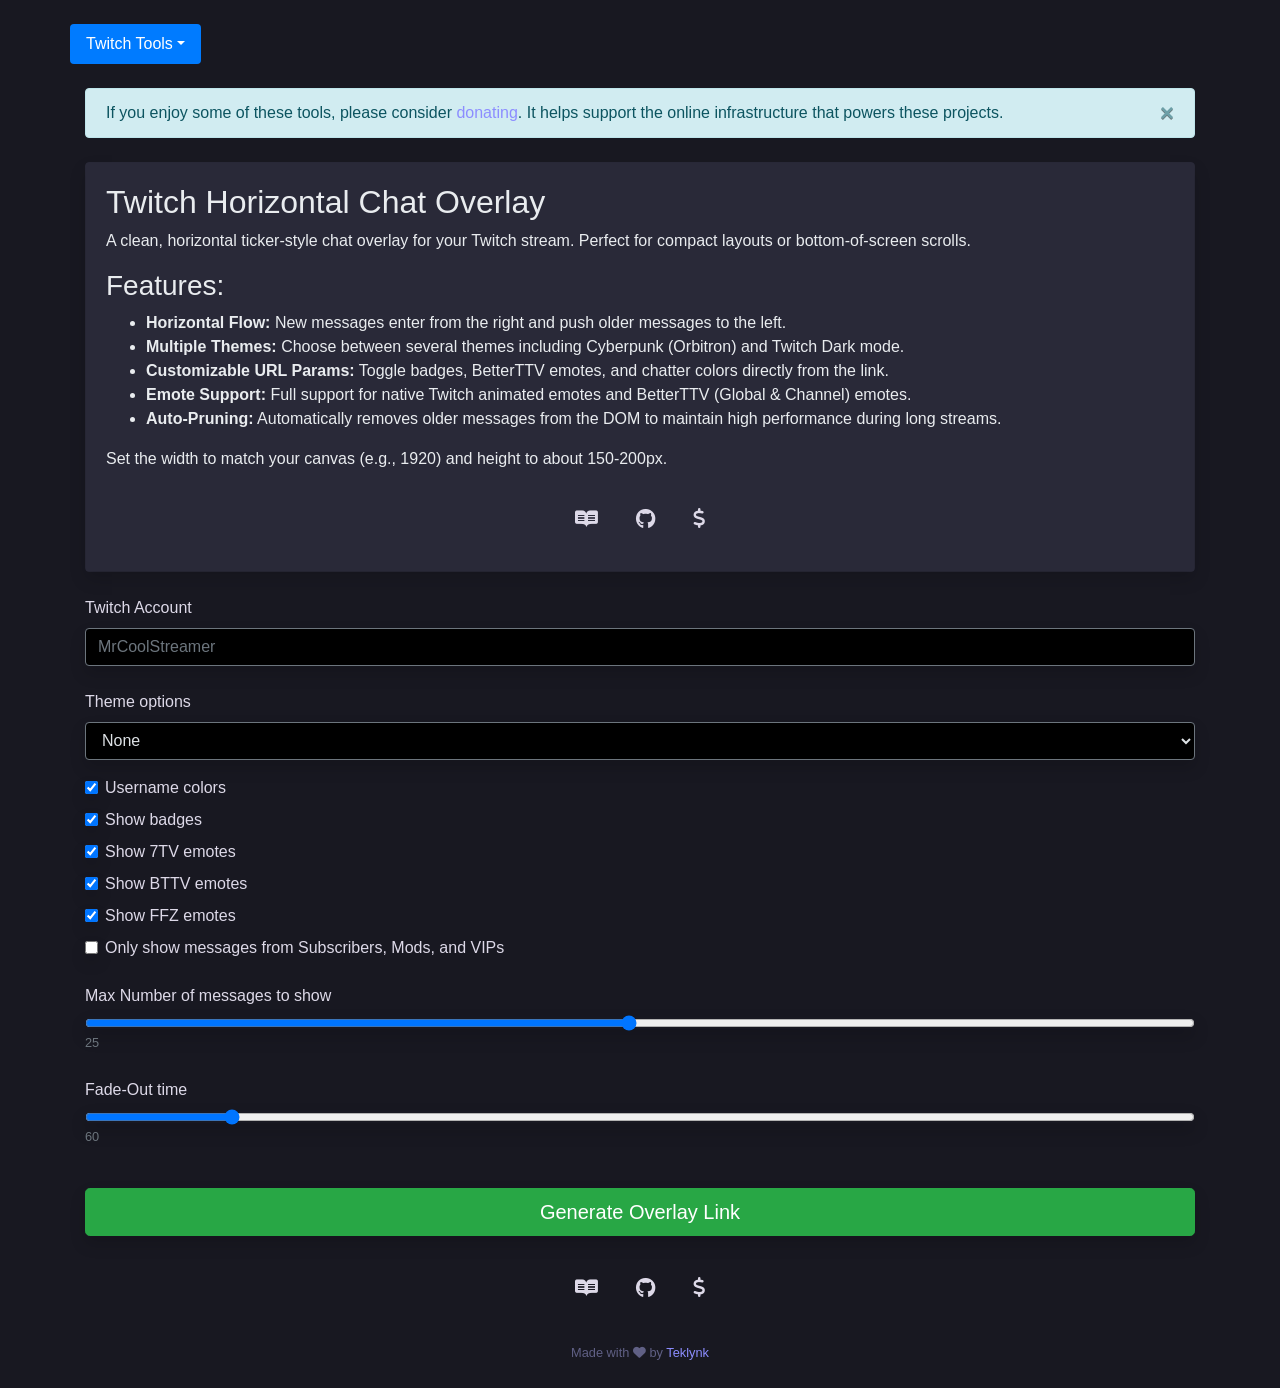
==== index.html @ e90d56e4 "added option to only show messages from subscribers mods and vips" ====
<!doctype html>
<html lang="en">

<head>
    <meta charset="utf-8">
    <meta name="viewport" content="width=device-width, initial-scale=1, shrink-to-fit=no">
    <meta name="referrer" content="strict-origin-when-cross-origin">
    <title>Twitch Chat Horizontal Overlay</title>
    <meta name="description"
        content="A clean, ticker-style horizontal chat overlay for Twitch streamers. Designed to be placed at the top or bottom of your stream, it allows chat messages to flow across the screen in a single line, making it ideal for minimalist or high-action layouts where vertical space is limited." />
    <meta name="keywords" content="Twitch, chat, horizontal, overlay" />
    <meta property="og:type" content="website" />
    <meta property="og:title" content="Twitch Chat Horizontal Overlay" />
    <meta property="og:description"
        content="A clean, ticker-style horizontal chat overlay for Twitch streamers. Designed to be placed at the top or bottom of your stream, it allows chat messages to flow across the screen in a single line, making it ideal for minimalist or high-action layouts where vertical space is limited." />
    <meta property="og:url" content="https://twitchchathorizontal.teklynk.com/" />
    <meta property="og:site_name" content="Twitch Chat Horizontal Overlay" />
    <script src="assets/js/jquery-3.6.0.min.js"></script>
    <script src="assets/js/bootstrap.bundle.min.js"></script>
    <link rel="stylesheet" href="assets/css/bootstrap452.min.css">
    <link rel="stylesheet" href="assets/css/dark.min.css">
    <link href="https://cdnjs.cloudflare.com/ajax/libs/font-awesome/6.4.2/css/all.min.css" rel="stylesheet">
    <link rel="apple-touch-icon" sizes="57x57" href="assets/images/apple-icon-57x57.png">
    <link rel="apple-touch-icon" sizes="60x60" href="assets/images/apple-icon-60x60.png">
    <link rel="apple-touch-icon" sizes="72x72" href="assets/images/apple-icon-72x72.png">
    <link rel="apple-touch-icon" sizes="76x76" href="assets/images/apple-icon-76x76.png">
    <link rel="apple-touch-icon" sizes="114x114" href="assets/images/apple-icon-114x114.png">
    <link rel="apple-touch-icon" sizes="120x120" href="assets/images/apple-icon-120x120.png">
    <link rel="apple-touch-icon" sizes="144x144" href="assets/images/apple-icon-144x144.png">
    <link rel="apple-touch-icon" sizes="152x152" href="assets/images/apple-icon-152x152.png">
    <link rel="apple-touch-icon" sizes="180x180" href="assets/images/apple-icon-180x180.png">
    <link rel="icon" type="image/png" sizes="192x192" href="assets/images/android-icon-192x192.png">
    <link rel="icon" type="image/png" sizes="32x32" href="assets/images/favicon-32x32.png">
    <link rel="icon" type="image/png" sizes="96x96" href="assets/images/favicon-96x96.png">
    <link rel="icon" type="image/png" sizes="16x16" href="assets/images/favicon-16x16.png">
</head>
<style>
    body {
        font-family: -apple-system, BlinkMacSystemFont, Segoe UI, Noto Sans, Helvetica, Arial, sans-serif, "Apple Color Emoji", "Segoe UI Emoji";
        background-color: #181821;
        color: #ddd9e8 !important;
    }

    a {
        text-decoration: none !important;
        color: #8c8dff !important;
    }

    a:hover,
    a:focus {
        text-decoration: underline !important;
        color: #a0a1ff !important;
    }

    .nav-pills a {
        text-decoration: none !important;
        color: #fff !important;
    }

    a i {
        color: #ddd9e8;
    }

    a:hover i,
    a:focus i,
    a.active i {
        color: #eef0f3;
    }

    .btn-link {
        color: #ddd9e8 !important;
    }

    .muted {
        color: #606085 !important;
    }

    .card,
    .alert-dark {
        background-color: #292938 !important;
        border-color: #292938 !important;
        color: #ddd9e8 !important;
    }

    .hide {
        display: none;
    }

    .ml-0 {
        margin-left: 0 !important;
    }

    .ml-4 {
        margin-left: 1.5rem !important;
    }

    .pl-0 {
        padding-left: 0 !important;
    }

    .pr-0 {
        padding-right: 0 !important;
    }

    .dark-blue {
        background-color: #1b2836 !important;
        color: #fff !important;
    }

    .light-blue {
        background-color: #354e69 !important;
        color: #fff !important;
    }

    .btn-purple,
    .btn-purple:hover,
    .btn-purple:focus,
    .btn-purple:active {
        background-color: #6441a5;
        border-color: #523c7c;
    }
</style>

<body onload="onInit()">
    <div class="container">
        <div class="row pt-md-4 mb-4">
            <ul class="nav nav-pills">
                <li class="nav-item dropdown">
                    <a class="nav-link dropdown-toggle active" data-toggle="dropdown" href="#" role="button"
                        aria-haspopup="true" aria-expanded="false">Twitch Tools</a>
                    <div class="dropdown-menu" id="main-nav">
                    </div>
                </li>
            </ul>
        </div>

        <div class="alert alert-info alert-dismissible fade show mb-4" role="alert">
            <p style="margin: 0;">If you enjoy some of these tools, please consider <a
                    href="https://www.teklynk.com/support" target="_blank" style="color: #007bff;">donating</a>. It
                helps support the online infrastructure that powers these projects.</p>
            <button type="button" class="close" data-dismiss="alert" aria-label="Close">
                <span aria-hidden="true">&times;</span>
            </button>
        </div>

        <div class="card mb-4">
            <div class="card-body shadow">
                <h2>Twitch Horizontal Chat Overlay</h2>
                <p>A clean, horizontal ticker-style chat overlay for your Twitch stream. Perfect for compact layouts or
                    bottom-of-screen scrolls.</p>
                <h3>Features:</h3>
                <ul>
                    <li><strong>Horizontal Flow:</strong> New messages enter from the right and push older messages to
                        the left.</li>
                    <li><strong>Multiple Themes:</strong> Choose between several themes including Cyberpunk (Orbitron)
                        and Twitch Dark mode.</li>
                    <li><strong>Customizable URL Params:</strong> Toggle badges, BetterTTV emotes, and chatter colors
                        directly from the link.</li>
                    <li><strong>Emote Support:</strong> Full support for native Twitch animated emotes and BetterTTV
                        (Global & Channel) emotes.</li>
                    <li><strong>Auto-Pruning:</strong> Automatically removes older messages from the DOM to maintain
                        high performance during long streams.</li>
                </ul>
                <p>Set the width to match your canvas (e.g., 1920) and height to about 150-200px.</p>
                
                <div class="text-center p-2 col-12">
                    <a class="btn btn-link btn-lg" href="https://github.com/teklynk/twitch_chat_overlay_horizontal/blob/master/README.md" target="_blank" title="README"><i class="fa-brands fa-readme"></i></a>
                    <a class="btn btn-link btn-lg" href="https://github.com/teklynk/twitch_chat_overlay_horizontal" target="_blank" title="GitHub"><i class="fa-brands fa-github"></i></a>
                    <a class="btn btn-link btn-lg" href="https://github.com/sponsors/teklynk" target="_blank" title="Donate/Support"><i class="fa-solid fa-dollar-sign"></i></a>
                </div>
            </div>
        </div>

        <div class="form-label-group mb-4">
            <label for="mainChannel">Twitch Account</label>
            <input type="text" id="mainChannel" class="form-control shadow" value="" placeholder="MrCoolStreamer"
                size="50">
        </div>

        <div class="form-group">
            <label for="themeOption">Theme options</label>
            <select class="form-control shadow" id="themeOption">
                <option value="0" selected>None</option>
                <option value="1">Modern</option>
                <option value="2">Cyber Orbitron</option>
                <option value="3">Pink Comfortaa</option>
                <option value="4">Twitchy</option>
            </select>
        </div>

        <div class="form-check mb-2">
            <input class="form-check-input shadow" type="checkbox" value="" id="useColor" checked>
            <label class="form-check-label" for="useColor">
                Username colors
            </label>
        </div>
        <div class="form-check mb-2">
            <input class="form-check-input shadow" type="checkbox" value="" id="showBadges" checked>
            <label class="form-check-label" for="showBadges">
                Show badges
            </label>
        </div>
        <div class="form-check mb-2">
            <input class="form-check-input shadow" type="checkbox" value="" id="show7tvEmotes" checked>
            <label class="form-check-label" for="show7tvEmotes">
                Show 7TV emotes
            </label>
        </div>
        <div class="form-check mb-2">
            <input class="form-check-input shadow" type="checkbox" value="" id="showBttvEmotes" checked>
            <label class="form-check-label" for="showBttvEmotes">
                Show BTTV emotes
            </label>
        </div>
        <div class="form-check mb-2">
            <input class="form-check-input shadow" type="checkbox" value="" id="showFfzEmotes" checked>
            <label class="form-check-label" for="showFfzEmotes">
                Show FFZ emotes
            </label>
        </div>
        <div class="form-check mb-2">
            <input class="form-check-input shadow" type="checkbox" value="" id="onlySpecialUsers">
            <label class="form-check-label" for="onlySpecialUsers">
                Only show messages from Subscribers, Mods, and VIPs
            </label>
        </div>

        <div class="form-group range-slider mt-4">
            <label for="maxMessages">Max Number of messages to show</label>
            <input type="range" max="50" min="1" step="1" class="form-control range-slider-range shadow" id="maxMessages"
                value="25" style="height: 0;">
            <small class="text-muted range-slider-value"></small>
            <small class="text-muted range-slider-value">Messages</small>
        </div>

        <div class="form-group range-slider mt-4">
            <label for="fadeOutTime">Fade-Out time</label>
            <input type="range" max="500" min="1" step="1" class="form-control range-slider-range shadow" id="fadeOutTime"
                value="60" style="height: 0;">
            <small class="text-muted range-slider-value"></small>
            <small class="text-muted range-slider-value">Seconds</small>
        </div>

        <br>
        <button class="btn btn-lg btn-success btn-block text-white shadow" id="generate_button" type="button">Generate
            Overlay
            Link</button>
        <br>
        <div id="overlaylink" class="hide"></div>
    </div>
    <div class="text-center p-1">
        <a class="btn btn-link btn-lg" href="https://github.com/teklynk/twitch_chat_overlay_horizontal/blob/main/README.md"
            target="_blank" title="README"><i class="fa-brands fa-readme"></i></a>
        <a class="btn btn-link btn-lg" href="https://github.com/teklynk/twitch_chat_overlay_horizontal" target="_blank"
            title="GitHub"><i class="fa-brands fa-github"></i></a>
        <a class="btn btn-link btn-lg" href="https://github.com/sponsors/teklynk" target="_blank"
            title="Donate/Support"><i class="fa-solid fa-dollar-sign"></i></a>
    </div>
    <div class="container text-center p-4">
        <small class="muted">Made with <i class="fa fa-heart vertical-middle"></i> by <a href="https://www.teklynk.com"
                target="_blank">Teklynk</a></small>
    </div>
    <script>

        function onInit() {

            if (localStorage.getItem("TwitchChatMainChannel")) {
                document.getElementById("mainChannel").value = localStorage.getItem("TwitchChatMainChannel");
            }
            if (localStorage.getItem("TwitchChatThemeOption")) {
                document.getElementById("themeOption").value = localStorage.getItem("TwitchChatThemeOption");
            }

            if (localStorage.getItem("TwitchChatShowBadges")) {
                let isChecked = (localStorage.getItem("TwitchChatShowBadges") === 'true');
                document.getElementById("showBadges").checked = isChecked;
            }
            if (localStorage.getItem("TwitchChatUseColor")) {
                let isChecked = (localStorage.getItem("TwitchChatUseColor") === 'true');
                document.getElementById("useColor").checked = isChecked;
            }
            if (localStorage.getItem("TwitchChatShowBTTVEmotes")) {
                let isChecked = (localStorage.getItem("TwitchChatShowBTTVEmotes") === 'true');
                document.getElementById("showBttvEmotes").checked = isChecked;
            }
            if (localStorage.getItem("TwitchChatShow7TVEmotes")) {
                let isChecked = (localStorage.getItem("TwitchChatShow7TVEmotes") === 'true');
                document.getElementById("show7tvEmotes").checked = isChecked;
            }
            if (localStorage.getItem("TwitchChatShowFfzEmotes")) {
                let isChecked = (localStorage.getItem("TwitchChatShowFfzEmotes") === 'true');
                document.getElementById("showFfzEmotes").checked = isChecked;
            }
            if (localStorage.getItem("TwitchChatOnlySpecialUsers")) {
                let isChecked = (localStorage.getItem("TwitchChatOnlySpecialUsers") === 'true');
                document.getElementById("onlySpecialUsers").checked = isChecked;
            }
            if (localStorage.getItem("TwitchFadeOutTime")) {
                document.getElementById("fadeOutTime").value = localStorage.getItem("TwitchFadeOutTime");
            }
            if (localStorage.getItem("TwitchMaxMessages")) {
                document.getElementById("maxMessages").value = localStorage.getItem("TwitchMaxMessages");
            }

            let rangeSlider = function rangeSlider() {
                let slider = $('.range-slider'),
                    range = $('.range-slider-range'),
                    value = $('.range-slider-value');

                slider.each(function () {

                    value.each(function () {
                        let value = $(this).prev().val();
                        $(this).html(value);
                    });

                    range.on('input', function () {
                        $(this).next(value).html(this.value);
                    });
                });
            };

            rangeSlider();
        }

        document.getElementById("mainChannel").oninput = function () {
            localStorage.setItem("TwitchChatMainChannel", this.value.toLowerCase());
        };

        document.getElementById("themeOption").onchange = function () {
            localStorage.setItem("TwitchChatThemeOption", this.value);
        };

        document.getElementById("useColor").onchange = function () {
            localStorage.setItem("TwitchChatUseColor", this.checked);
        };

        document.getElementById("showBadges").onchange = function () {
            localStorage.setItem("TwitchChatShowBadges", this.checked);
        };

        document.getElementById("showBttvEmotes").onchange = function () {
            localStorage.setItem("TwitchChatShowBTTVEmotes", this.checked);
        };

        document.getElementById("show7tvEmotes").onchange = function () {
            localStorage.setItem("TwitchChatShow7TVEmotes", this.checked);
        };

        document.getElementById("showFfzEmotes").onchange = function () {
            localStorage.setItem("TwitchChatShowFfzEmotes", this.checked);
        };

        document.getElementById("onlySpecialUsers").onchange = function () {
            localStorage.setItem("TwitchChatOnlySpecialUsers", this.checked);
        };

        document.getElementById("fadeOutTime").oninput = function () {
            localStorage.setItem("TwitchFadeOutTime", this.value);
        };

        document.getElementById("maxMessages").oninput = function () {
            localStorage.setItem("TwitchMaxMessages", this.value);
        };

        // Check if any input fields have changed
        $(":text,textarea,select,:checkbox,input[type=range],input[type=password],input[type=number]").on('change', function (e) {
            $("#overlaylink").addClass("hide");
        });

        document.getElementById("generate_button").addEventListener("click", function (e) {
            let mainChannel = document.getElementById("mainChannel").value.trim();
            let themeOption = document.getElementById("themeOption").value;
            let useColor = document.getElementById("useColor").checked;
            let showBadges = document.getElementById("showBadges").checked;
            let showBttvEmotes = document.getElementById("showBttvEmotes").checked;
            let show7tvEmotes = document.getElementById("show7tvEmotes").checked;
            let showFfzEmotes = document.getElementById("showFfzEmotes").checked;
            let onlySpecialUsers = document.getElementById("onlySpecialUsers").checked;
            let fadeOutTime = document.getElementById("fadeOutTime").value;
            let maxMessages = document.getElementById("maxMessages").value;

            let validationError = false;

            if (!mainChannel) {
                alert('Twitch main channel is not set');
            }

            function validateForm() {
                const mainChannelInput = document.getElementById('mainChannel');
                const mainChannelValue = mainChannelInput.value;
                return true;
            }

            validateForm();

            if (!validationError) {
                // build overlay url
                let srcURL = window.location.protocol + "//" + window.location.host + window.location.pathname;
                let fullUrl = srcURL + "chat.html?channel=" + mainChannel + "&themeOption=" + themeOption + "&useColor=" + useColor + "&showBadges=" + showBadges + "&showBttvEmotes=" + showBttvEmotes + "&show7tvEmotes=" + show7tvEmotes + "&showFfzEmotes=" + showFfzEmotes + "&onlySpecialUsers=" + onlySpecialUsers + "&fadeOutTime=" + fadeOutTime + "&maxMessages=" + maxMessages;
                fullUrl = fullUrl.replace("index.htmlchat.html", "chat.html");
                document.getElementById("overlaylink").classList.remove("hide");
                document.getElementById("overlaylink").innerHTML = "<p>Add this link as a browser source in OBS.<br>" +
                    "<a style='word-break:break-all;' href='" + fullUrl + "' target='_blank'>" + fullUrl + "</a><br><span class='text-warning'><small>* Never share this url with anyone or show it on stream!</small></span></p>";
            }

        });

        // Json data - Ajax call
        fetch("https://twitchapi.teklynk.com/getnav.php")
            .then(response => response.json())
            .then(nav_json => {
                $.each(nav_json, function (i, val) {
                    $('<a class="dropdown-item" href="' + val.url + '">' + val.name + '</a>').appendTo('#main-nav');
                });
            })
            .catch(error => console.error('Error loading navigation:', error));
    </script>
</body>

</html>
---- assets/css/dark.min.css ----
:root{--blue:#007bff;--indigo:#6610f2;--purple:#6f42c1;--pink:#e83e8c;--red:#dc3545;--orange:#fd7e14;--yellow:#ffc107;--green:#28a745;--teal:#20c997;--cyan:#17a2b8;--white:#fff;--gray:#6c757d;--gray-dark:#343a40;--primary:#007bff;--secondary:#6c757d;--success:#28a745;--info:#17a2b8;--warning:#ffc107;--danger:#dc3545;--light:#f8f9fa;--dark:#343a40;--breakpoint-xs:0;--breakpoint-sm:576px;--breakpoint-md:768px;--breakpoint-lg:992px;--breakpoint-xl:1200px;--font-family-sans-serif:-apple-system,BlinkMacSystemFont,"Segoe UI",Roboto,"Helvetica Neue",Arial,"Noto Sans","Liberation Sans",sans-serif,"Apple Color Emoji","Segoe UI Emoji","Segoe UI Symbol","Noto Color Emoji";--font-family-monospace:SFMono-Regular,Menlo,Monaco,Consolas,"Liberation Mono","Courier New",monospace}*,::after,::before{box-sizing:border-box}html{font-family:sans-serif;line-height:1.15;-webkit-text-size-adjust:100%;-webkit-tap-highlight-color:transparent}article,aside,figcaption,figure,footer,header,hgroup,main,nav,section{display:block}body{margin:0;font-family:-apple-system,BlinkMacSystemFont,"Segoe UI",Roboto,"Helvetica Neue",Arial,"Noto Sans","Liberation Sans",sans-serif,"Apple Color Emoji","Segoe UI Emoji","Segoe UI Symbol","Noto Color Emoji";font-size:1rem;font-weight:400;line-height:1.5;color:#d3d3d3;text-align:left;background-color:#191d21}[tabindex="-1"]:focus:not(:focus-visible){outline:0!important}hr{box-sizing:content-box;height:0;overflow:visible}h1,h2,h3,h4,h5,h6{margin-top:0;margin-bottom:.5rem}p{margin-top:0;margin-bottom:1rem}abbr[data-original-title],abbr[title]{text-decoration:underline;-webkit-text-decoration:underline dotted;text-decoration:underline dotted;cursor:help;border-bottom:0;-webkit-text-decoration-skip-ink:none;text-decoration-skip-ink:none}address{margin-bottom:1rem;font-style:normal;line-height:inherit}dl,ol,ul{margin-top:0;margin-bottom:1rem}ol ol,ol ul,ul ol,ul ul{margin-bottom:0}dt{font-weight:700}dd{margin-bottom:.5rem;margin-left:0}blockquote{margin:0 0 1rem}b,strong{font-weight:bolder}small{font-size:80%}sub,sup{position:relative;font-size:75%;line-height:0;vertical-align:baseline}sub{bottom:-.25em}sup{top:-.5em}a{color:#adadad;text-decoration:none;background-color:transparent}a:hover{color:#878787;text-decoration:underline}a:not([href]):not([class]){color:inherit;text-decoration:none}a:not([href]):not([class]):hover{color:inherit;text-decoration:none}code,kbd,pre,samp{font-family:SFMono-Regular,Menlo,Monaco,Consolas,"Liberation Mono","Courier New",monospace;font-size:1em}pre{margin-top:0;margin-bottom:1rem;overflow:auto;-ms-overflow-style:scrollbar}figure{margin:0 0 1rem}img{vertical-align:middle;border-style:none}svg{overflow:hidden;vertical-align:middle}table{border-collapse:collapse}caption{padding-top:.75rem;padding-bottom:.75rem;color:#6c757d;text-align:left;caption-side:bottom}th{text-align:inherit;text-align:-webkit-match-parent}label{display:inline-block;margin-bottom:.5rem}button{border-radius:0}button:focus:not(:focus-visible){outline:0}button,input,optgroup,select,textarea{margin:0;font-family:inherit;font-size:inherit;line-height:inherit}button,input{overflow:visible}button,select{text-transform:none}[role=button]{cursor:pointer}select{word-wrap:normal}[type=button],[type=reset],[type=submit],button{-webkit-appearance:button}[type=button]:not(:disabled),[type=reset]:not(:disabled),[type=submit]:not(:disabled),button:not(:disabled){cursor:pointer}[type=button]::-moz-focus-inner,[type=reset]::-moz-focus-inner,[type=submit]::-moz-focus-inner,button::-moz-focus-inner{padding:0;border-style:none}input[type=checkbox],input[type=radio]{box-sizing:border-box;padding:0}textarea{overflow:auto;resize:vertical}fieldset{min-width:0;padding:0;margin:0;border:0}legend{display:block;width:100%;max-width:100%;padding:0;margin-bottom:.5rem;font-size:1.5rem;line-height:inherit;color:inherit;white-space:normal}progress{vertical-align:baseline}[type=number]::-webkit-inner-spin-button,[type=number]::-webkit-outer-spin-button{height:auto}[type=search]{outline-offset:-2px;-webkit-appearance:none}[type=search]::-webkit-search-decoration{-webkit-appearance:none}::-webkit-file-upload-button{font:inherit;-webkit-appearance:button}output{display:inline-block}summary{display:list-item;cursor:pointer}template{display:none}[hidden]{display:none!important}.h1,.h2,.h3,.h4,.h5,.h6,h1,h2,h3,h4,h5,h6{margin-bottom:.5rem;font-weight:500;line-height:1.2}.h1,h1{font-size:2.5rem}.h2,h2{font-size:2rem}.h3,h3{font-size:1.75rem}.h4,h4{font-size:1.5rem}.h5,h5{font-size:1.25rem}.h6,h6{font-size:1rem}.lead{font-size:1.25rem;font-weight:300}.display-1{font-size:6rem;font-weight:300;line-height:1.2}.display-2{font-size:5.5rem;font-weight:300;line-height:1.2}.display-3{font-size:4.5rem;font-weight:300;line-height:1.2}.display-4{font-size:3.5rem;font-weight:300;line-height:1.2}hr{margin-top:1rem;margin-bottom:1rem;border:0;border-top:1px solid rgba(255,255,255,.1)}.small,small{font-size:80%;font-weight:400}.mark,mark{padding:.2em;background-color:#fcf8e3}.list-unstyled{padding-left:0;list-style:none}.list-inline{padding-left:0;list-style:none}.list-inline-item{display:inline-block}.list-inline-item:not(:last-child){margin-right:.5rem}.initialism{font-size:90%;text-transform:uppercase}.blockquote{margin-bottom:1rem;font-size:1.25rem}.blockquote-footer{display:block;font-size:80%;color:#6c757d}.blockquote-footer::before{content:"\2014\00A0"}.img-fluid{max-width:100%;height:auto}.img-thumbnail{padding:.25rem;background-color:#fff;border:1px solid #dee2e6;border-radius:.25rem;max-width:100%;height:auto}.figure{display:inline-block}.figure-img{margin-bottom:.5rem;line-height:1}.figure-caption{font-size:90%;color:#6c757d}code{font-size:87.5%;color:#e83e8c;word-wrap:break-word}a>code{color:inherit}kbd{padding:.2rem .4rem;font-size:87.5%;color:#fff;background-color:#212529;border-radius:.2rem}kbd kbd{padding:0;font-size:100%;font-weight:700}pre{display:block;font-size:87.5%;color:#212529}pre code{font-size:inherit;color:inherit;word-break:normal}.pre-scrollable{max-height:340px;overflow-y:scroll}.container,.container-fluid,.container-lg,.container-md,.container-sm,.container-xl{width:100%;padding-right:15px;padding-left:15px;margin-right:auto;margin-left:auto}@media (min-width:576px){.container,.container-sm{max-width:540px}}@media (min-width:768px){.container,.container-md,.container-sm{max-width:720px}}@media (min-width:992px){.container,.container-lg,.container-md,.container-sm{max-width:960px}}@media (min-width:1200px){.container,.container-lg,.container-md,.container-sm,.container-xl{max-width:1140px}}.row{display:flex;flex-wrap:wrap;margin-right:-15px;margin-left:-15px}.no-gutters{margin-right:0;margin-left:0}.no-gutters>.col,.no-gutters>[class*=col-]{padding-right:0;padding-left:0}.col,.col-1,.col-10,.col-11,.col-12,.col-2,.col-3,.col-4,.col-5,.col-6,.col-7,.col-8,.col-9,.col-auto,.col-lg,.col-lg-1,.col-lg-10,.col-lg-11,.col-lg-12,.col-lg-2,.col-lg-3,.col-lg-4,.col-lg-5,.col-lg-6,.col-lg-7,.col-lg-8,.col-lg-9,.col-lg-auto,.col-md,.col-md-1,.col-md-10,.col-md-11,.col-md-12,.col-md-2,.col-md-3,.col-md-4,.col-md-5,.col-md-6,.col-md-7,.col-md-8,.col-md-9,.col-md-auto,.col-sm,.col-sm-1,.col-sm-10,.col-sm-11,.col-sm-12,.col-sm-2,.col-sm-3,.col-sm-4,.col-sm-5,.col-sm-6,.col-sm-7,.col-sm-8,.col-sm-9,.col-sm-auto,.col-xl,.col-xl-1,.col-xl-10,.col-xl-11,.col-xl-12,.col-xl-2,.col-xl-3,.col-xl-4,.col-xl-5,.col-xl-6,.col-xl-7,.col-xl-8,.col-xl-9,.col-xl-auto{position:relative;width:100%;padding-right:15px;padding-left:15px}.col{flex-basis:0;flex-grow:1;max-width:100%}.row-cols-1>*{flex:0 0 100%;max-width:100%}.row-cols-2>*{flex:0 0 50%;max-width:50%}.row-cols-3>*{flex:0 0 33.33333%;max-width:33.33333%}.row-cols-4>*{flex:0 0 25%;max-width:25%}.row-cols-5>*{flex:0 0 20%;max-width:20%}.row-cols-6>*{flex:0 0 16.66667%;max-width:16.66667%}.col-auto{flex:0 0 auto;width:auto;max-width:100%}.col-1{flex:0 0 8.33333%;max-width:8.33333%}.col-2{flex:0 0 16.66667%;max-width:16.66667%}.col-3{flex:0 0 25%;max-width:25%}.col-4{flex:0 0 33.33333%;max-width:33.33333%}.col-5{flex:0 0 41.66667%;max-width:41.66667%}.col-6{flex:0 0 50%;max-width:50%}.col-7{flex:0 0 58.33333%;max-width:58.33333%}.col-8{flex:0 0 66.66667%;max-width:66.66667%}.col-9{flex:0 0 75%;max-width:75%}.col-10{flex:0 0 83.33333%;max-width:83.33333%}.col-11{flex:0 0 91.66667%;max-width:91.66667%}.col-12{flex:0 0 100%;max-width:100%}.order-first{order:-1}.order-last{order:13}.order-0{order:0}.order-1{order:1}.order-2{order:2}.order-3{order:3}.order-4{order:4}.order-5{order:5}.order-6{order:6}.order-7{order:7}.order-8{order:8}.order-9{order:9}.order-10{order:10}.order-11{order:11}.order-12{order:12}.offset-1{margin-left:8.33333%}.offset-2{margin-left:16.66667%}.offset-3{margin-left:25%}.offset-4{margin-left:33.33333%}.offset-5{margin-left:41.66667%}.offset-6{margin-left:50%}.offset-7{margin-left:58.33333%}.offset-8{margin-left:66.66667%}.offset-9{margin-left:75%}.offset-10{margin-left:83.33333%}.offset-11{margin-left:91.66667%}@media (min-width:576px){.col-sm{flex-basis:0;flex-grow:1;max-width:100%}.row-cols-sm-1>*{flex:0 0 100%;max-width:100%}.row-cols-sm-2>*{flex:0 0 50%;max-width:50%}.row-cols-sm-3>*{flex:0 0 33.33333%;max-width:33.33333%}.row-cols-sm-4>*{flex:0 0 25%;max-width:25%}.row-cols-sm-5>*{flex:0 0 20%;max-width:20%}.row-cols-sm-6>*{flex:0 0 16.66667%;max-width:16.66667%}.col-sm-auto{flex:0 0 auto;width:auto;max-width:100%}.col-sm-1{flex:0 0 8.33333%;max-width:8.33333%}.col-sm-2{flex:0 0 16.66667%;max-width:16.66667%}.col-sm-3{flex:0 0 25%;max-width:25%}.col-sm-4{flex:0 0 33.33333%;max-width:33.33333%}.col-sm-5{flex:0 0 41.66667%;max-width:41.66667%}.col-sm-6{flex:0 0 50%;max-width:50%}.col-sm-7{flex:0 0 58.33333%;max-width:58.33333%}.col-sm-8{flex:0 0 66.66667%;max-width:66.66667%}.col-sm-9{flex:0 0 75%;max-width:75%}.col-sm-10{flex:0 0 83.33333%;max-width:83.33333%}.col-sm-11{flex:0 0 91.66667%;max-width:91.66667%}.col-sm-12{flex:0 0 100%;max-width:100%}.order-sm-first{order:-1}.order-sm-last{order:13}.order-sm-0{order:0}.order-sm-1{order:1}.order-sm-2{order:2}.order-sm-3{order:3}.order-sm-4{order:4}.order-sm-5{order:5}.order-sm-6{order:6}.order-sm-7{order:7}.order-sm-8{order:8}.order-sm-9{order:9}.order-sm-10{order:10}.order-sm-11{order:11}.order-sm-12{order:12}.offset-sm-0{margin-left:0}.offset-sm-1{margin-left:8.33333%}.offset-sm-2{margin-left:16.66667%}.offset-sm-3{margin-left:25%}.offset-sm-4{margin-left:33.33333%}.offset-sm-5{margin-left:41.66667%}.offset-sm-6{margin-left:50%}.offset-sm-7{margin-left:58.33333%}.offset-sm-8{margin-left:66.66667%}.offset-sm-9{margin-left:75%}.offset-sm-10{margin-left:83.33333%}.offset-sm-11{margin-left:91.66667%}}@media (min-width:768px){.col-md{flex-basis:0;flex-grow:1;max-width:100%}.row-cols-md-1>*{flex:0 0 100%;max-width:100%}.row-cols-md-2>*{flex:0 0 50%;max-width:50%}.row-cols-md-3>*{flex:0 0 33.33333%;max-width:33.33333%}.row-cols-md-4>*{flex:0 0 25%;max-width:25%}.row-cols-md-5>*{flex:0 0 20%;max-width:20%}.row-cols-md-6>*{flex:0 0 16.66667%;max-width:16.66667%}.col-md-auto{flex:0 0 auto;width:auto;max-width:100%}.col-md-1{flex:0 0 8.33333%;max-width:8.33333%}.col-md-2{flex:0 0 16.66667%;max-width:16.66667%}.col-md-3{flex:0 0 25%;max-width:25%}.col-md-4{flex:0 0 33.33333%;max-width:33.33333%}.col-md-5{flex:0 0 41.66667%;max-width:41.66667%}.col-md-6{flex:0 0 50%;max-width:50%}.col-md-7{flex:0 0 58.33333%;max-width:58.33333%}.col-md-8{flex:0 0 66.66667%;max-width:66.66667%}.col-md-9{flex:0 0 75%;max-width:75%}.col-md-10{flex:0 0 83.33333%;max-width:83.33333%}.col-md-11{flex:0 0 91.66667%;max-width:91.66667%}.col-md-12{flex:0 0 100%;max-width:100%}.order-md-first{order:-1}.order-md-last{order:13}.order-md-0{order:0}.order-md-1{order:1}.order-md-2{order:2}.order-md-3{order:3}.order-md-4{order:4}.order-md-5{order:5}.order-md-6{order:6}.order-md-7{order:7}.order-md-8{order:8}.order-md-9{order:9}.order-md-10{order:10}.order-md-11{order:11}.order-md-12{order:12}.offset-md-0{margin-left:0}.offset-md-1{margin-left:8.33333%}.offset-md-2{margin-left:16.66667%}.offset-md-3{margin-left:25%}.offset-md-4{margin-left:33.33333%}.offset-md-5{margin-left:41.66667%}.offset-md-6{margin-left:50%}.offset-md-7{margin-left:58.33333%}.offset-md-8{margin-left:66.66667%}.offset-md-9{margin-left:75%}.offset-md-10{margin-left:83.33333%}.offset-md-11{margin-left:91.66667%}}@media (min-width:992px){.col-lg{flex-basis:0;flex-grow:1;max-width:100%}.row-cols-lg-1>*{flex:0 0 100%;max-width:100%}.row-cols-lg-2>*{flex:0 0 50%;max-width:50%}.row-cols-lg-3>*{flex:0 0 33.33333%;max-width:33.33333%}.row-cols-lg-4>*{flex:0 0 25%;max-width:25%}.row-cols-lg-5>*{flex:0 0 20%;max-width:20%}.row-cols-lg-6>*{flex:0 0 16.66667%;max-width:16.66667%}.col-lg-auto{flex:0 0 auto;width:auto;max-width:100%}.col-lg-1{flex:0 0 8.33333%;max-width:8.33333%}.col-lg-2{flex:0 0 16.66667%;max-width:16.66667%}.col-lg-3{flex:0 0 25%;max-width:25%}.col-lg-4{flex:0 0 33.33333%;max-width:33.33333%}.col-lg-5{flex:0 0 41.66667%;max-width:41.66667%}.col-lg-6{flex:0 0 50%;max-width:50%}.col-lg-7{flex:0 0 58.33333%;max-width:58.33333%}.col-lg-8{flex:0 0 66.66667%;max-width:66.66667%}.col-lg-9{flex:0 0 75%;max-width:75%}.col-lg-10{flex:0 0 83.33333%;max-width:83.33333%}.col-lg-11{flex:0 0 91.66667%;max-width:91.66667%}.col-lg-12{flex:0 0 100%;max-width:100%}.order-lg-first{order:-1}.order-lg-last{order:13}.order-lg-0{order:0}.order-lg-1{order:1}.order-lg-2{order:2}.order-lg-3{order:3}.order-lg-4{order:4}.order-lg-5{order:5}.order-lg-6{order:6}.order-lg-7{order:7}.order-lg-8{order:8}.order-lg-9{order:9}.order-lg-10{order:10}.order-lg-11{order:11}.order-lg-12{order:12}.offset-lg-0{margin-left:0}.offset-lg-1{margin-left:8.33333%}.offset-lg-2{margin-left:16.66667%}.offset-lg-3{margin-left:25%}.offset-lg-4{margin-left:33.33333%}.offset-lg-5{margin-left:41.66667%}.offset-lg-6{margin-left:50%}.offset-lg-7{margin-left:58.33333%}.offset-lg-8{margin-left:66.66667%}.offset-lg-9{margin-left:75%}.offset-lg-10{margin-left:83.33333%}.offset-lg-11{margin-left:91.66667%}}@media (min-width:1200px){.col-xl{flex-basis:0;flex-grow:1;max-width:100%}.row-cols-xl-1>*{flex:0 0 100%;max-width:100%}.row-cols-xl-2>*{flex:0 0 50%;max-width:50%}.row-cols-xl-3>*{flex:0 0 33.33333%;max-width:33.33333%}.row-cols-xl-4>*{flex:0 0 25%;max-width:25%}.row-cols-xl-5>*{flex:0 0 20%;max-width:20%}.row-cols-xl-6>*{flex:0 0 16.66667%;max-width:16.66667%}.col-xl-auto{flex:0 0 auto;width:auto;max-width:100%}.col-xl-1{flex:0 0 8.33333%;max-width:8.33333%}.col-xl-2{flex:0 0 16.66667%;max-width:16.66667%}.col-xl-3{flex:0 0 25%;max-width:25%}.col-xl-4{flex:0 0 33.33333%;max-width:33.33333%}.col-xl-5{flex:0 0 41.66667%;max-width:41.66667%}.col-xl-6{flex:0 0 50%;max-width:50%}.col-xl-7{flex:0 0 58.33333%;max-width:58.33333%}.col-xl-8{flex:0 0 66.66667%;max-width:66.66667%}.col-xl-9{flex:0 0 75%;max-width:75%}.col-xl-10{flex:0 0 83.33333%;max-width:83.33333%}.col-xl-11{flex:0 0 91.66667%;max-width:91.66667%}.col-xl-12{flex:0 0 100%;max-width:100%}.order-xl-first{order:-1}.order-xl-last{order:13}.order-xl-0{order:0}.order-xl-1{order:1}.order-xl-2{order:2}.order-xl-3{order:3}.order-xl-4{order:4}.order-xl-5{order:5}.order-xl-6{order:6}.order-xl-7{order:7}.order-xl-8{order:8}.order-xl-9{order:9}.order-xl-10{order:10}.order-xl-11{order:11}.order-xl-12{order:12}.offset-xl-0{margin-left:0}.offset-xl-1{margin-left:8.33333%}.offset-xl-2{margin-left:16.66667%}.offset-xl-3{margin-left:25%}.offset-xl-4{margin-left:33.33333%}.offset-xl-5{margin-left:41.66667%}.offset-xl-6{margin-left:50%}.offset-xl-7{margin-left:58.33333%}.offset-xl-8{margin-left:66.66667%}.offset-xl-9{margin-left:75%}.offset-xl-10{margin-left:83.33333%}.offset-xl-11{margin-left:91.66667%}}.table{width:100%;margin-bottom:1rem;color:#d3d3d3}.table td,.table th{padding:.75rem;vertical-align:top;border-top:1px solid #343a40}.table thead th{vertical-align:bottom;border-bottom:2px solid #343a40}.table tbody+tbody{border-top:2px solid #343a40}.table-sm td,.table-sm th{padding:.3rem}.table-bordered{border:1px solid #343a40}.table-bordered td,.table-bordered th{border:1px solid #343a40}.table-bordered thead td,.table-bordered thead th{border-bottom-width:2px}.table-borderless tbody+tbody,.table-borderless td,.table-borderless th,.table-borderless thead th{border:0}.table-striped tbody tr:nth-of-type(odd){background-color:rgba(0,0,0,.05)}.table-hover tbody tr:hover{color:#d3d3d3;background-color:rgba(0,0,0,.075)}.table-primary,.table-primary>td,.table-primary>th{background-color:#b8daff}.table-primary tbody+tbody,.table-primary td,.table-primary th,.table-primary thead th{border-color:#7abaff}.table-hover .table-primary:hover{background-color:#9fcdff}.table-hover .table-primary:hover>td,.table-hover .table-primary:hover>th{background-color:#9fcdff}.table-secondary,.table-secondary>td,.table-secondary>th{background-color:#d6d8db}.table-secondary tbody+tbody,.table-secondary td,.table-secondary th,.table-secondary thead th{border-color:#b3b7bb}.table-hover .table-secondary:hover{background-color:#c8cbcf}.table-hover .table-secondary:hover>td,.table-hover .table-secondary:hover>th{background-color:#c8cbcf}.table-success,.table-success>td,.table-success>th{background-color:#c3e6cb}.table-success tbody+tbody,.table-success td,.table-success th,.table-success thead th{border-color:#8fd19e}.table-hover .table-success:hover{background-color:#b1dfbb}.table-hover .table-success:hover>td,.table-hover .table-success:hover>th{background-color:#b1dfbb}.table-info,.table-info>td,.table-info>th{background-color:#bee5eb}.table-info tbody+tbody,.table-info td,.table-info th,.table-info thead th{border-color:#86cfda}.table-hover .table-info:hover{background-color:#abdde5}.table-hover .table-info:hover>td,.table-hover .table-info:hover>th{background-color:#abdde5}.table-warning,.table-warning>td,.table-warning>th{background-color:#ffeeba}.table-warning tbody+tbody,.table-warning td,.table-warning th,.table-warning thead th{border-color:#ffdf7e}.table-hover .table-warning:hover{background-color:#ffe8a1}.table-hover .table-warning:hover>td,.table-hover .table-warning:hover>th{background-color:#ffe8a1}.table-danger,.table-danger>td,.table-danger>th{background-color:#f5c6cb}.table-danger tbody+tbody,.table-danger td,.table-danger th,.table-danger thead th{border-color:#ed969e}.table-hover .table-danger:hover{background-color:#f1b0b7}.table-hover .table-danger:hover>td,.table-hover .table-danger:hover>th{background-color:#f1b0b7}.table-light,.table-light>td,.table-light>th{background-color:#fdfdfe}.table-light tbody+tbody,.table-light td,.table-light th,.table-light thead th{border-color:#fbfcfc}.table-hover .table-light:hover{background-color:#ececf6}.table-hover .table-light:hover>td,.table-hover .table-light:hover>th{background-color:#ececf6}.table-dark,.table-dark>td,.table-dark>th{background-color:#c6c8ca}.table-dark tbody+tbody,.table-dark td,.table-dark th,.table-dark thead th{border-color:#95999c}.table-hover .table-dark:hover{background-color:#b9bbbe}.table-hover .table-dark:hover>td,.table-hover .table-dark:hover>th{background-color:#b9bbbe}.table-active,.table-active>td,.table-active>th{background-color:rgba(0,0,0,.075)}.table-hover .table-active:hover{background-color:rgba(0,0,0,.075)}.table-hover .table-active:hover>td,.table-hover .table-active:hover>th{background-color:rgba(0,0,0,.075)}.table .thead-dark th{color:#dee2e6;background-color:#343a40;border-color:#454d55}.table .thead-light th{color:#495057;background-color:#e9ecef;border-color:#343a40}.table-dark{color:#dee2e6;background-color:#343a40}.table-dark td,.table-dark th,.table-dark thead th{border-color:#454d55}.table-dark.table-bordered{border:0}.table-dark.table-striped tbody tr:nth-of-type(odd){background-color:rgba(255,255,255,.05)}.table-dark.table-hover tbody tr:hover{color:#fff;background-color:rgba(255,255,255,.075)}@media (max-width:575.98px){.table-responsive-sm{display:block;width:100%;overflow-x:auto;-webkit-overflow-scrolling:touch}.table-responsive-sm>.table-bordered{border:0}}@media (max-width:767.98px){.table-responsive-md{display:block;width:100%;overflow-x:auto;-webkit-overflow-scrolling:touch}.table-responsive-md>.table-bordered{border:0}}@media (max-width:991.98px){.table-responsive-lg{display:block;width:100%;overflow-x:auto;-webkit-overflow-scrolling:touch}.table-responsive-lg>.table-bordered{border:0}}@media (max-width:1199.98px){.table-responsive-xl{display:block;width:100%;overflow-x:auto;-webkit-overflow-scrolling:touch}.table-responsive-xl>.table-bordered{border:0}}.table-responsive{display:block;width:100%;overflow-x:auto;-webkit-overflow-scrolling:touch}.table-responsive>.table-bordered{border:0}.table-primary,.table-primary>td,.table-primary>th{color:#212529}.table-hover .table-primary:hover{color:#212529}.table-hover .table-primary:hover>td,.table-hover .table-primary:hover>th{color:#212529}.table-secondary,.table-secondary>td,.table-secondary>th{color:#212529}.table-hover .table-secondary:hover{color:#212529}.table-hover .table-secondary:hover>td,.table-hover .table-secondary:hover>th{color:#212529}.table-success,.table-success>td,.table-success>th{color:#212529}.table-hover .table-success:hover{color:#212529}.table-hover .table-success:hover>td,.table-hover .table-success:hover>th{color:#212529}.table-info,.table-info>td,.table-info>th{color:#212529}.table-hover .table-info:hover{color:#212529}.table-hover .table-info:hover>td,.table-hover .table-info:hover>th{color:#212529}.table-warning,.table-warning>td,.table-warning>th{color:#212529}.table-hover .table-warning:hover{color:#212529}.table-hover .table-warning:hover>td,.table-hover .table-warning:hover>th{color:#212529}.table-danger,.table-danger>td,.table-danger>th{color:#212529}.table-hover .table-danger:hover{color:#212529}.table-hover .table-danger:hover>td,.table-hover .table-danger:hover>th{color:#212529}.table-light,.table-light>td,.table-light>th{color:#212529}.table-hover .table-light:hover{color:#212529}.table-hover .table-light:hover>td,.table-hover .table-light:hover>th{color:#212529}.table-dark,.table-dark>td,.table-dark>th{color:#212529}.table-hover .table-dark:hover{color:#212529}.table-hover .table-dark:hover>td,.table-hover .table-dark:hover>th{color:#212529}.table-active,.table-active>td,.table-active>th{color:#ced4da}.table-hover .table-active:hover{color:#ced4da}.table-hover .table-active:hover>td,.table-hover .table-active:hover>th{color:#ced4da}.table-dark{color:#dee2e6}.form-control{display:block;width:100%;height:calc(1.5em + .75rem + 2px);padding:.375rem .75rem;font-size:1rem;font-weight:400;line-height:1.5;color:#dee2e6;background-color:#000;background-clip:padding-box;border:1px solid #6c757d;border-radius:.25rem;transition:border-color .15s ease-in-out,box-shadow .15s ease-in-out}@media (prefers-reduced-motion:reduce){.form-control{transition:none}}.form-control::-ms-expand{background-color:transparent;border:0}.form-control:-moz-focusring{color:transparent;text-shadow:0 0 0 #dee2e6}.form-control:focus{color:#dee2e6;background-color:#191d21;border-color:#b3d7ff;outline:0;box-shadow:0 0 0 .2rem rgba(0,123,255,.25)}.form-control::-webkit-input-placeholder{color:#6c757d;opacity:1}.form-control::-moz-placeholder{color:#6c757d;opacity:1}.form-control::-ms-input-placeholder{color:#6c757d;opacity:1}.form-control::placeholder{color:#6c757d;opacity:1}.form-control:disabled,.form-control[readonly]{background-color:#343a40;opacity:1}input[type=date].form-control,input[type=datetime-local].form-control,input[type=month].form-control,input[type=time].form-control{-webkit-appearance:none;-moz-appearance:none;appearance:none}select.form-control:focus::-ms-value{color:#dee2e6;background-color:#000}.form-control-file,.form-control-range{display:block;width:100%}.col-form-label{padding-top:calc(.375rem + 1px);padding-bottom:calc(.375rem + 1px);margin-bottom:0;font-size:inherit;line-height:1.5}.col-form-label-lg{padding-top:calc(.5rem + 1px);padding-bottom:calc(.5rem + 1px);font-size:1.25rem;line-height:1.5}.col-form-label-sm{padding-top:calc(.25rem + 1px);padding-bottom:calc(.25rem + 1px);font-size:.875rem;line-height:1.5}.form-control-plaintext{display:block;width:100%;padding:.375rem 0;margin-bottom:0;font-size:1rem;line-height:1.5;color:#212529;background-color:transparent;border:solid transparent;border-width:1px 0}.form-control-plaintext.form-control-lg,.form-control-plaintext.form-control-sm{padding-right:0;padding-left:0}.form-control-sm{height:calc(1.5em + .5rem + 2px);padding:.25rem .5rem;font-size:.875rem;line-height:1.5;border-radius:.2rem}.form-control-lg{height:calc(1.5em + 1rem + 2px);padding:.5rem 1rem;font-size:1.25rem;line-height:1.5;border-radius:.3rem}select.form-control[multiple],select.form-control[size]{height:auto}textarea.form-control{height:auto}.form-group{margin-bottom:1rem}.form-text{display:block;margin-top:.25rem}.form-row{display:flex;flex-wrap:wrap;margin-right:-5px;margin-left:-5px}.form-row>.col,.form-row>[class*=col-]{padding-right:5px;padding-left:5px}.form-check{position:relative;display:block;padding-left:1.25rem}.form-check-input{position:absolute;margin-top:.3rem;margin-left:-1.25rem}.form-check-input:disabled~.form-check-label,.form-check-input[disabled]~.form-check-label{color:#6c757d}.form-check-label{margin-bottom:0}.form-check-inline{display:inline-flex;align-items:center;padding-left:0;margin-right:.75rem}.form-check-inline .form-check-input{position:static;margin-top:0;margin-right:.3125rem;margin-left:0}.valid-feedback{display:none;width:100%;margin-top:.25rem;font-size:80%;color:#28a745}.valid-tooltip{position:absolute;top:100%;left:0;z-index:5;display:none;max-width:100%;padding:.25rem .5rem;margin-top:.1rem;font-size:.875rem;line-height:1.5;color:#ced4da;background-color:rgba(40,167,69,.9);border-radius:.25rem}.form-row>.col>.valid-tooltip,.form-row>[class*=col-]>.valid-tooltip{left:5px}.is-valid~.valid-feedback,.is-valid~.valid-tooltip,.was-validated :valid~.valid-feedback,.was-validated :valid~.valid-tooltip{display:block}.form-control.is-valid,.was-validated .form-control:valid{border-color:#28a745;padding-right:calc(1.5em + .75rem);background-image:url("data:image/svg+xml,%3csvg xmlns='http://www.w3.org/2000/svg' width='8' height='8' viewBox='0 0 8 8'%3e%3cpath fill='%2328a745' d='M2.3 6.73L.6 4.53c-.4-1.04.46-1.4 1.1-.8l1.1 1.4 3.4-3.8c.6-.63 1.6-.27 1.2.7l-4 4.6c-.43.5-.8.4-1.1.1z'/%3e%3c/svg%3e");background-repeat:no-repeat;background-position:right calc(.375em + .1875rem) center;background-size:calc(.75em + .375rem) calc(.75em + .375rem)}.form-control.is-valid:focus,.was-validated .form-control:valid:focus{border-color:#28a745;box-shadow:0 0 0 .2rem rgba(40,167,69,.25)}.was-validated textarea.form-control:valid,textarea.form-control.is-valid{padding-right:calc(1.5em + .75rem);background-position:top calc(.375em + .1875rem) right calc(.375em + .1875rem)}.custom-select.is-valid,.was-validated .custom-select:valid{border-color:#28a745;padding-right:calc(.75em + 2.3125rem);background:url("data:image/svg+xml,%3csvg xmlns='http://www.w3.org/2000/svg' width='4' height='5' viewBox='0 0 4 5'%3e%3cpath fill='%23343a40' d='M2 0L0 2h4zm0 5L0 3h4z'/%3e%3c/svg%3e") right .75rem center/8px 10px no-repeat,#000 url("data:image/svg+xml,%3csvg xmlns='http://www.w3.org/2000/svg' width='8' height='8' viewBox='0 0 8 8'%3e%3cpath fill='%2328a745' d='M2.3 6.73L.6 4.53c-.4-1.04.46-1.4 1.1-.8l1.1 1.4 3.4-3.8c.6-.63 1.6-.27 1.2.7l-4 4.6c-.43.5-.8.4-1.1.1z'/%3e%3c/svg%3e") center right 1.75rem/calc(.75em + .375rem) calc(.75em + .375rem) no-repeat}.custom-select.is-valid:focus,.was-validated .custom-select:valid:focus{border-color:#28a745;box-shadow:0 0 0 .2rem rgba(40,167,69,.25)}.form-check-input.is-valid~.form-check-label,.was-validated .form-check-input:valid~.form-check-label{color:#28a745}.form-check-input.is-valid~.valid-feedback,.form-check-input.is-valid~.valid-tooltip,.was-validated .form-check-input:valid~.valid-feedback,.was-validated .form-check-input:valid~.valid-tooltip{display:block}.custom-control-input.is-valid~.custom-control-label,.was-validated .custom-control-input:valid~.custom-control-label{color:#28a745}.custom-control-input.is-valid~.custom-control-label::before,.was-validated .custom-control-input:valid~.custom-control-label::before{border-color:#28a745}.custom-control-input.is-valid:checked~.custom-control-label::before,.was-validated .custom-control-input:valid:checked~.custom-control-label::before{border-color:#34ce57;background-color:#34ce57}.custom-control-input.is-valid:focus~.custom-control-label::before,.was-validated .custom-control-input:valid:focus~.custom-control-label::before{box-shadow:0 0 0 .2rem rgba(40,167,69,.25)}.custom-control-input.is-valid:focus:not(:checked)~.custom-control-label::before,.was-validated .custom-control-input:valid:focus:not(:checked)~.custom-control-label::before{border-color:#28a745}.custom-file-input.is-valid~.custom-file-label,.was-validated .custom-file-input:valid~.custom-file-label{border-color:#28a745}.custom-file-input.is-valid:focus~.custom-file-label,.was-validated .custom-file-input:valid:focus~.custom-file-label{border-color:#28a745;box-shadow:0 0 0 .2rem rgba(40,167,69,.25)}.invalid-feedback{display:none;width:100%;margin-top:.25rem;font-size:80%;color:#dc3545}.invalid-tooltip{position:absolute;top:100%;left:0;z-index:5;display:none;max-width:100%;padding:.25rem .5rem;margin-top:.1rem;font-size:.875rem;line-height:1.5;color:#ced4da;background-color:rgba(220,53,69,.9);border-radius:.25rem}.form-row>.col>.invalid-tooltip,.form-row>[class*=col-]>.invalid-tooltip{left:5px}.is-invalid~.invalid-feedback,.is-invalid~.invalid-tooltip,.was-validated :invalid~.invalid-feedback,.was-validated :invalid~.invalid-tooltip{display:block}.form-control.is-invalid,.was-validated .form-control:invalid{border-color:#dc3545;padding-right:calc(1.5em + .75rem);background-image:url("data:image/svg+xml,%3csvg xmlns='http://www.w3.org/2000/svg' width='12' height='12' fill='none' stroke='%23dc3545' viewBox='0 0 12 12'%3e%3ccircle cx='6' cy='6' r='4.5'/%3e%3cpath stroke-linejoin='round' d='M5.8 3.6h.4L6 6.5z'/%3e%3ccircle cx='6' cy='8.2' r='.6' fill='%23dc3545' stroke='none'/%3e%3c/svg%3e");background-repeat:no-repeat;background-position:right calc(.375em + .1875rem) center;background-size:calc(.75em + .375rem) calc(.75em + .375rem)}.form-control.is-invalid:focus,.was-validated .form-control:invalid:focus{border-color:#dc3545;box-shadow:0 0 0 .2rem rgba(220,53,69,.25)}.was-validated textarea.form-control:invalid,textarea.form-control.is-invalid{padding-right:calc(1.5em + .75rem);background-position:top calc(.375em + .1875rem) right calc(.375em + .1875rem)}.custom-select.is-invalid,.was-validated .custom-select:invalid{border-color:#dc3545;padding-right:calc(.75em + 2.3125rem);background:url("data:image/svg+xml,%3csvg xmlns='http://www.w3.org/2000/svg' width='4' height='5' viewBox='0 0 4 5'%3e%3cpath fill='%23343a40' d='M2 0L0 2h4zm0 5L0 3h4z'/%3e%3c/svg%3e") right .75rem center/8px 10px no-repeat,#000 url("data:image/svg+xml,%3csvg xmlns='http://www.w3.org/2000/svg' width='12' height='12' fill='none' stroke='%23dc3545' viewBox='0 0 12 12'%3e%3ccircle cx='6' cy='6' r='4.5'/%3e%3cpath stroke-linejoin='round' d='M5.8 3.6h.4L6 6.5z'/%3e%3ccircle cx='6' cy='8.2' r='.6' fill='%23dc3545' stroke='none'/%3e%3c/svg%3e") center right 1.75rem/calc(.75em + .375rem) calc(.75em + .375rem) no-repeat}.custom-select.is-invalid:focus,.was-validated .custom-select:invalid:focus{border-color:#dc3545;box-shadow:0 0 0 .2rem rgba(220,53,69,.25)}.form-check-input.is-invalid~.form-check-label,.was-validated .form-check-input:invalid~.form-check-label{color:#dc3545}.form-check-input.is-invalid~.invalid-feedback,.form-check-input.is-invalid~.invalid-tooltip,.was-validated .form-check-input:invalid~.invalid-feedback,.was-validated .form-check-input:invalid~.invalid-tooltip{display:block}.custom-control-input.is-invalid~.custom-control-label,.was-validated .custom-control-input:invalid~.custom-control-label{color:#dc3545}.custom-control-input.is-invalid~.custom-control-label::before,.was-validated .custom-control-input:invalid~.custom-control-label::before{border-color:#dc3545}.custom-control-input.is-invalid:checked~.custom-control-label::before,.was-validated .custom-control-input:invalid:checked~.custom-control-label::before{border-color:#e4606d;background-color:#e4606d}.custom-control-input.is-invalid:focus~.custom-control-label::before,.was-validated .custom-control-input:invalid:focus~.custom-control-label::before{box-shadow:0 0 0 .2rem rgba(220,53,69,.25)}.custom-control-input.is-invalid:focus:not(:checked)~.custom-control-label::before,.was-validated .custom-control-input:invalid:focus:not(:checked)~.custom-control-label::before{border-color:#dc3545}.custom-file-input.is-invalid~.custom-file-label,.was-validated .custom-file-input:invalid~.custom-file-label{border-color:#dc3545}.custom-file-input.is-invalid:focus~.custom-file-label,.was-validated .custom-file-input:invalid:focus~.custom-file-label{border-color:#dc3545;box-shadow:0 0 0 .2rem rgba(220,53,69,.25)}.form-inline{display:flex;flex-flow:row wrap;align-items:center}.form-inline .form-check{width:100%}@media (min-width:576px){.form-inline label{display:flex;align-items:center;justify-content:center;margin-bottom:0}.form-inline .form-group{display:flex;flex:0 0 auto;flex-flow:row wrap;align-items:center;margin-bottom:0}.form-inline .form-control{display:inline-block;width:auto;vertical-align:middle}.form-inline .form-control-plaintext{display:inline-block}.form-inline .custom-select,.form-inline .input-group{width:auto}.form-inline .form-check{display:flex;align-items:center;justify-content:center;width:auto;padding-left:0}.form-inline .form-check-input{position:relative;flex-shrink:0;margin-top:0;margin-right:.25rem;margin-left:0}.form-inline .custom-control{align-items:center;justify-content:center}.form-inline .custom-control-label{margin-bottom:0}}.btn{display:inline-block;font-weight:400;color:#d3d3d3;text-align:center;vertical-align:middle;-webkit-user-select:none;-moz-user-select:none;-ms-user-select:none;user-select:none;background-color:transparent;border:1px solid transparent;padding:.375rem .75rem;font-size:1rem;line-height:1.5;border-radius:.25rem;transition:color .15s ease-in-out,background-color .15s ease-in-out,border-color .15s ease-in-out,box-shadow .15s ease-in-out}@media (prefers-reduced-motion:reduce){.btn{transition:none}}.btn:hover{color:#d3d3d3;text-decoration:none}.btn.focus,.btn:focus{outline:0;box-shadow:0 0 0 .2rem rgba(0,123,255,.25)}.btn.disabled,.btn:disabled{opacity:.65}.btn:not(:disabled):not(.disabled){cursor:pointer}a.btn.disabled,fieldset:disabled a.btn{pointer-events:none}.btn-primary{color:#ced4da;background-color:#007bff;border-color:#007bff}.btn-primary:hover{color:#ced4da;background-color:#0069d9;border-color:#0062cc}.btn-primary.focus,.btn-primary:focus{color:#ced4da;background-color:#0069d9;border-color:#0062cc;box-shadow:0 0 0 .2rem rgba(31,136,249,.5)}.btn-primary.disabled,.btn-primary:disabled{color:#ced4da;background-color:#007bff;border-color:#007bff}.btn-primary:not(:disabled):not(.disabled).active,.btn-primary:not(:disabled):not(.disabled):active,.show>.btn-primary.dropdown-toggle{color:#ced4da;background-color:#0062cc;border-color:#005cbf}.btn-primary:not(:disabled):not(.disabled).active:focus,.btn-primary:not(:disabled):not(.disabled):active:focus,.show>.btn-primary.dropdown-toggle:focus{box-shadow:0 0 0 .2rem rgba(31,136,249,.5)}.btn-secondary{color:#ced4da;background-color:#6c757d;border-color:#6c757d}.btn-secondary:hover{color:#ced4da;background-color:#5a6268;border-color:#545b62}.btn-secondary.focus,.btn-secondary:focus{color:#ced4da;background-color:#5a6268;border-color:#545b62;box-shadow:0 0 0 .2rem rgba(123,131,139,.5)}.btn-secondary.disabled,.btn-secondary:disabled{color:#ced4da;background-color:#6c757d;border-color:#6c757d}.btn-secondary:not(:disabled):not(.disabled).active,.btn-secondary:not(:disabled):not(.disabled):active,.show>.btn-secondary.dropdown-toggle{color:#ced4da;background-color:#545b62;border-color:#4e555b}.btn-secondary:not(:disabled):not(.disabled).active:focus,.btn-secondary:not(:disabled):not(.disabled):active:focus,.show>.btn-secondary.dropdown-toggle:focus{box-shadow:0 0 0 .2rem rgba(123,131,139,.5)}.btn-success{color:#ced4da;background-color:#28a745;border-color:#28a745}.btn-success:hover{color:#ced4da;background-color:#218838;border-color:#1e7e34}.btn-success.focus,.btn-success:focus{color:#ced4da;background-color:#218838;border-color:#1e7e34;box-shadow:0 0 0 .2rem rgba(65,174,91,.5)}.btn-success.disabled,.btn-success:disabled{color:#ced4da;background-color:#28a745;border-color:#28a745}.btn-success:not(:disabled):not(.disabled).active,.btn-success:not(:disabled):not(.disabled):active,.show>.btn-success.dropdown-toggle{color:#ced4da;background-color:#1e7e34;border-color:#1c7430}.btn-success:not(:disabled):not(.disabled).active:focus,.btn-success:not(:disabled):not(.disabled):active:focus,.show>.btn-success.dropdown-toggle:focus{box-shadow:0 0 0 .2rem rgba(65,174,91,.5)}.btn-info{color:#ced4da;background-color:#17a2b8;border-color:#17a2b8}.btn-info:hover{color:#ced4da;background-color:#138496;border-color:#117a8b}.btn-info.focus,.btn-info:focus{color:#ced4da;background-color:#138496;border-color:#117a8b;box-shadow:0 0 0 .2rem rgba(50,170,189,.5)}.btn-info.disabled,.btn-info:disabled{color:#ced4da;background-color:#17a2b8;border-color:#17a2b8}.btn-info:not(:disabled):not(.disabled).active,.btn-info:not(:disabled):not(.disabled):active,.show>.btn-info.dropdown-toggle{color:#ced4da;background-color:#117a8b;border-color:#10707f}.btn-info:not(:disabled):not(.disabled).active:focus,.btn-info:not(:disabled):not(.disabled):active:focus,.show>.btn-info.dropdown-toggle:focus{box-shadow:0 0 0 .2rem rgba(50,170,189,.5)}.btn-warning{color:#212529;background-color:#ffc107;border-color:#ffc107}.btn-warning:hover{color:#212529;background-color:#e0a800;border-color:#d39e00}.btn-warning.focus,.btn-warning:focus{color:#212529;background-color:#e0a800;border-color:#d39e00;box-shadow:0 0 0 .2rem rgba(222,170,12,.5)}.btn-warning.disabled,.btn-warning:disabled{color:#212529;background-color:#ffc107;border-color:#ffc107}.btn-warning:not(:disabled):not(.disabled).active,.btn-warning:not(:disabled):not(.disabled):active,.show>.btn-warning.dropdown-toggle{color:#212529;background-color:#d39e00;border-color:#c69500}.btn-warning:not(:disabled):not(.disabled).active:focus,.btn-warning:not(:disabled):not(.disabled):active:focus,.show>.btn-warning.dropdown-toggle:focus{box-shadow:0 0 0 .2rem rgba(222,170,12,.5)}.btn-danger{color:#ced4da;background-color:#dc3545;border-color:#dc3545}.btn-danger:hover{color:#ced4da;background-color:#c82333;border-color:#bd2130}.btn-danger.focus,.btn-danger:focus{color:#ced4da;background-color:#c82333;border-color:#bd2130;box-shadow:0 0 0 .2rem rgba(218,77,91,.5)}.btn-danger.disabled,.btn-danger:disabled{color:#ced4da;background-color:#dc3545;border-color:#dc3545}.btn-danger:not(:disabled):not(.disabled).active,.btn-danger:not(:disabled):not(.disabled):active,.show>.btn-danger.dropdown-toggle{color:#ced4da;background-color:#bd2130;border-color:#b21f2d}.btn-danger:not(:disabled):not(.disabled).active:focus,.btn-danger:not(:disabled):not(.disabled):active:focus,.show>.btn-danger.dropdown-toggle:focus{box-shadow:0 0 0 .2rem rgba(218,77,91,.5)}.btn-light{color:#212529;background-color:#f8f9fa;border-color:#f8f9fa}.btn-light:hover{color:#212529;background-color:#e2e6ea;border-color:#dae0e5}.btn-light.focus,.btn-light:focus{color:#212529;background-color:#e2e6ea;border-color:#dae0e5;box-shadow:0 0 0 .2rem rgba(216,217,219,.5)}.btn-light.disabled,.btn-light:disabled{color:#212529;background-color:#f8f9fa;border-color:#f8f9fa}.btn-light:not(:disabled):not(.disabled).active,.btn-light:not(:disabled):not(.disabled):active,.show>.btn-light.dropdown-toggle{color:#212529;background-color:#dae0e5;border-color:#d3d9df}.btn-light:not(:disabled):not(.disabled).active:focus,.btn-light:not(:disabled):not(.disabled):active:focus,.show>.btn-light.dropdown-toggle:focus{box-shadow:0 0 0 .2rem rgba(216,217,219,.5)}.btn-dark{color:#ced4da;background-color:#343a40;border-color:#343a40}.btn-dark:hover{color:#ced4da;background-color:#23272b;border-color:#1d2124}.btn-dark.focus,.btn-dark:focus{color:#ced4da;background-color:#23272b;border-color:#1d2124;box-shadow:0 0 0 .2rem rgba(75,81,87,.5)}.btn-dark.disabled,.btn-dark:disabled{color:#ced4da;background-color:#343a40;border-color:#343a40}.btn-dark:not(:disabled):not(.disabled).active,.btn-dark:not(:disabled):not(.disabled):active,.show>.btn-dark.dropdown-toggle{color:#ced4da;background-color:#1d2124;border-color:#171a1d}.btn-dark:not(:disabled):not(.disabled).active:focus,.btn-dark:not(:disabled):not(.disabled):active:focus,.show>.btn-dark.dropdown-toggle:focus{box-shadow:0 0 0 .2rem rgba(75,81,87,.5)}.btn-outline-primary{color:#007bff;border-color:#007bff}.btn-outline-primary:hover{color:#ced4da;background-color:#007bff;border-color:#007bff}.btn-outline-primary.focus,.btn-outline-primary:focus{box-shadow:0 0 0 .2rem rgba(0,123,255,.5)}.btn-outline-primary.disabled,.btn-outline-primary:disabled{color:#007bff;background-color:transparent}.btn-outline-primary:not(:disabled):not(.disabled).active,.btn-outline-primary:not(:disabled):not(.disabled):active,.show>.btn-outline-primary.dropdown-toggle{color:#ced4da;background-color:#007bff;border-color:#007bff}.btn-outline-primary:not(:disabled):not(.disabled).active:focus,.btn-outline-primary:not(:disabled):not(.disabled):active:focus,.show>.btn-outline-primary.dropdown-toggle:focus{box-shadow:0 0 0 .2rem rgba(0,123,255,.5)}.btn-outline-secondary{color:#6c757d;border-color:#6c757d}.btn-outline-secondary:hover{color:#ced4da;background-color:#6c757d;border-color:#6c757d}.btn-outline-secondary.focus,.btn-outline-secondary:focus{box-shadow:0 0 0 .2rem rgba(108,117,125,.5)}.btn-outline-secondary.disabled,.btn-outline-secondary:disabled{color:#6c757d;background-color:transparent}.btn-outline-secondary:not(:disabled):not(.disabled).active,.btn-outline-secondary:not(:disabled):not(.disabled):active,.show>.btn-outline-secondary.dropdown-toggle{color:#ced4da;background-color:#6c757d;border-color:#6c757d}.btn-outline-secondary:not(:disabled):not(.disabled).active:focus,.btn-outline-secondary:not(:disabled):not(.disabled):active:focus,.show>.btn-outline-secondary.dropdown-toggle:focus{box-shadow:0 0 0 .2rem rgba(108,117,125,.5)}.btn-outline-success{color:#28a745;border-color:#28a745}.btn-outline-success:hover{color:#ced4da;background-color:#28a745;border-color:#28a745}.btn-outline-success.focus,.btn-outline-success:focus{box-shadow:0 0 0 .2rem rgba(40,167,69,.5)}.btn-outline-success.disabled,.btn-outline-success:disabled{color:#28a745;background-color:transparent}.btn-outline-success:not(:disabled):not(.disabled).active,.btn-outline-success:not(:disabled):not(.disabled):active,.show>.btn-outline-success.dropdown-toggle{color:#ced4da;background-color:#28a745;border-color:#28a745}.btn-outline-success:not(:disabled):not(.disabled).active:focus,.btn-outline-success:not(:disabled):not(.disabled):active:focus,.show>.btn-outline-success.dropdown-toggle:focus{box-shadow:0 0 0 .2rem rgba(40,167,69,.5)}.btn-outline-info{color:#17a2b8;border-color:#17a2b8}.btn-outline-info:hover{color:#ced4da;background-color:#17a2b8;border-color:#17a2b8}.btn-outline-info.focus,.btn-outline-info:focus{box-shadow:0 0 0 .2rem rgba(23,162,184,.5)}.btn-outline-info.disabled,.btn-outline-info:disabled{color:#17a2b8;background-color:transparent}.btn-outline-info:not(:disabled):not(.disabled).active,.btn-outline-info:not(:disabled):not(.disabled):active,.show>.btn-outline-info.dropdown-toggle{color:#ced4da;background-color:#17a2b8;border-color:#17a2b8}.btn-outline-info:not(:disabled):not(.disabled).active:focus,.btn-outline-info:not(:disabled):not(.disabled):active:focus,.show>.btn-outline-info.dropdown-toggle:focus{box-shadow:0 0 0 .2rem rgba(23,162,184,.5)}.btn-outline-warning{color:#ffc107;border-color:#ffc107}.btn-outline-warning:hover{color:#212529;background-color:#ffc107;border-color:#ffc107}.btn-outline-warning.focus,.btn-outline-warning:focus{box-shadow:0 0 0 .2rem rgba(255,193,7,.5)}.btn-outline-warning.disabled,.btn-outline-warning:disabled{color:#ffc107;background-color:transparent}.btn-outline-warning:not(:disabled):not(.disabled).active,.btn-outline-warning:not(:disabled):not(.disabled):active,.show>.btn-outline-warning.dropdown-toggle{color:#212529;background-color:#ffc107;border-color:#ffc107}.btn-outline-warning:not(:disabled):not(.disabled).active:focus,.btn-outline-warning:not(:disabled):not(.disabled):active:focus,.show>.btn-outline-warning.dropdown-toggle:focus{box-shadow:0 0 0 .2rem rgba(255,193,7,.5)}.btn-outline-danger{color:#dc3545;border-color:#dc3545}.btn-outline-danger:hover{color:#ced4da;background-color:#dc3545;border-color:#dc3545}.btn-outline-danger.focus,.btn-outline-danger:focus{box-shadow:0 0 0 .2rem rgba(220,53,69,.5)}.btn-outline-danger.disabled,.btn-outline-danger:disabled{color:#dc3545;background-color:transparent}.btn-outline-danger:not(:disabled):not(.disabled).active,.btn-outline-danger:not(:disabled):not(.disabled):active,.show>.btn-outline-danger.dropdown-toggle{color:#ced4da;background-color:#dc3545;border-color:#dc3545}.btn-outline-danger:not(:disabled):not(.disabled).active:focus,.btn-outline-danger:not(:disabled):not(.disabled):active:focus,.show>.btn-outline-danger.dropdown-toggle:focus{box-shadow:0 0 0 .2rem rgba(220,53,69,.5)}.btn-outline-light{color:#f8f9fa;border-color:#f8f9fa}.btn-outline-light:hover{color:#212529;background-color:#f8f9fa;border-color:#f8f9fa}.btn-outline-light.focus,.btn-outline-light:focus{box-shadow:0 0 0 .2rem rgba(248,249,250,.5)}.btn-outline-light.disabled,.btn-outline-light:disabled{color:#f8f9fa;background-color:transparent}.btn-outline-light:not(:disabled):not(.disabled).active,.btn-outline-light:not(:disabled):not(.disabled):active,.show>.btn-outline-light.dropdown-toggle{color:#212529;background-color:#f8f9fa;border-color:#f8f9fa}.btn-outline-light:not(:disabled):not(.disabled).active:focus,.btn-outline-light:not(:disabled):not(.disabled):active:focus,.show>.btn-outline-light.dropdown-toggle:focus{box-shadow:0 0 0 .2rem rgba(248,249,250,.5)}.btn-outline-dark{color:#343a40;border-color:#343a40}.btn-outline-dark:hover{color:#ced4da;background-color:#343a40;border-color:#343a40}.btn-outline-dark.focus,.btn-outline-dark:focus{box-shadow:0 0 0 .2rem rgba(52,58,64,.5)}.btn-outline-dark.disabled,.btn-outline-dark:disabled{color:#343a40;background-color:transparent}.btn-outline-dark:not(:disabled):not(.disabled).active,.btn-outline-dark:not(:disabled):not(.disabled):active,.show>.btn-outline-dark.dropdown-toggle{color:#ced4da;background-color:#343a40;border-color:#343a40}.btn-outline-dark:not(:disabled):not(.disabled).active:focus,.btn-outline-dark:not(:disabled):not(.disabled):active:focus,.show>.btn-outline-dark.dropdown-toggle:focus{box-shadow:0 0 0 .2rem rgba(52,58,64,.5)}.btn-link{font-weight:400;color:#adadad;text-decoration:none}.btn-link:hover{color:#878787;text-decoration:underline}.btn-link.focus,.btn-link:focus{text-decoration:underline}.btn-link.disabled,.btn-link:disabled{color:#6c757d;pointer-events:none}.btn-group-lg>.btn,.btn-lg{padding:.5rem 1rem;font-size:1.25rem;line-height:1.5;border-radius:.3rem}.btn-group-sm>.btn,.btn-sm{padding:.25rem .5rem;font-size:.875rem;line-height:1.5;border-radius:.2rem}.btn-block{display:block;width:100%}.btn-block+.btn-block{margin-top:.5rem}input[type=button].btn-block,input[type=reset].btn-block,input[type=submit].btn-block{width:100%}.fade{transition:opacity .15s linear}@media (prefers-reduced-motion:reduce){.fade{transition:none}}.fade:not(.show){opacity:0}.collapse:not(.show){display:none}.collapsing{position:relative;height:0;overflow:hidden;transition:height .35s ease}@media (prefers-reduced-motion:reduce){.collapsing{transition:none}}.dropdown,.dropleft,.dropright,.dropup{position:relative}.dropdown-toggle{white-space:nowrap}.dropdown-toggle::after{display:inline-block;margin-left:.255em;vertical-align:.255em;content:"";border-top:.3em solid;border-right:.3em solid transparent;border-bottom:0;border-left:.3em solid transparent}.dropdown-toggle:empty::after{margin-left:0}.dropdown-menu{position:absolute;top:100%;left:0;z-index:1000;display:none;float:left;min-width:10rem;padding:.5rem 0;margin:.125rem 0 0;font-size:1rem;color:#d3d3d3;text-align:left;list-style:none;background-color:#000;background-clip:padding-box;border:1px solid rgba(255,255,255,.15);border-radius:.25rem}.dropdown-menu-left{right:auto;left:0}.dropdown-menu-right{right:0;left:auto}@media (min-width:576px){.dropdown-menu-sm-left{right:auto;left:0}.dropdown-menu-sm-right{right:0;left:auto}}@media (min-width:768px){.dropdown-menu-md-left{right:auto;left:0}.dropdown-menu-md-right{right:0;left:auto}}@media (min-width:992px){.dropdown-menu-lg-left{right:auto;left:0}.dropdown-menu-lg-right{right:0;left:auto}}@media (min-width:1200px){.dropdown-menu-xl-left{right:auto;left:0}.dropdown-menu-xl-right{right:0;left:auto}}.dropup .dropdown-menu{top:auto;bottom:100%;margin-top:0;margin-bottom:.125rem}.dropup .dropdown-toggle::after{display:inline-block;margin-left:.255em;vertical-align:.255em;content:"";border-top:0;border-right:.3em solid transparent;border-bottom:.3em solid;border-left:.3em solid transparent}.dropup .dropdown-toggle:empty::after{margin-left:0}.dropright .dropdown-menu{top:0;right:auto;left:100%;margin-top:0;margin-left:.125rem}.dropright .dropdown-toggle::after{display:inline-block;margin-left:.255em;vertical-align:.255em;content:"";border-top:.3em solid transparent;border-right:0;border-bottom:.3em solid transparent;border-left:.3em solid}.dropright .dropdown-toggle:empty::after{margin-left:0}.dropright .dropdown-toggle::after{vertical-align:0}.dropleft .dropdown-menu{top:0;right:100%;left:auto;margin-top:0;margin-right:.125rem}.dropleft .dropdown-toggle::after{display:inline-block;margin-left:.255em;vertical-align:.255em;content:""}.dropleft .dropdown-toggle::after{display:none}.dropleft .dropdown-toggle::before{display:inline-block;margin-right:.255em;vertical-align:.255em;content:"";border-top:.3em solid transparent;border-right:.3em solid;border-bottom:.3em solid transparent}.dropleft .dropdown-toggle:empty::after{margin-left:0}.dropleft .dropdown-toggle::before{vertical-align:0}.dropdown-menu[x-placement^=bottom],.dropdown-menu[x-placement^=left],.dropdown-menu[x-placement^=right],.dropdown-menu[x-placement^=top]{right:auto;bottom:auto}.dropdown-divider{height:0;margin:.5rem 0;overflow:hidden;border-top:1px solid #343a40}.dropdown-item{display:block;width:100%;padding:.25rem 1.5rem;clear:both;font-weight:400;color:#f8f9fa;text-align:inherit;white-space:nowrap;background-color:transparent;border:0}.dropdown-item:focus,.dropdown-item:hover{color:#fff;text-decoration:none;background-color:#212529}.dropdown-item.active,.dropdown-item:active{color:#000;text-decoration:none;background-color:#3395ff}.dropdown-item.disabled,.dropdown-item:disabled{color:#ced4da;pointer-events:none;background-color:transparent}.dropdown-menu.show{display:block}.dropdown-header{display:block;padding:.5rem 1.5rem;margin-bottom:0;font-size:.875rem;color:#ced4da;white-space:nowrap}.dropdown-item-text{display:block;padding:.25rem 1.5rem;color:#f8f9fa}.btn-group,.btn-group-vertical{position:relative;display:inline-flex;vertical-align:middle}.btn-group-vertical>.btn,.btn-group>.btn{position:relative;flex:1 1 auto}.btn-group-vertical>.btn:hover,.btn-group>.btn:hover{z-index:1}.btn-group-vertical>.btn.active,.btn-group-vertical>.btn:active,.btn-group-vertical>.btn:focus,.btn-group>.btn.active,.btn-group>.btn:active,.btn-group>.btn:focus{z-index:1}.btn-toolbar{display:flex;flex-wrap:wrap;justify-content:flex-start}.btn-toolbar .input-group{width:auto}.btn-group>.btn-group:not(:first-child),.btn-group>.btn:not(:first-child){margin-left:-1px}.btn-group>.btn-group:not(:last-child)>.btn,.btn-group>.btn:not(:last-child):not(.dropdown-toggle){border-top-right-radius:0;border-bottom-right-radius:0}.btn-group>.btn-group:not(:first-child)>.btn,.btn-group>.btn:not(:first-child){border-top-left-radius:0;border-bottom-left-radius:0}.dropdown-toggle-split{padding-right:.5625rem;padding-left:.5625rem}.dropdown-toggle-split::after,.dropright .dropdown-toggle-split::after,.dropup .dropdown-toggle-split::after{margin-left:0}.dropleft .dropdown-toggle-split::before{margin-right:0}.btn-group-sm>.btn+.dropdown-toggle-split,.btn-sm+.dropdown-toggle-split{padding-right:.375rem;padding-left:.375rem}.btn-group-lg>.btn+.dropdown-toggle-split,.btn-lg+.dropdown-toggle-split{padding-right:.75rem;padding-left:.75rem}.btn-group-vertical{flex-direction:column;align-items:flex-start;justify-content:center}.btn-group-vertical>.btn,.btn-group-vertical>.btn-group{width:100%}.btn-group-vertical>.btn-group:not(:first-child),.btn-group-vertical>.btn:not(:first-child){margin-top:-1px}.btn-group-vertical>.btn-group:not(:last-child)>.btn,.btn-group-vertical>.btn:not(:last-child):not(.dropdown-toggle){border-bottom-right-radius:0;border-bottom-left-radius:0}.btn-group-vertical>.btn-group:not(:first-child)>.btn,.btn-group-vertical>.btn:not(:first-child){border-top-left-radius:0;border-top-right-radius:0}.btn-group-toggle>.btn,.btn-group-toggle>.btn-group>.btn{margin-bottom:0}.btn-group-toggle>.btn input[type=checkbox],.btn-group-toggle>.btn input[type=radio],.btn-group-toggle>.btn-group>.btn input[type=checkbox],.btn-group-toggle>.btn-group>.btn input[type=radio]{position:absolute;clip:rect(0,0,0,0);pointer-events:none}.input-group{position:relative;display:flex;flex-wrap:wrap;align-items:stretch;width:100%}.input-group>.custom-file,.input-group>.custom-select,.input-group>.form-control,.input-group>.form-control-plaintext{position:relative;flex:1 1 auto;width:1%;min-width:0;margin-bottom:0}.input-group>.custom-file+.custom-file,.input-group>.custom-file+.custom-select,.input-group>.custom-file+.form-control,.input-group>.custom-select+.custom-file,.input-group>.custom-select+.custom-select,.input-group>.custom-select+.form-control,.input-group>.form-control+.custom-file,.input-group>.form-control+.custom-select,.input-group>.form-control+.form-control,.input-group>.form-control-plaintext+.custom-file,.input-group>.form-control-plaintext+.custom-select,.input-group>.form-control-plaintext+.form-control{margin-left:-1px}.input-group>.custom-file .custom-file-input:focus~.custom-file-label,.input-group>.custom-select:focus,.input-group>.form-control:focus{z-index:3}.input-group>.custom-file .custom-file-input:focus{z-index:4}.input-group>.custom-select:not(:first-child),.input-group>.form-control:not(:first-child){border-top-left-radius:0;border-bottom-left-radius:0}.input-group>.custom-file{display:flex;align-items:center}.input-group>.custom-file:not(:first-child) .custom-file-label,.input-group>.custom-file:not(:last-child) .custom-file-label{border-top-left-radius:0;border-bottom-left-radius:0}.input-group:not(.has-validation)>.custom-file:not(:last-child) .custom-file-label::after,.input-group:not(.has-validation)>.custom-select:not(:last-child),.input-group:not(.has-validation)>.form-control:not(:last-child){border-top-right-radius:0;border-bottom-right-radius:0}.input-group.has-validation>.custom-file:nth-last-child(n+3) .custom-file-label::after,.input-group.has-validation>.custom-select:nth-last-child(n+3),.input-group.has-validation>.form-control:nth-last-child(n+3){border-top-right-radius:0;border-bottom-right-radius:0}.input-group-append,.input-group-prepend{display:flex}.input-group-append .btn,.input-group-prepend .btn{position:relative;z-index:2}.input-group-append .btn:focus,.input-group-prepend .btn:focus{z-index:3}.input-group-append .btn+.btn,.input-group-append .btn+.input-group-text,.input-group-append .input-group-text+.btn,.input-group-append .input-group-text+.input-group-text,.input-group-prepend .btn+.btn,.input-group-prepend .btn+.input-group-text,.input-group-prepend .input-group-text+.btn,.input-group-prepend .input-group-text+.input-group-text{margin-left:-1px}.input-group-prepend{margin-right:-1px}.input-group-append{margin-left:-1px}.input-group-text{display:flex;align-items:center;padding:.375rem .75rem;margin-bottom:0;font-size:1rem;font-weight:400;line-height:1.5;color:#dee2e6;text-align:center;white-space:nowrap;background-color:#343a40;border:1px solid #6c757d;border-radius:.25rem}.input-group-text input[type=checkbox],.input-group-text input[type=radio]{margin-top:0}.input-group-lg>.custom-select,.input-group-lg>.form-control:not(textarea){height:calc(1.5em + 1rem + 2px)}.input-group-lg>.custom-select,.input-group-lg>.form-control,.input-group-lg>.input-group-append>.btn,.input-group-lg>.input-group-append>.input-group-text,.input-group-lg>.input-group-prepend>.btn,.input-group-lg>.input-group-prepend>.input-group-text{padding:.5rem 1rem;font-size:1.25rem;line-height:1.5;border-radius:.3rem}.input-group-sm>.custom-select,.input-group-sm>.form-control:not(textarea){height:calc(1.5em + .5rem + 2px)}.input-group-sm>.custom-select,.input-group-sm>.form-control,.input-group-sm>.input-group-append>.btn,.input-group-sm>.input-group-append>.input-group-text,.input-group-sm>.input-group-prepend>.btn,.input-group-sm>.input-group-prepend>.input-group-text{padding:.25rem .5rem;font-size:.875rem;line-height:1.5;border-radius:.2rem}.input-group-lg>.custom-select,.input-group-sm>.custom-select{padding-right:1.75rem}.input-group.has-validation>.input-group-append:nth-last-child(n+3)>.btn,.input-group.has-validation>.input-group-append:nth-last-child(n+3)>.input-group-text,.input-group:not(.has-validation)>.input-group-append:not(:last-child)>.btn,.input-group:not(.has-validation)>.input-group-append:not(:last-child)>.input-group-text,.input-group>.input-group-append:last-child>.btn:not(:last-child):not(.dropdown-toggle),.input-group>.input-group-append:last-child>.input-group-text:not(:last-child),.input-group>.input-group-prepend>.btn,.input-group>.input-group-prepend>.input-group-text{border-top-right-radius:0;border-bottom-right-radius:0}.input-group>.input-group-append>.btn,.input-group>.input-group-append>.input-group-text,.input-group>.input-group-prepend:first-child>.btn:not(:first-child),.input-group>.input-group-prepend:first-child>.input-group-text:not(:first-child),.input-group>.input-group-prepend:not(:first-child)>.btn,.input-group>.input-group-prepend:not(:first-child)>.input-group-text{border-top-left-radius:0;border-bottom-left-radius:0}.input-group>.input-group-append>.custom-select{border-top-left-radius:0;border-bottom-left-radius:0}.input-group>.input-group-prepend>.custom-select{border-top-right-radius:0;border-bottom-right-radius:0}.custom-control{position:relative;z-index:1;display:block;min-height:1.5rem;padding-left:1.5rem;-webkit-print-color-adjust:exact;color-adjust:exact}.custom-control-inline{display:inline-flex;margin-right:1rem}.custom-control-input{position:absolute;left:0;z-index:-1;width:1rem;height:1.25rem;opacity:0}.custom-control-input:checked~.custom-control-label::before{color:#fff;border-color:#007bff;background-color:#007bff}.custom-control-input:focus~.custom-control-label::before{box-shadow:0 0 0 .2rem rgba(0,123,255,.25)}.custom-control-input:focus:not(:checked)~.custom-control-label::before{border-color:#80bdff}.custom-control-input:not(:disabled):active~.custom-control-label::before{color:#fff;background-color:#b3d7ff;border-color:#b3d7ff}.custom-control-input:disabled~.custom-control-label,.custom-control-input[disabled]~.custom-control-label{color:#6c757d}.custom-control-input:disabled~.custom-control-label::before,.custom-control-input[disabled]~.custom-control-label::before{background-color:#e9ecef}.custom-control-label{position:relative;margin-bottom:0;vertical-align:top}.custom-control-label::before{position:absolute;top:.25rem;left:-1.5rem;display:block;width:1rem;height:1rem;pointer-events:none;content:"";background-color:#fff;border:#adb5bd solid 1px}.custom-control-label::after{position:absolute;top:.25rem;left:-1.5rem;display:block;width:1rem;height:1rem;content:"";background:50%/50% 50% no-repeat}.custom-checkbox .custom-control-label::before{border-radius:.25rem}.custom-checkbox .custom-control-input:checked~.custom-control-label::after{background-image:url("data:image/svg+xml,%3csvg xmlns='http://www.w3.org/2000/svg' width='8' height='8' viewBox='0 0 8 8'%3e%3cpath fill='%23fff' d='M6.564.75l-3.59 3.612-1.538-1.55L0 4.26l2.974 2.99L8 2.193z'/%3e%3c/svg%3e")}.custom-checkbox .custom-control-input:indeterminate~.custom-control-label::before{border-color:#007bff;background-color:#007bff}.custom-checkbox .custom-control-input:indeterminate~.custom-control-label::after{background-image:url("data:image/svg+xml,%3csvg xmlns='http://www.w3.org/2000/svg' width='4' height='4' viewBox='0 0 4 4'%3e%3cpath stroke='%23fff' d='M0 2h4'/%3e%3c/svg%3e")}.custom-checkbox .custom-control-input:disabled:checked~.custom-control-label::before{background-color:rgba(0,123,255,.5)}.custom-checkbox .custom-control-input:disabled:indeterminate~.custom-control-label::before{background-color:rgba(0,123,255,.5)}.custom-radio .custom-control-label::before{border-radius:50%}.custom-radio .custom-control-input:checked~.custom-control-label::after{background-image:url("data:image/svg+xml,%3csvg xmlns='http://www.w3.org/2000/svg' width='12' height='12' viewBox='-4 -4 8 8'%3e%3ccircle r='3' fill='%23fff'/%3e%3c/svg%3e")}.custom-radio .custom-control-input:disabled:checked~.custom-control-label::before{background-color:rgba(0,123,255,.5)}.custom-switch{padding-left:2.25rem}.custom-switch .custom-control-label::before{left:-2.25rem;width:1.75rem;pointer-events:all;border-radius:.5rem}.custom-switch .custom-control-label::after{top:calc(.25rem + 2px);left:calc(-2.25rem + 2px);width:calc(1rem - 4px);height:calc(1rem - 4px);background-color:#adb5bd;border-radius:.5rem;transition:transform .15s ease-in-out,background-color .15s ease-in-out,border-color .15s ease-in-out,box-shadow .15s ease-in-out}@media (prefers-reduced-motion:reduce){.custom-switch .custom-control-label::after{transition:none}}.custom-switch .custom-control-input:checked~.custom-control-label::after{background-color:#fff;transform:translateX(.75rem)}.custom-switch .custom-control-input:disabled:checked~.custom-control-label::before{background-color:rgba(0,123,255,.5)}.custom-select{display:inline-block;width:100%;height:calc(1.5em + .75rem + 2px);padding:.375rem 1.75rem .375rem .75rem;font-size:1rem;font-weight:400;line-height:1.5;color:#dee2e6;vertical-align:middle;background:#000 url("data:image/svg+xml,%3csvg xmlns='http://www.w3.org/2000/svg' width='4' height='5' viewBox='0 0 4 5'%3e%3cpath fill='%23343a40' d='M2 0L0 2h4zm0 5L0 3h4z'/%3e%3c/svg%3e") right .75rem center/8px 10px no-repeat;border:1px solid #6c757d;border-radius:.25rem;-webkit-appearance:none;-moz-appearance:none;appearance:none}.custom-select:focus{border-color:#80bdff;outline:0;box-shadow:0 0 0 .2rem rgba(0,123,255,.25)}.custom-select:focus::-ms-value{color:#dee2e6;background-color:#000}.custom-select[multiple],.custom-select[size]:not([size="1"]){height:auto;padding-right:.75rem;background-image:none}.custom-select:disabled{color:#ced4da;background-color:#343a40}.custom-select::-ms-expand{display:none}.custom-select:-moz-focusring{color:transparent;text-shadow:0 0 0 #dee2e6}.custom-select-sm{height:calc(1.5em + .5rem + 2px);padding-top:.25rem;padding-bottom:.25rem;padding-left:.5rem;font-size:.875rem}.custom-select-lg{height:calc(1.5em + 1rem + 2px);padding-top:.5rem;padding-bottom:.5rem;padding-left:1rem;font-size:1.25rem}.custom-file{position:relative;display:inline-block;width:100%;height:calc(1.5em + .75rem + 2px);margin-bottom:0}.custom-file-input{position:relative;z-index:2;width:100%;height:calc(1.5em + .75rem + 2px);margin:0;overflow:hidden;opacity:0}.custom-file-input:focus~.custom-file-label{border-color:#80bdff;box-shadow:0 0 0 .2rem rgba(0,123,255,.25)}.custom-file-input:disabled~.custom-file-label,.custom-file-input[disabled]~.custom-file-label{background-color:#e9ecef}.custom-file-input:lang(en)~.custom-file-label::after{content:"Browse"}.custom-file-input~.custom-file-label[data-browse]::after{content:attr(data-browse)}.custom-file-label{position:absolute;top:0;right:0;left:0;z-index:1;height:calc(1.5em + .75rem + 2px);padding:.375rem .75rem;overflow:hidden;font-weight:400;line-height:1.5;color:#495057;background-color:#fff;border:1px solid #ced4da;border-radius:.25rem}.custom-file-label::after{position:absolute;top:0;right:0;bottom:0;z-index:3;display:block;height:calc(1.5em + .75rem);padding:.375rem .75rem;line-height:1.5;color:#495057;content:"Browse";background-color:#e9ecef;border-left:inherit;border-radius:0 .25rem .25rem 0}.custom-range{width:100%;height:1.4rem;padding:0;background-color:transparent;-webkit-appearance:none;-moz-appearance:none;appearance:none}.custom-range:focus{outline:0}.custom-range:focus::-webkit-slider-thumb{box-shadow:0 0 0 1px #fff,0 0 0 .2rem rgba(0,123,255,.25)}.custom-range:focus::-moz-range-thumb{box-shadow:0 0 0 1px #fff,0 0 0 .2rem rgba(0,123,255,.25)}.custom-range:focus::-ms-thumb{box-shadow:0 0 0 1px #fff,0 0 0 .2rem rgba(0,123,255,.25)}.custom-range::-moz-focus-outer{border:0}.custom-range::-webkit-slider-thumb{width:1rem;height:1rem;margin-top:-.25rem;background-color:#007bff;border:0;border-radius:1rem;-webkit-transition:background-color .15s ease-in-out,border-color .15s ease-in-out,box-shadow .15s ease-in-out;transition:background-color .15s ease-in-out,border-color .15s ease-in-out,box-shadow .15s ease-in-out;-webkit-appearance:none;appearance:none}@media (prefers-reduced-motion:reduce){.custom-range::-webkit-slider-thumb{-webkit-transition:none;transition:none}}.custom-range::-webkit-slider-thumb:active{background-color:#b3d7ff}.custom-range::-webkit-slider-runnable-track{width:100%;height:.5rem;color:transparent;cursor:pointer;background-color:#dee2e6;border-color:transparent;border-radius:1rem}.custom-range::-moz-range-thumb{width:1rem;height:1rem;background-color:#007bff;border:0;border-radius:1rem;-moz-transition:background-color .15s ease-in-out,border-color .15s ease-in-out,box-shadow .15s ease-in-out;transition:background-color .15s ease-in-out,border-color .15s ease-in-out,box-shadow .15s ease-in-out;-moz-appearance:none;appearance:none}@media (prefers-reduced-motion:reduce){.custom-range::-moz-range-thumb{-moz-transition:none;transition:none}}.custom-range::-moz-range-thumb:active{background-color:#b3d7ff}.custom-range::-moz-range-track{width:100%;height:.5rem;color:transparent;cursor:pointer;background-color:#dee2e6;border-color:transparent;border-radius:1rem}.custom-range::-ms-thumb{width:1rem;height:1rem;margin-top:0;margin-right:.2rem;margin-left:.2rem;background-color:#007bff;border:0;border-radius:1rem;-ms-transition:background-color .15s ease-in-out,border-color .15s ease-in-out,box-shadow .15s ease-in-out;transition:background-color .15s ease-in-out,border-color .15s ease-in-out,box-shadow .15s ease-in-out;appearance:none}@media (prefers-reduced-motion:reduce){.custom-range::-ms-thumb{-ms-transition:none;transition:none}}.custom-range::-ms-thumb:active{background-color:#b3d7ff}.custom-range::-ms-track{width:100%;height:.5rem;color:transparent;cursor:pointer;background-color:transparent;border-color:transparent;border-width:.5rem}.custom-range::-ms-fill-lower{background-color:#dee2e6;border-radius:1rem}.custom-range::-ms-fill-upper{margin-right:15px;background-color:#dee2e6;border-radius:1rem}.custom-range:disabled::-webkit-slider-thumb{background-color:#adb5bd}.custom-range:disabled::-webkit-slider-runnable-track{cursor:default}.custom-range:disabled::-moz-range-thumb{background-color:#adb5bd}.custom-range:disabled::-moz-range-track{cursor:default}.custom-range:disabled::-ms-thumb{background-color:#adb5bd}.custom-control-label::before,.custom-file-label,.custom-select{transition:background-color .15s ease-in-out,border-color .15s ease-in-out,box-shadow .15s ease-in-out}@media (prefers-reduced-motion:reduce){.custom-control-label::before,.custom-file-label,.custom-select{transition:none}}.nav{display:flex;flex-wrap:wrap;padding-left:0;margin-bottom:0;list-style:none}.nav-link{display:block;padding:.5rem 1rem}.nav-link:focus,.nav-link:hover{text-decoration:none}.nav-link.disabled{color:#6c757d;pointer-events:none;cursor:default}.nav-tabs{border-bottom:1px solid rgba(255,255,255,.125)}.nav-tabs .nav-link{margin-bottom:-1px;border:1px solid transparent;border-top-left-radius:.25rem;border-top-right-radius:.25rem}.nav-tabs .nav-link:focus,.nav-tabs .nav-link:hover{border-color:#495057 #495057 rgba(255,255,255,.125)}.nav-tabs .nav-link.disabled{color:#6c757d;background-color:transparent;border-color:transparent}.nav-tabs .nav-item.show .nav-link,.nav-tabs .nav-link.active{color:#f8f9fa;background-color:#191d21;border-color:#495057 #495057 #191d21}.nav-tabs .dropdown-menu{margin-top:-1px;border-top-left-radius:0;border-top-right-radius:0}.nav-pills .nav-link{border-radius:.25rem}.nav-pills .nav-link.active,.nav-pills .show>.nav-link{color:#fff;background-color:#007bff}.nav-fill .nav-item,.nav-fill>.nav-link{flex:1 1 auto;text-align:center}.nav-justified .nav-item,.nav-justified>.nav-link{flex-basis:0;flex-grow:1;text-align:center}.tab-content>.tab-pane{display:none}.tab-content>.active{display:block}.navbar{position:relative;display:flex;flex-wrap:wrap;align-items:center;justify-content:space-between;padding:.5rem 1rem}.navbar .container,.navbar .container-fluid,.navbar .container-lg,.navbar .container-md,.navbar .container-sm,.navbar .container-xl{display:flex;flex-wrap:wrap;align-items:center;justify-content:space-between}.navbar-brand{display:inline-block;padding-top:.3125rem;padding-bottom:.3125rem;margin-right:1rem;font-size:1.25rem;line-height:inherit;white-space:nowrap}.navbar-brand:focus,.navbar-brand:hover{text-decoration:none}.navbar-nav{display:flex;flex-direction:column;padding-left:0;margin-bottom:0;list-style:none}.navbar-nav .nav-link{padding-right:0;padding-left:0}.navbar-nav .dropdown-menu{position:static;float:none}.navbar-text{display:inline-block;padding-top:.5rem;padding-bottom:.5rem}.navbar-collapse{flex-basis:100%;flex-grow:1;align-items:center}.navbar-toggler{padding:.25rem .75rem;font-size:1.25rem;line-height:1;background-color:transparent;border:1px solid transparent;border-radius:.25rem}.navbar-toggler:focus,.navbar-toggler:hover{text-decoration:none}.navbar-toggler-icon{display:inline-block;width:1.5em;height:1.5em;vertical-align:middle;content:"";background:50%/100% 100% no-repeat}.navbar-nav-scroll{max-height:75vh;overflow-y:auto}@media (max-width:575.98px){.navbar-expand-sm>.container,.navbar-expand-sm>.container-fluid,.navbar-expand-sm>.container-lg,.navbar-expand-sm>.container-md,.navbar-expand-sm>.container-sm,.navbar-expand-sm>.container-xl{padding-right:0;padding-left:0}}@media (min-width:576px){.navbar-expand-sm{flex-flow:row nowrap;justify-content:flex-start}.navbar-expand-sm .navbar-nav{flex-direction:row}.navbar-expand-sm .navbar-nav .dropdown-menu{position:absolute}.navbar-expand-sm .navbar-nav .nav-link{padding-right:.5rem;padding-left:.5rem}.navbar-expand-sm>.container,.navbar-expand-sm>.container-fluid,.navbar-expand-sm>.container-lg,.navbar-expand-sm>.container-md,.navbar-expand-sm>.container-sm,.navbar-expand-sm>.container-xl{flex-wrap:nowrap}.navbar-expand-sm .navbar-nav-scroll{overflow:visible}.navbar-expand-sm .navbar-collapse{display:flex!important;flex-basis:auto}.navbar-expand-sm .navbar-toggler{display:none}}@media (max-width:767.98px){.navbar-expand-md>.container,.navbar-expand-md>.container-fluid,.navbar-expand-md>.container-lg,.navbar-expand-md>.container-md,.navbar-expand-md>.container-sm,.navbar-expand-md>.container-xl{padding-right:0;padding-left:0}}@media (min-width:768px){.navbar-expand-md{flex-flow:row nowrap;justify-content:flex-start}.navbar-expand-md .navbar-nav{flex-direction:row}.navbar-expand-md .navbar-nav .dropdown-menu{position:absolute}.navbar-expand-md .navbar-nav .nav-link{padding-right:.5rem;padding-left:.5rem}.navbar-expand-md>.container,.navbar-expand-md>.container-fluid,.navbar-expand-md>.container-lg,.navbar-expand-md>.container-md,.navbar-expand-md>.container-sm,.navbar-expand-md>.container-xl{flex-wrap:nowrap}.navbar-expand-md .navbar-nav-scroll{overflow:visible}.navbar-expand-md .navbar-collapse{display:flex!important;flex-basis:auto}.navbar-expand-md .navbar-toggler{display:none}}@media (max-width:991.98px){.navbar-expand-lg>.container,.navbar-expand-lg>.container-fluid,.navbar-expand-lg>.container-lg,.navbar-expand-lg>.container-md,.navbar-expand-lg>.container-sm,.navbar-expand-lg>.container-xl{padding-right:0;padding-left:0}}@media (min-width:992px){.navbar-expand-lg{flex-flow:row nowrap;justify-content:flex-start}.navbar-expand-lg .navbar-nav{flex-direction:row}.navbar-expand-lg .navbar-nav .dropdown-menu{position:absolute}.navbar-expand-lg .navbar-nav .nav-link{padding-right:.5rem;padding-left:.5rem}.navbar-expand-lg>.container,.navbar-expand-lg>.container-fluid,.navbar-expand-lg>.container-lg,.navbar-expand-lg>.container-md,.navbar-expand-lg>.container-sm,.navbar-expand-lg>.container-xl{flex-wrap:nowrap}.navbar-expand-lg .navbar-nav-scroll{overflow:visible}.navbar-expand-lg .navbar-collapse{display:flex!important;flex-basis:auto}.navbar-expand-lg .navbar-toggler{display:none}}@media (max-width:1199.98px){.navbar-expand-xl>.container,.navbar-expand-xl>.container-fluid,.navbar-expand-xl>.container-lg,.navbar-expand-xl>.container-md,.navbar-expand-xl>.container-sm,.navbar-expand-xl>.container-xl{padding-right:0;padding-left:0}}@media (min-width:1200px){.navbar-expand-xl{flex-flow:row nowrap;justify-content:flex-start}.navbar-expand-xl .navbar-nav{flex-direction:row}.navbar-expand-xl .navbar-nav .dropdown-menu{position:absolute}.navbar-expand-xl .navbar-nav .nav-link{padding-right:.5rem;padding-left:.5rem}.navbar-expand-xl>.container,.navbar-expand-xl>.container-fluid,.navbar-expand-xl>.container-lg,.navbar-expand-xl>.container-md,.navbar-expand-xl>.container-sm,.navbar-expand-xl>.container-xl{flex-wrap:nowrap}.navbar-expand-xl .navbar-nav-scroll{overflow:visible}.navbar-expand-xl .navbar-collapse{display:flex!important;flex-basis:auto}.navbar-expand-xl .navbar-toggler{display:none}}.navbar-expand{flex-flow:row nowrap;justify-content:flex-start}.navbar-expand>.container,.navbar-expand>.container-fluid,.navbar-expand>.container-lg,.navbar-expand>.container-md,.navbar-expand>.container-sm,.navbar-expand>.container-xl{padding-right:0;padding-left:0}.navbar-expand .navbar-nav{flex-direction:row}.navbar-expand .navbar-nav .dropdown-menu{position:absolute}.navbar-expand .navbar-nav .nav-link{padding-right:.5rem;padding-left:.5rem}.navbar-expand>.container,.navbar-expand>.container-fluid,.navbar-expand>.container-lg,.navbar-expand>.container-md,.navbar-expand>.container-sm,.navbar-expand>.container-xl{flex-wrap:nowrap}.navbar-expand .navbar-nav-scroll{overflow:visible}.navbar-expand .navbar-collapse{display:flex!important;flex-basis:auto}.navbar-expand .navbar-toggler{display:none}.navbar-light .navbar-brand{color:rgba(0,0,0,.9)}.navbar-light .navbar-brand:focus,.navbar-light .navbar-brand:hover{color:rgba(0,0,0,.9)}.navbar-light .navbar-nav .nav-link{color:rgba(0,0,0,.5)}.navbar-light .navbar-nav .nav-link:focus,.navbar-light .navbar-nav .nav-link:hover{color:rgba(0,0,0,.7)}.navbar-light .navbar-nav .nav-link.disabled{color:rgba(0,0,0,.3)}.navbar-light .navbar-nav .active>.nav-link,.navbar-light .navbar-nav .nav-link.active,.navbar-light .navbar-nav .nav-link.show,.navbar-light .navbar-nav .show>.nav-link{color:rgba(0,0,0,.9)}.navbar-light .navbar-toggler{color:rgba(0,0,0,.5);border-color:rgba(0,0,0,.1)}.navbar-light .navbar-toggler-icon{background-image:url("data:image/svg+xml,%3csvg xmlns='http://www.w3.org/2000/svg' width='30' height='30' viewBox='0 0 30 30'%3e%3cpath stroke='rgba%280, 0, 0, 0.5%29' stroke-linecap='round' stroke-miterlimit='10' stroke-width='2' d='M4 7h22M4 15h22M4 23h22'/%3e%3c/svg%3e")}.navbar-light .navbar-text{color:rgba(0,0,0,.5)}.navbar-light .navbar-text a{color:rgba(0,0,0,.9)}.navbar-light .navbar-text a:focus,.navbar-light .navbar-text a:hover{color:rgba(0,0,0,.9)}.navbar-dark .navbar-brand{color:#fff}.navbar-dark .navbar-brand:focus,.navbar-dark .navbar-brand:hover{color:#fff}.navbar-dark .navbar-nav .nav-link{color:rgba(255,255,255,.5)}.navbar-dark .navbar-nav .nav-link:focus,.navbar-dark .navbar-nav .nav-link:hover{color:rgba(255,255,255,.75)}.navbar-dark .navbar-nav .nav-link.disabled{color:rgba(255,255,255,.25)}.navbar-dark .navbar-nav .active>.nav-link,.navbar-dark .navbar-nav .nav-link.active,.navbar-dark .navbar-nav .nav-link.show,.navbar-dark .navbar-nav .show>.nav-link{color:#fff}.navbar-dark .navbar-toggler{color:rgba(255,255,255,.5);border-color:rgba(255,255,255,.1)}.navbar-dark .navbar-toggler-icon{background-image:url("data:image/svg+xml,%3csvg xmlns='http://www.w3.org/2000/svg' width='30' height='30' viewBox='0 0 30 30'%3e%3cpath stroke='rgba%28255, 255, 255, 0.5%29' stroke-linecap='round' stroke-miterlimit='10' stroke-width='2' d='M4 7h22M4 15h22M4 23h22'/%3e%3c/svg%3e")}.navbar-dark .navbar-text{color:rgba(255,255,255,.5)}.navbar-dark .navbar-text a{color:#fff}.navbar-dark .navbar-text a:focus,.navbar-dark .navbar-text a:hover{color:#fff}.card{position:relative;display:flex;flex-direction:column;min-width:0;word-wrap:break-word;background-color:#212529;background-clip:border-box;border:1px solid rgba(255,255,255,.125);border-radius:.25rem}.card>hr{margin-right:0;margin-left:0}.card>.list-group{border-top:inherit;border-bottom:inherit}.card>.list-group:first-child{border-top-width:0;border-top-left-radius:calc(.25rem - 1px);border-top-right-radius:calc(.25rem - 1px)}.card>.list-group:last-child{border-bottom-width:0;border-bottom-right-radius:calc(.25rem - 1px);border-bottom-left-radius:calc(.25rem - 1px)}.card>.card-header+.list-group,.card>.list-group+.card-footer{border-top:0}.card-body{flex:1 1 auto;min-height:1px;padding:1.25rem;color:#e9ecef}.card-title{margin-bottom:.75rem}.card-subtitle{margin-top:-.375rem;margin-bottom:0}.card-text:last-child{margin-bottom:0}.card-link:hover{text-decoration:none}.card-link+.card-link{margin-left:1.25rem}.card-header{padding:.75rem 1.25rem;margin-bottom:0;background-color:rgba(255,255,255,.03);border-bottom:1px solid rgba(255,255,255,.125)}.card-header:first-child{border-radius:calc(.25rem - 1px) calc(.25rem - 1px) 0 0}.card-footer{padding:.75rem 1.25rem;background-color:rgba(255,255,255,.03);border-top:1px solid rgba(255,255,255,.125)}.card-footer:last-child{border-radius:0 0 calc(.25rem - 1px) calc(.25rem - 1px)}.card-header-tabs{margin-right:-.625rem;margin-bottom:-.75rem;margin-left:-.625rem;border-bottom:0}.card-header-pills{margin-right:-.625rem;margin-left:-.625rem}.card-img-overlay{position:absolute;top:0;right:0;bottom:0;left:0;padding:1.25rem;border-radius:calc(.25rem - 1px)}.card-img,.card-img-bottom,.card-img-top{flex-shrink:0;width:100%}.card-img,.card-img-top{border-top-left-radius:calc(.25rem - 1px);border-top-right-radius:calc(.25rem - 1px)}.card-img,.card-img-bottom{border-bottom-right-radius:calc(.25rem - 1px);border-bottom-left-radius:calc(.25rem - 1px)}.card-deck .card{margin-bottom:15px}@media (min-width:576px){.card-deck{display:flex;flex-flow:row wrap;margin-right:-15px;margin-left:-15px}.card-deck .card{flex:1 0 0%;margin-right:15px;margin-bottom:0;margin-left:15px}}.card-group>.card{margin-bottom:15px}@media (min-width:576px){.card-group{display:flex;flex-flow:row wrap}.card-group>.card{flex:1 0 0%;margin-bottom:0}.card-group>.card+.card{margin-left:0;border-left:0}.card-group>.card:not(:last-child){border-top-right-radius:0;border-bottom-right-radius:0}.card-group>.card:not(:last-child) .card-header,.card-group>.card:not(:last-child) .card-img-top{border-top-right-radius:0}.card-group>.card:not(:last-child) .card-footer,.card-group>.card:not(:last-child) .card-img-bottom{border-bottom-right-radius:0}.card-group>.card:not(:first-child){border-top-left-radius:0;border-bottom-left-radius:0}.card-group>.card:not(:first-child) .card-header,.card-group>.card:not(:first-child) .card-img-top{border-top-left-radius:0}.card-group>.card:not(:first-child) .card-footer,.card-group>.card:not(:first-child) .card-img-bottom{border-bottom-left-radius:0}}.card-columns .card{margin-bottom:.75rem}@media (min-width:576px){.card-columns{-moz-column-count:3;column-count:3;-moz-column-gap:1.25rem;column-gap:1.25rem;orphans:1;widows:1}.card-columns .card{display:inline-block;width:100%}}.accordion{overflow-anchor:none}.accordion>.card{overflow:hidden}.accordion>.card:not(:last-of-type){border-bottom:0;border-bottom-right-radius:0;border-bottom-left-radius:0}.accordion>.card:not(:first-of-type){border-top-left-radius:0;border-top-right-radius:0}.accordion>.card>.card-header{border-radius:0;margin-bottom:-1px}.breadcrumb{display:flex;flex-wrap:wrap;padding:.75rem 1rem;margin-bottom:1rem;list-style:none;background-color:#343a40;border-radius:.25rem}.breadcrumb-item+.breadcrumb-item{padding-left:.5rem}.breadcrumb-item+.breadcrumb-item::before{float:left;padding-right:.5rem;color:#ced4da;content:"/"}.breadcrumb-item+.breadcrumb-item:hover::before{text-decoration:underline}.breadcrumb-item+.breadcrumb-item:hover::before{text-decoration:none}.breadcrumb-item.active{color:#ced4da}.pagination{display:flex;padding-left:0;list-style:none;border-radius:.25rem}.page-link{position:relative;display:block;padding:.5rem .75rem;margin-left:-1px;line-height:1.25;color:#adadad;background-color:#000;border:1px solid #495057}.page-link:hover{z-index:2;color:#878787;text-decoration:none;background-color:#343a40;border-color:#495057}.page-link:focus{z-index:3;outline:0;box-shadow:0 0 0 .2rem rgba(0,123,255,.25)}.page-item:first-child .page-link{margin-left:0;border-top-left-radius:.25rem;border-bottom-left-radius:.25rem}.page-item:last-child .page-link{border-top-right-radius:.25rem;border-bottom-right-radius:.25rem}.page-item.active .page-link{z-index:3;color:#000;background-color:#3395ff;border-color:#3395ff}.page-item.disabled .page-link{color:#ced4da;pointer-events:none;cursor:auto;background-color:#000;border-color:#495057}.pagination-lg .page-link{padding:.75rem 1.5rem;font-size:1.25rem;line-height:1.5}.pagination-lg .page-item:first-child .page-link{border-top-left-radius:.3rem;border-bottom-left-radius:.3rem}.pagination-lg .page-item:last-child .page-link{border-top-right-radius:.3rem;border-bottom-right-radius:.3rem}.pagination-sm .page-link{padding:.25rem .5rem;font-size:.875rem;line-height:1.5}.pagination-sm .page-item:first-child .page-link{border-top-left-radius:.2rem;border-bottom-left-radius:.2rem}.pagination-sm .page-item:last-child .page-link{border-top-right-radius:.2rem;border-bottom-right-radius:.2rem}.badge{display:inline-block;padding:.25em .4em;font-size:75%;font-weight:700;line-height:1;text-align:center;white-space:nowrap;vertical-align:baseline;border-radius:.25rem;transition:color .15s ease-in-out,background-color .15s ease-in-out,border-color .15s ease-in-out,box-shadow .15s ease-in-out}@media (prefers-reduced-motion:reduce){.badge{transition:none}}a.badge:focus,a.badge:hover{text-decoration:none}.badge:empty{display:none}.btn .badge{position:relative;top:-1px}.badge-pill{padding-right:.6em;padding-left:.6em;border-radius:10rem}.badge-primary{color:#ced4da;background-color:#007bff}a.badge-primary:focus,a.badge-primary:hover{color:#ced4da;background-color:#0062cc}a.badge-primary.focus,a.badge-primary:focus{outline:0;box-shadow:0 0 0 .2rem rgba(0,123,255,.5)}.badge-secondary{color:#ced4da;background-color:#6c757d}a.badge-secondary:focus,a.badge-secondary:hover{color:#ced4da;background-color:#545b62}a.badge-secondary.focus,a.badge-secondary:focus{outline:0;box-shadow:0 0 0 .2rem rgba(108,117,125,.5)}.badge-success{color:#ced4da;background-color:#28a745}a.badge-success:focus,a.badge-success:hover{color:#ced4da;background-color:#1e7e34}a.badge-success.focus,a.badge-success:focus{outline:0;box-shadow:0 0 0 .2rem rgba(40,167,69,.5)}.badge-info{color:#ced4da;background-color:#17a2b8}a.badge-info:focus,a.badge-info:hover{color:#ced4da;background-color:#117a8b}a.badge-info.focus,a.badge-info:focus{outline:0;box-shadow:0 0 0 .2rem rgba(23,162,184,.5)}.badge-warning{color:#212529;background-color:#ffc107}a.badge-warning:focus,a.badge-warning:hover{color:#212529;background-color:#d39e00}a.badge-warning.focus,a.badge-warning:focus{outline:0;box-shadow:0 0 0 .2rem rgba(255,193,7,.5)}.badge-danger{color:#ced4da;background-color:#dc3545}a.badge-danger:focus,a.badge-danger:hover{color:#ced4da;background-color:#bd2130}a.badge-danger.focus,a.badge-danger:focus{outline:0;box-shadow:0 0 0 .2rem rgba(220,53,69,.5)}.badge-light{color:#212529;background-color:#f8f9fa}a.badge-light:focus,a.badge-light:hover{color:#212529;background-color:#dae0e5}a.badge-light.focus,a.badge-light:focus{outline:0;box-shadow:0 0 0 .2rem rgba(248,249,250,.5)}.badge-dark{color:#ced4da;background-color:#343a40}a.badge-dark:focus,a.badge-dark:hover{color:#ced4da;background-color:#1d2124}a.badge-dark.focus,a.badge-dark:focus{outline:0;box-shadow:0 0 0 .2rem rgba(52,58,64,.5)}.jumbotron{padding:2rem 1rem;margin-bottom:2rem;background-color:#343a40;border-radius:.3rem}@media (min-width:576px){.jumbotron{padding:4rem 2rem}}.jumbotron-fluid{padding-right:0;padding-left:0;border-radius:0}.alert{position:relative;padding:.75rem 1.25rem;margin-bottom:1rem;border:1px solid transparent;border-radius:.25rem}.alert-heading{color:inherit}.alert-link{font-weight:700}.alert-dismissible{padding-right:4rem}.alert-dismissible .close{position:absolute;top:0;right:0;z-index:2;padding:.75rem 1.25rem;color:inherit}.alert-primary{color:#004085;background-color:#cce5ff;border-color:#b8daff}.alert-primary hr{border-top-color:#9fcdff}.alert-primary .alert-link{color:#002752}.alert-secondary{color:#383d41;background-color:#e2e3e5;border-color:#d6d8db}.alert-secondary hr{border-top-color:#c8cbcf}.alert-secondary .alert-link{color:#202326}.alert-success{color:#155724;background-color:#d4edda;border-color:#c3e6cb}.alert-success hr{border-top-color:#b1dfbb}.alert-success .alert-link{color:#0b2e13}.alert-info{color:#0c5460;background-color:#d1ecf1;border-color:#bee5eb}.alert-info hr{border-top-color:#abdde5}.alert-info .alert-link{color:#062c33}.alert-warning{color:#856404;background-color:#fff3cd;border-color:#ffeeba}.alert-warning hr{border-top-color:#ffe8a1}.alert-warning .alert-link{color:#533f03}.alert-danger{color:#721c24;background-color:#f8d7da;border-color:#f5c6cb}.alert-danger hr{border-top-color:#f1b0b7}.alert-danger .alert-link{color:#491217}.alert-light{color:#818182;background-color:#fefefe;border-color:#fdfdfe}.alert-light hr{border-top-color:#ececf6}.alert-light .alert-link{color:#686868}.alert-dark{color:#1b1e21;background-color:#d6d8d9;border-color:#c6c8ca}.alert-dark hr{border-top-color:#b9bbbe}.alert-dark .alert-link{color:#040505}@-webkit-keyframes progress-bar-stripes{from{background-position:1rem 0}to{background-position:0 0}}@keyframes progress-bar-stripes{from{background-position:1rem 0}to{background-position:0 0}}.progress{display:flex;height:1rem;overflow:hidden;line-height:0;font-size:.75rem;background-color:#e9ecef;border-radius:.25rem}.progress-bar{display:flex;flex-direction:column;justify-content:center;overflow:hidden;color:#fff;text-align:center;white-space:nowrap;background-color:#007bff;transition:width .6s ease}@media (prefers-reduced-motion:reduce){.progress-bar{transition:none}}.progress-bar-striped{background-image:linear-gradient(45deg,rgba(255,255,255,.15) 25%,transparent 25%,transparent 50%,rgba(255,255,255,.15) 50%,rgba(255,255,255,.15) 75%,transparent 75%,transparent);background-size:1rem 1rem}.progress-bar-animated{-webkit-animation:1s linear infinite progress-bar-stripes;animation:1s linear infinite progress-bar-stripes}@media (prefers-reduced-motion:reduce){.progress-bar-animated{-webkit-animation:none;animation:none}}.media{display:flex;align-items:flex-start}.media-body{flex:1}.list-group{display:flex;flex-direction:column;padding-left:0;margin-bottom:0;border-radius:.25rem}.list-group-item-action{width:100%;color:#dee2e6;text-align:inherit}.list-group-item-action:focus,.list-group-item-action:hover{z-index:1;color:#dee2e6;text-decoration:none;background-color:#212529}.list-group-item-action:active{color:#d3d3d3;background-color:#343a40}.list-group-item{position:relative;display:block;padding:.75rem 1.25rem;background-color:rgba(25,29,33,.05);border:1px solid rgba(255,255,255,.125)}.list-group-item:first-child{border-top-left-radius:inherit;border-top-right-radius:inherit}.list-group-item:last-child{border-bottom-right-radius:inherit;border-bottom-left-radius:inherit}.list-group-item.disabled,.list-group-item:disabled{color:#ced4da;pointer-events:none;background-color:rgba(25,29,33,.05)}.list-group-item.active{z-index:2;color:#000;background-color:#3395ff;border-color:#3395ff}.list-group-item+.list-group-item{border-top-width:0}.list-group-item+.list-group-item.active{margin-top:-1px;border-top-width:1px}.list-group-horizontal{flex-direction:row}.list-group-horizontal>.list-group-item:first-child{border-bottom-left-radius:.25rem;border-top-right-radius:0}.list-group-horizontal>.list-group-item:last-child{border-top-right-radius:.25rem;border-bottom-left-radius:0}.list-group-horizontal>.list-group-item.active{margin-top:0}.list-group-horizontal>.list-group-item+.list-group-item{border-top-width:1px;border-left-width:0}.list-group-horizontal>.list-group-item+.list-group-item.active{margin-left:-1px;border-left-width:1px}@media (min-width:576px){.list-group-horizontal-sm{flex-direction:row}.list-group-horizontal-sm>.list-group-item:first-child{border-bottom-left-radius:.25rem;border-top-right-radius:0}.list-group-horizontal-sm>.list-group-item:last-child{border-top-right-radius:.25rem;border-bottom-left-radius:0}.list-group-horizontal-sm>.list-group-item.active{margin-top:0}.list-group-horizontal-sm>.list-group-item+.list-group-item{border-top-width:1px;border-left-width:0}.list-group-horizontal-sm>.list-group-item+.list-group-item.active{margin-left:-1px;border-left-width:1px}}@media (min-width:768px){.list-group-horizontal-md{flex-direction:row}.list-group-horizontal-md>.list-group-item:first-child{border-bottom-left-radius:.25rem;border-top-right-radius:0}.list-group-horizontal-md>.list-group-item:last-child{border-top-right-radius:.25rem;border-bottom-left-radius:0}.list-group-horizontal-md>.list-group-item.active{margin-top:0}.list-group-horizontal-md>.list-group-item+.list-group-item{border-top-width:1px;border-left-width:0}.list-group-horizontal-md>.list-group-item+.list-group-item.active{margin-left:-1px;border-left-width:1px}}@media (min-width:992px){.list-group-horizontal-lg{flex-direction:row}.list-group-horizontal-lg>.list-group-item:first-child{border-bottom-left-radius:.25rem;border-top-right-radius:0}.list-group-horizontal-lg>.list-group-item:last-child{border-top-right-radius:.25rem;border-bottom-left-radius:0}.list-group-horizontal-lg>.list-group-item.active{margin-top:0}.list-group-horizontal-lg>.list-group-item+.list-group-item{border-top-width:1px;border-left-width:0}.list-group-horizontal-lg>.list-group-item+.list-group-item.active{margin-left:-1px;border-left-width:1px}}@media (min-width:1200px){.list-group-horizontal-xl{flex-direction:row}.list-group-horizontal-xl>.list-group-item:first-child{border-bottom-left-radius:.25rem;border-top-right-radius:0}.list-group-horizontal-xl>.list-group-item:last-child{border-top-right-radius:.25rem;border-bottom-left-radius:0}.list-group-horizontal-xl>.list-group-item.active{margin-top:0}.list-group-horizontal-xl>.list-group-item+.list-group-item{border-top-width:1px;border-left-width:0}.list-group-horizontal-xl>.list-group-item+.list-group-item.active{margin-left:-1px;border-left-width:1px}}.list-group-flush{border-radius:0}.list-group-flush>.list-group-item{border-width:0 0 1px}.list-group-flush>.list-group-item:last-child{border-bottom-width:0}.list-group-item-primary{color:#004085;background-color:#b8daff}.list-group-item-primary.list-group-item-action:focus,.list-group-item-primary.list-group-item-action:hover{color:#004085;background-color:#9fcdff}.list-group-item-primary.list-group-item-action.active{color:#fff;background-color:#004085;border-color:#004085}.list-group-item-secondary{color:#383d41;background-color:#d6d8db}.list-group-item-secondary.list-group-item-action:focus,.list-group-item-secondary.list-group-item-action:hover{color:#383d41;background-color:#c8cbcf}.list-group-item-secondary.list-group-item-action.active{color:#fff;background-color:#383d41;border-color:#383d41}.list-group-item-success{color:#155724;background-color:#c3e6cb}.list-group-item-success.list-group-item-action:focus,.list-group-item-success.list-group-item-action:hover{color:#155724;background-color:#b1dfbb}.list-group-item-success.list-group-item-action.active{color:#fff;background-color:#155724;border-color:#155724}.list-group-item-info{color:#0c5460;background-color:#bee5eb}.list-group-item-info.list-group-item-action:focus,.list-group-item-info.list-group-item-action:hover{color:#0c5460;background-color:#abdde5}.list-group-item-info.list-group-item-action.active{color:#fff;background-color:#0c5460;border-color:#0c5460}.list-group-item-warning{color:#856404;background-color:#ffeeba}.list-group-item-warning.list-group-item-action:focus,.list-group-item-warning.list-group-item-action:hover{color:#856404;background-color:#ffe8a1}.list-group-item-warning.list-group-item-action.active{color:#fff;background-color:#856404;border-color:#856404}.list-group-item-danger{color:#721c24;background-color:#f5c6cb}.list-group-item-danger.list-group-item-action:focus,.list-group-item-danger.list-group-item-action:hover{color:#721c24;background-color:#f1b0b7}.list-group-item-danger.list-group-item-action.active{color:#fff;background-color:#721c24;border-color:#721c24}.list-group-item-light{color:#818182;background-color:#fdfdfe}.list-group-item-light.list-group-item-action:focus,.list-group-item-light.list-group-item-action:hover{color:#818182;background-color:#ececf6}.list-group-item-light.list-group-item-action.active{color:#fff;background-color:#818182;border-color:#818182}.list-group-item-dark{color:#1b1e21;background-color:#c6c8ca}.list-group-item-dark.list-group-item-action:focus,.list-group-item-dark.list-group-item-action:hover{color:#1b1e21;background-color:#b9bbbe}.list-group-item-dark.list-group-item-action.active{color:#fff;background-color:#1b1e21;border-color:#1b1e21}.close{float:right;font-size:1.5rem;font-weight:700;line-height:1;color:#fff;text-shadow:0 1px 0 #000;opacity:.5}.close:hover{color:#fff;text-decoration:none}.close:not(:disabled):not(.disabled):focus,.close:not(:disabled):not(.disabled):hover{opacity:.75}button.close{padding:0;background-color:transparent;border:0}a.close.disabled{pointer-events:none}.toast{flex-basis:350px;max-width:350px;font-size:.875rem;background-color:rgba(0,0,0,.85);background-clip:padding-box;border:1px solid rgba(255,255,255,.1);box-shadow:0 .25rem .75rem rgba(255,255,255,.1);opacity:0;border-radius:.25rem}.toast:not(:last-child){margin-bottom:.75rem}.toast.showing{opacity:1}.toast.show{display:block;opacity:1}.toast.hide{display:none}.toast-header{display:flex;align-items:center;padding:.25rem .75rem;color:#ced4da;background-color:rgba(0,0,0,.85);background-clip:padding-box;border-bottom:1px solid rgba(255,255,255,.05);border-top-left-radius:calc(.25rem - 1px);border-top-right-radius:calc(.25rem - 1px)}.toast-body{padding:.75rem}.modal-open{overflow:hidden}.modal-open .modal{overflow-x:hidden;overflow-y:auto}.modal{position:fixed;top:0;left:0;z-index:1050;display:none;width:100%;height:100%;overflow:hidden;outline:0}.modal-dialog{position:relative;width:auto;margin:.5rem;pointer-events:none}.modal.fade .modal-dialog{transition:transform .3s ease-out;transform:translate(0,-50px)}@media (prefers-reduced-motion:reduce){.modal.fade .modal-dialog{transition:none}}.modal.show .modal-dialog{transform:none}.modal.modal-static .modal-dialog{transform:scale(1.02)}.modal-dialog-scrollable{display:flex;max-height:calc(100% - 1rem)}.modal-dialog-scrollable .modal-content{max-height:calc(100vh - 1rem);overflow:hidden}.modal-dialog-scrollable .modal-footer,.modal-dialog-scrollable .modal-header{flex-shrink:0}.modal-dialog-scrollable .modal-body{overflow-y:auto}.modal-dialog-centered{display:flex;align-items:center;min-height:calc(100% - 1rem)}.modal-dialog-centered::before{display:block;height:calc(100vh - 1rem);height:-webkit-min-content;height:-moz-min-content;height:min-content;content:""}.modal-dialog-centered.modal-dialog-scrollable{flex-direction:column;justify-content:center;height:100%}.modal-dialog-centered.modal-dialog-scrollable .modal-content{max-height:none}.modal-dialog-centered.modal-dialog-scrollable::before{content:none}.modal-content{position:relative;display:flex;flex-direction:column;width:100%;pointer-events:auto;background-color:#191d21;background-clip:padding-box;border:1px solid rgba(255,255,255,.2);border-radius:.3rem;outline:0}.modal-backdrop{position:fixed;top:0;left:0;z-index:1040;width:100vw;height:100vh;background-color:#000}.modal-backdrop.fade{opacity:0}.modal-backdrop.show{opacity:.5}.modal-header{display:flex;align-items:flex-start;justify-content:space-between;padding:1rem 1rem;border-bottom:1px solid #343a40;border-top-left-radius:calc(.3rem - 1px);border-top-right-radius:calc(.3rem - 1px)}.modal-header .close{padding:1rem 1rem;margin:-1rem -1rem -1rem auto}.modal-title{margin-bottom:0;line-height:1.5}.modal-body{position:relative;flex:1 1 auto;padding:1rem}.modal-footer{display:flex;flex-wrap:wrap;align-items:center;justify-content:flex-end;padding:.75rem;border-top:1px solid #343a40;border-bottom-right-radius:calc(.3rem - 1px);border-bottom-left-radius:calc(.3rem - 1px)}.modal-footer>*{margin:.25rem}.modal-scrollbar-measure{position:absolute;top:-9999px;width:50px;height:50px;overflow:scroll}@media (min-width:576px){.modal-dialog{max-width:500px;margin:1.75rem auto}.modal-dialog-scrollable{max-height:calc(100% - 3.5rem)}.modal-dialog-scrollable .modal-content{max-height:calc(100vh - 3.5rem)}.modal-dialog-centered{min-height:calc(100% - 3.5rem)}.modal-dialog-centered::before{height:calc(100vh - 3.5rem);height:-webkit-min-content;height:-moz-min-content;height:min-content}.modal-sm{max-width:300px}}@media (min-width:992px){.modal-lg,.modal-xl{max-width:800px}}@media (min-width:1200px){.modal-xl{max-width:1140px}}.tooltip{position:absolute;z-index:1070;display:block;margin:0;font-family:-apple-system,BlinkMacSystemFont,"Segoe UI",Roboto,"Helvetica Neue",Arial,"Noto Sans","Liberation Sans",sans-serif,"Apple Color Emoji","Segoe UI Emoji","Segoe UI Symbol","Noto Color Emoji";font-style:normal;font-weight:400;line-height:1.5;text-align:left;text-align:start;text-decoration:none;text-shadow:none;text-transform:none;letter-spacing:normal;word-break:normal;word-spacing:normal;white-space:normal;line-break:auto;font-size:.875rem;word-wrap:break-word;opacity:0}.tooltip.show{opacity:.9}.tooltip .arrow{position:absolute;display:block;width:.8rem;height:.4rem}.tooltip .arrow::before{position:absolute;content:"";border-color:transparent;border-style:solid}.bs-tooltip-auto[x-placement^=top],.bs-tooltip-top{padding:.4rem 0}.bs-tooltip-auto[x-placement^=top] .arrow,.bs-tooltip-top .arrow{bottom:0}.bs-tooltip-auto[x-placement^=top] .arrow::before,.bs-tooltip-top .arrow::before{top:0;border-width:.4rem .4rem 0;border-top-color:#000}.bs-tooltip-auto[x-placement^=right],.bs-tooltip-right{padding:0 .4rem}.bs-tooltip-auto[x-placement^=right] .arrow,.bs-tooltip-right .arrow{left:0;width:.4rem;height:.8rem}.bs-tooltip-auto[x-placement^=right] .arrow::before,.bs-tooltip-right .arrow::before{right:0;border-width:.4rem .4rem .4rem 0;border-right-color:#000}.bs-tooltip-auto[x-placement^=bottom],.bs-tooltip-bottom{padding:.4rem 0}.bs-tooltip-auto[x-placement^=bottom] .arrow,.bs-tooltip-bottom .arrow{top:0}.bs-tooltip-auto[x-placement^=bottom] .arrow::before,.bs-tooltip-bottom .arrow::before{bottom:0;border-width:0 .4rem .4rem;border-bottom-color:#000}.bs-tooltip-auto[x-placement^=left],.bs-tooltip-left{padding:0 .4rem}.bs-tooltip-auto[x-placement^=left] .arrow,.bs-tooltip-left .arrow{right:0;width:.4rem;height:.8rem}.bs-tooltip-auto[x-placement^=left] .arrow::before,.bs-tooltip-left .arrow::before{left:0;border-width:.4rem 0 .4rem .4rem;border-left-color:#000}.tooltip-inner{max-width:200px;padding:.25rem .5rem;color:#fff;text-align:center;background-color:#000;border-radius:.25rem}.popover{position:absolute;top:0;left:0;z-index:1060;display:block;max-width:276px;font-family:-apple-system,BlinkMacSystemFont,"Segoe UI",Roboto,"Helvetica Neue",Arial,"Noto Sans","Liberation Sans",sans-serif,"Apple Color Emoji","Segoe UI Emoji","Segoe UI Symbol","Noto Color Emoji";font-style:normal;font-weight:400;line-height:1.5;text-align:left;text-align:start;text-decoration:none;text-shadow:none;text-transform:none;letter-spacing:normal;word-break:normal;word-spacing:normal;white-space:normal;line-break:auto;font-size:.875rem;word-wrap:break-word;background-color:#fff;background-clip:padding-box;border:1px solid rgba(0,0,0,.2);border-radius:.3rem}.popover .arrow{position:absolute;display:block;width:1rem;height:.5rem;margin:0 .3rem}.popover .arrow::after,.popover .arrow::before{position:absolute;display:block;content:"";border-color:transparent;border-style:solid}.bs-popover-auto[x-placement^=top],.bs-popover-top{margin-bottom:.5rem}.bs-popover-auto[x-placement^=top]>.arrow,.bs-popover-top>.arrow{bottom:calc(-.5rem - 1px)}.bs-popover-auto[x-placement^=top]>.arrow::before,.bs-popover-top>.arrow::before{bottom:0;border-width:.5rem .5rem 0;border-top-color:rgba(0,0,0,.25)}.bs-popover-auto[x-placement^=top]>.arrow::after,.bs-popover-top>.arrow::after{bottom:1px;border-width:.5rem .5rem 0;border-top-color:#fff}.bs-popover-auto[x-placement^=right],.bs-popover-right{margin-left:.5rem}.bs-popover-auto[x-placement^=right]>.arrow,.bs-popover-right>.arrow{left:calc(-.5rem - 1px);width:.5rem;height:1rem;margin:.3rem 0}.bs-popover-auto[x-placement^=right]>.arrow::before,.bs-popover-right>.arrow::before{left:0;border-width:.5rem .5rem .5rem 0;border-right-color:rgba(0,0,0,.25)}.bs-popover-auto[x-placement^=right]>.arrow::after,.bs-popover-right>.arrow::after{left:1px;border-width:.5rem .5rem .5rem 0;border-right-color:#fff}.bs-popover-auto[x-placement^=bottom],.bs-popover-bottom{margin-top:.5rem}.bs-popover-auto[x-placement^=bottom]>.arrow,.bs-popover-bottom>.arrow{top:calc(-.5rem - 1px)}.bs-popover-auto[x-placement^=bottom]>.arrow::before,.bs-popover-bottom>.arrow::before{top:0;border-width:0 .5rem .5rem .5rem;border-bottom-color:rgba(0,0,0,.25)}.bs-popover-auto[x-placement^=bottom]>.arrow::after,.bs-popover-bottom>.arrow::after{top:1px;border-width:0 .5rem .5rem .5rem;border-bottom-color:#fff}.bs-popover-auto[x-placement^=bottom] .popover-header::before,.bs-popover-bottom .popover-header::before{position:absolute;top:0;left:50%;display:block;width:1rem;margin-left:-.5rem;content:"";border-bottom:1px solid #f7f7f7}.bs-popover-auto[x-placement^=left],.bs-popover-left{margin-right:.5rem}.bs-popover-auto[x-placement^=left]>.arrow,.bs-popover-left>.arrow{right:calc(-.5rem - 1px);width:.5rem;height:1rem;margin:.3rem 0}.bs-popover-auto[x-placement^=left]>.arrow::before,.bs-popover-left>.arrow::before{right:0;border-width:.5rem 0 .5rem .5rem;border-left-color:rgba(0,0,0,.25)}.bs-popover-auto[x-placement^=left]>.arrow::after,.bs-popover-left>.arrow::after{right:1px;border-width:.5rem 0 .5rem .5rem;border-left-color:#fff}.popover-header{padding:.5rem .75rem;margin-bottom:0;font-size:1rem;background-color:#f7f7f7;border-bottom:1px solid #ebebeb;border-top-left-radius:calc(.3rem - 1px);border-top-right-radius:calc(.3rem - 1px)}.popover-header:empty{display:none}.popover-body{padding:.5rem .75rem;color:#212529}.carousel{position:relative}.carousel.pointer-event{touch-action:pan-y}.carousel-inner{position:relative;width:100%;overflow:hidden}.carousel-inner::after{display:block;clear:both;content:""}.carousel-item{position:relative;display:none;float:left;width:100%;margin-right:-100%;-webkit-backface-visibility:hidden;backface-visibility:hidden;transition:transform .6s ease-in-out}@media (prefers-reduced-motion:reduce){.carousel-item{transition:none}}.carousel-item-next,.carousel-item-prev,.carousel-item.active{display:block}.active.carousel-item-right,.carousel-item-next:not(.carousel-item-left){transform:translateX(100%)}.active.carousel-item-left,.carousel-item-prev:not(.carousel-item-right){transform:translateX(-100%)}.carousel-fade .carousel-item{opacity:0;transition-property:opacity;transform:none}.carousel-fade .carousel-item-next.carousel-item-left,.carousel-fade .carousel-item-prev.carousel-item-right,.carousel-fade .carousel-item.active{z-index:1;opacity:1}.carousel-fade .active.carousel-item-left,.carousel-fade .active.carousel-item-right{z-index:0;opacity:0;transition:opacity 0s .6s}@media (prefers-reduced-motion:reduce){.carousel-fade .active.carousel-item-left,.carousel-fade .active.carousel-item-right{transition:none}}.carousel-control-next,.carousel-control-prev{position:absolute;top:0;bottom:0;z-index:1;display:flex;align-items:center;justify-content:center;width:15%;color:#fff;text-align:center;opacity:.5;transition:opacity .15s ease}@media (prefers-reduced-motion:reduce){.carousel-control-next,.carousel-control-prev{transition:none}}.carousel-control-next:focus,.carousel-control-next:hover,.carousel-control-prev:focus,.carousel-control-prev:hover{color:#fff;text-decoration:none;outline:0;opacity:.9}.carousel-control-prev{left:0}.carousel-control-next{right:0}.carousel-control-next-icon,.carousel-control-prev-icon{display:inline-block;width:20px;height:20px;background:50%/100% 100% no-repeat}.carousel-control-prev-icon{background-image:url("data:image/svg+xml,%3csvg xmlns='http://www.w3.org/2000/svg' fill='%23fff' width='8' height='8' viewBox='0 0 8 8'%3e%3cpath d='M5.25 0l-4 4 4 4 1.5-1.5L4.25 4l2.5-2.5L5.25 0z'/%3e%3c/svg%3e")}.carousel-control-next-icon{background-image:url("data:image/svg+xml,%3csvg xmlns='http://www.w3.org/2000/svg' fill='%23fff' width='8' height='8' viewBox='0 0 8 8'%3e%3cpath d='M2.75 0l-1.5 1.5L3.75 4l-2.5 2.5L2.75 8l4-4-4-4z'/%3e%3c/svg%3e")}.carousel-indicators{position:absolute;right:0;bottom:0;left:0;z-index:15;display:flex;justify-content:center;padding-left:0;margin-right:15%;margin-left:15%;list-style:none}.carousel-indicators li{box-sizing:content-box;flex:0 1 auto;width:30px;height:3px;margin-right:3px;margin-left:3px;text-indent:-999px;cursor:pointer;background-color:#fff;background-clip:padding-box;border-top:10px solid transparent;border-bottom:10px solid transparent;opacity:.5;transition:opacity .6s ease}@media (prefers-reduced-motion:reduce){.carousel-indicators li{transition:none}}.carousel-indicators .active{opacity:1}.carousel-caption{position:absolute;right:15%;bottom:20px;left:15%;z-index:10;padding-top:20px;padding-bottom:20px;color:#fff;text-align:center}@-webkit-keyframes spinner-border{to{transform:rotate(360deg)}}@keyframes spinner-border{to{transform:rotate(360deg)}}.spinner-border{display:inline-block;width:2rem;height:2rem;vertical-align:text-bottom;border:.25em solid currentColor;border-right-color:transparent;border-radius:50%;-webkit-animation:.75s linear infinite spinner-border;animation:.75s linear infinite spinner-border}.spinner-border-sm{width:1rem;height:1rem;border-width:.2em}@-webkit-keyframes spinner-grow{0%{transform:scale(0)}50%{opacity:1;transform:none}}@keyframes spinner-grow{0%{transform:scale(0)}50%{opacity:1;transform:none}}.spinner-grow{display:inline-block;width:2rem;height:2rem;vertical-align:text-bottom;background-color:currentColor;border-radius:50%;opacity:0;-webkit-animation:.75s linear infinite spinner-grow;animation:.75s linear infinite spinner-grow}.spinner-grow-sm{width:1rem;height:1rem}@media (prefers-reduced-motion:reduce){.spinner-border,.spinner-grow{-webkit-animation-duration:1.5s;animation-duration:1.5s}}.align-baseline{vertical-align:baseline!important}.align-top{vertical-align:top!important}.align-middle{vertical-align:middle!important}.align-bottom{vertical-align:bottom!important}.align-text-bottom{vertical-align:text-bottom!important}.align-text-top{vertical-align:text-top!important}.bg-primary{background-color:#007bff!important}a.bg-primary:focus,a.bg-primary:hover,button.bg-primary:focus,button.bg-primary:hover{background-color:#0062cc!important}.bg-secondary{background-color:#6c757d!important}a.bg-secondary:focus,a.bg-secondary:hover,button.bg-secondary:focus,button.bg-secondary:hover{background-color:#545b62!important}.bg-success{background-color:#28a745!important}a.bg-success:focus,a.bg-success:hover,button.bg-success:focus,button.bg-success:hover{background-color:#1e7e34!important}.bg-info{background-color:#17a2b8!important}a.bg-info:focus,a.bg-info:hover,button.bg-info:focus,button.bg-info:hover{background-color:#117a8b!important}.bg-warning{background-color:#ffc107!important}a.bg-warning:focus,a.bg-warning:hover,button.bg-warning:focus,button.bg-warning:hover{background-color:#d39e00!important}.bg-danger{background-color:#dc3545!important}a.bg-danger:focus,a.bg-danger:hover,button.bg-danger:focus,button.bg-danger:hover{background-color:#bd2130!important}.bg-light{background-color:#f8f9fa!important}a.bg-light:focus,a.bg-light:hover,button.bg-light:focus,button.bg-light:hover{background-color:#dae0e5!important}.bg-dark{background-color:#343a40!important}a.bg-dark:focus,a.bg-dark:hover,button.bg-dark:focus,button.bg-dark:hover{background-color:#1d2124!important}.bg-white{background-color:#fff!important}.bg-transparent{background-color:transparent!important}.border{border:1px solid #343a40!important}.border-top{border-top:1px solid #343a40!important}.border-right{border-right:1px solid #343a40!important}.border-bottom{border-bottom:1px solid #343a40!important}.border-left{border-left:1px solid #343a40!important}.border-0{border:0!important}.border-top-0{border-top:0!important}.border-right-0{border-right:0!important}.border-bottom-0{border-bottom:0!important}.border-left-0{border-left:0!important}.border-primary{border-color:#007bff!important}.border-secondary{border-color:#6c757d!important}.border-success{border-color:#28a745!important}.border-info{border-color:#17a2b8!important}.border-warning{border-color:#ffc107!important}.border-danger{border-color:#dc3545!important}.border-light{border-color:#f8f9fa!important}.border-dark{border-color:#343a40!important}.border-white{border-color:#fff!important}.rounded-sm{border-radius:.2rem!important}.rounded{border-radius:.25rem!important}.rounded-top{border-top-left-radius:.25rem!important;border-top-right-radius:.25rem!important}.rounded-right{border-top-right-radius:.25rem!important;border-bottom-right-radius:.25rem!important}.rounded-bottom{border-bottom-right-radius:.25rem!important;border-bottom-left-radius:.25rem!important}.rounded-left{border-top-left-radius:.25rem!important;border-bottom-left-radius:.25rem!important}.rounded-lg{border-radius:.3rem!important}.rounded-circle{border-radius:50%!important}.rounded-pill{border-radius:50rem!important}.rounded-0{border-radius:0!important}.clearfix::after{display:block;clear:both;content:""}.d-none{display:none!important}.d-inline{display:inline!important}.d-inline-block{display:inline-block!important}.d-block{display:block!important}.d-table{display:table!important}.d-table-row{display:table-row!important}.d-table-cell{display:table-cell!important}.d-flex{display:flex!important}.d-inline-flex{display:inline-flex!important}@media (min-width:576px){.d-sm-none{display:none!important}.d-sm-inline{display:inline!important}.d-sm-inline-block{display:inline-block!important}.d-sm-block{display:block!important}.d-sm-table{display:table!important}.d-sm-table-row{display:table-row!important}.d-sm-table-cell{display:table-cell!important}.d-sm-flex{display:flex!important}.d-sm-inline-flex{display:inline-flex!important}}@media (min-width:768px){.d-md-none{display:none!important}.d-md-inline{display:inline!important}.d-md-inline-block{display:inline-block!important}.d-md-block{display:block!important}.d-md-table{display:table!important}.d-md-table-row{display:table-row!important}.d-md-table-cell{display:table-cell!important}.d-md-flex{display:flex!important}.d-md-inline-flex{display:inline-flex!important}}@media (min-width:992px){.d-lg-none{display:none!important}.d-lg-inline{display:inline!important}.d-lg-inline-block{display:inline-block!important}.d-lg-block{display:block!important}.d-lg-table{display:table!important}.d-lg-table-row{display:table-row!important}.d-lg-table-cell{display:table-cell!important}.d-lg-flex{display:flex!important}.d-lg-inline-flex{display:inline-flex!important}}@media (min-width:1200px){.d-xl-none{display:none!important}.d-xl-inline{display:inline!important}.d-xl-inline-block{display:inline-block!important}.d-xl-block{display:block!important}.d-xl-table{display:table!important}.d-xl-table-row{display:table-row!important}.d-xl-table-cell{display:table-cell!important}.d-xl-flex{display:flex!important}.d-xl-inline-flex{display:inline-flex!important}}@media print{.d-print-none{display:none!important}.d-print-inline{display:inline!important}.d-print-inline-block{display:inline-block!important}.d-print-block{display:block!important}.d-print-table{display:table!important}.d-print-table-row{display:table-row!important}.d-print-table-cell{display:table-cell!important}.d-print-flex{display:flex!important}.d-print-inline-flex{display:inline-flex!important}}.embed-responsive{position:relative;display:block;width:100%;padding:0;overflow:hidden}.embed-responsive::before{display:block;content:""}.embed-responsive .embed-responsive-item,.embed-responsive embed,.embed-responsive iframe,.embed-responsive object,.embed-responsive video{position:absolute;top:0;bottom:0;left:0;width:100%;height:100%;border:0}.embed-responsive-21by9::before{padding-top:42.85714%}.embed-responsive-16by9::before{padding-top:56.25%}.embed-responsive-4by3::before{padding-top:75%}.embed-responsive-1by1::before{padding-top:100%}.flex-row{flex-direction:row!important}.flex-column{flex-direction:column!important}.flex-row-reverse{flex-direction:row-reverse!important}.flex-column-reverse{flex-direction:column-reverse!important}.flex-wrap{flex-wrap:wrap!important}.flex-nowrap{flex-wrap:nowrap!important}.flex-wrap-reverse{flex-wrap:wrap-reverse!important}.flex-fill{flex:1 1 auto!important}.flex-grow-0{flex-grow:0!important}.flex-grow-1{flex-grow:1!important}.flex-shrink-0{flex-shrink:0!important}.flex-shrink-1{flex-shrink:1!important}.justify-content-start{justify-content:flex-start!important}.justify-content-end{justify-content:flex-end!important}.justify-content-center{justify-content:center!important}.justify-content-between{justify-content:space-between!important}.justify-content-around{justify-content:space-around!important}.align-items-start{align-items:flex-start!important}.align-items-end{align-items:flex-end!important}.align-items-center{align-items:center!important}.align-items-baseline{align-items:baseline!important}.align-items-stretch{align-items:stretch!important}.align-content-start{align-content:flex-start!important}.align-content-end{align-content:flex-end!important}.align-content-center{align-content:center!important}.align-content-between{align-content:space-between!important}.align-content-around{align-content:space-around!important}.align-content-stretch{align-content:stretch!important}.align-self-auto{align-self:auto!important}.align-self-start{align-self:flex-start!important}.align-self-end{align-self:flex-end!important}.align-self-center{align-self:center!important}.align-self-baseline{align-self:baseline!important}.align-self-stretch{align-self:stretch!important}@media (min-width:576px){.flex-sm-row{flex-direction:row!important}.flex-sm-column{flex-direction:column!important}.flex-sm-row-reverse{flex-direction:row-reverse!important}.flex-sm-column-reverse{flex-direction:column-reverse!important}.flex-sm-wrap{flex-wrap:wrap!important}.flex-sm-nowrap{flex-wrap:nowrap!important}.flex-sm-wrap-reverse{flex-wrap:wrap-reverse!important}.flex-sm-fill{flex:1 1 auto!important}.flex-sm-grow-0{flex-grow:0!important}.flex-sm-grow-1{flex-grow:1!important}.flex-sm-shrink-0{flex-shrink:0!important}.flex-sm-shrink-1{flex-shrink:1!important}.justify-content-sm-start{justify-content:flex-start!important}.justify-content-sm-end{justify-content:flex-end!important}.justify-content-sm-center{justify-content:center!important}.justify-content-sm-between{justify-content:space-between!important}.justify-content-sm-around{justify-content:space-around!important}.align-items-sm-start{align-items:flex-start!important}.align-items-sm-end{align-items:flex-end!important}.align-items-sm-center{align-items:center!important}.align-items-sm-baseline{align-items:baseline!important}.align-items-sm-stretch{align-items:stretch!important}.align-content-sm-start{align-content:flex-start!important}.align-content-sm-end{align-content:flex-end!important}.align-content-sm-center{align-content:center!important}.align-content-sm-between{align-content:space-between!important}.align-content-sm-around{align-content:space-around!important}.align-content-sm-stretch{align-content:stretch!important}.align-self-sm-auto{align-self:auto!important}.align-self-sm-start{align-self:flex-start!important}.align-self-sm-end{align-self:flex-end!important}.align-self-sm-center{align-self:center!important}.align-self-sm-baseline{align-self:baseline!important}.align-self-sm-stretch{align-self:stretch!important}}@media (min-width:768px){.flex-md-row{flex-direction:row!important}.flex-md-column{flex-direction:column!important}.flex-md-row-reverse{flex-direction:row-reverse!important}.flex-md-column-reverse{flex-direction:column-reverse!important}.flex-md-wrap{flex-wrap:wrap!important}.flex-md-nowrap{flex-wrap:nowrap!important}.flex-md-wrap-reverse{flex-wrap:wrap-reverse!important}.flex-md-fill{flex:1 1 auto!important}.flex-md-grow-0{flex-grow:0!important}.flex-md-grow-1{flex-grow:1!important}.flex-md-shrink-0{flex-shrink:0!important}.flex-md-shrink-1{flex-shrink:1!important}.justify-content-md-start{justify-content:flex-start!important}.justify-content-md-end{justify-content:flex-end!important}.justify-content-md-center{justify-content:center!important}.justify-content-md-between{justify-content:space-between!important}.justify-content-md-around{justify-content:space-around!important}.align-items-md-start{align-items:flex-start!important}.align-items-md-end{align-items:flex-end!important}.align-items-md-center{align-items:center!important}.align-items-md-baseline{align-items:baseline!important}.align-items-md-stretch{align-items:stretch!important}.align-content-md-start{align-content:flex-start!important}.align-content-md-end{align-content:flex-end!important}.align-content-md-center{align-content:center!important}.align-content-md-between{align-content:space-between!important}.align-content-md-around{align-content:space-around!important}.align-content-md-stretch{align-content:stretch!important}.align-self-md-auto{align-self:auto!important}.align-self-md-start{align-self:flex-start!important}.align-self-md-end{align-self:flex-end!important}.align-self-md-center{align-self:center!important}.align-self-md-baseline{align-self:baseline!important}.align-self-md-stretch{align-self:stretch!important}}@media (min-width:992px){.flex-lg-row{flex-direction:row!important}.flex-lg-column{flex-direction:column!important}.flex-lg-row-reverse{flex-direction:row-reverse!important}.flex-lg-column-reverse{flex-direction:column-reverse!important}.flex-lg-wrap{flex-wrap:wrap!important}.flex-lg-nowrap{flex-wrap:nowrap!important}.flex-lg-wrap-reverse{flex-wrap:wrap-reverse!important}.flex-lg-fill{flex:1 1 auto!important}.flex-lg-grow-0{flex-grow:0!important}.flex-lg-grow-1{flex-grow:1!important}.flex-lg-shrink-0{flex-shrink:0!important}.flex-lg-shrink-1{flex-shrink:1!important}.justify-content-lg-start{justify-content:flex-start!important}.justify-content-lg-end{justify-content:flex-end!important}.justify-content-lg-center{justify-content:center!important}.justify-content-lg-between{justify-content:space-between!important}.justify-content-lg-around{justify-content:space-around!important}.align-items-lg-start{align-items:flex-start!important}.align-items-lg-end{align-items:flex-end!important}.align-items-lg-center{align-items:center!important}.align-items-lg-baseline{align-items:baseline!important}.align-items-lg-stretch{align-items:stretch!important}.align-content-lg-start{align-content:flex-start!important}.align-content-lg-end{align-content:flex-end!important}.align-content-lg-center{align-content:center!important}.align-content-lg-between{align-content:space-between!important}.align-content-lg-around{align-content:space-around!important}.align-content-lg-stretch{align-content:stretch!important}.align-self-lg-auto{align-self:auto!important}.align-self-lg-start{align-self:flex-start!important}.align-self-lg-end{align-self:flex-end!important}.align-self-lg-center{align-self:center!important}.align-self-lg-baseline{align-self:baseline!important}.align-self-lg-stretch{align-self:stretch!important}}@media (min-width:1200px){.flex-xl-row{flex-direction:row!important}.flex-xl-column{flex-direction:column!important}.flex-xl-row-reverse{flex-direction:row-reverse!important}.flex-xl-column-reverse{flex-direction:column-reverse!important}.flex-xl-wrap{flex-wrap:wrap!important}.flex-xl-nowrap{flex-wrap:nowrap!important}.flex-xl-wrap-reverse{flex-wrap:wrap-reverse!important}.flex-xl-fill{flex:1 1 auto!important}.flex-xl-grow-0{flex-grow:0!important}.flex-xl-grow-1{flex-grow:1!important}.flex-xl-shrink-0{flex-shrink:0!important}.flex-xl-shrink-1{flex-shrink:1!important}.justify-content-xl-start{justify-content:flex-start!important}.justify-content-xl-end{justify-content:flex-end!important}.justify-content-xl-center{justify-content:center!important}.justify-content-xl-between{justify-content:space-between!important}.justify-content-xl-around{justify-content:space-around!important}.align-items-xl-start{align-items:flex-start!important}.align-items-xl-end{align-items:flex-end!important}.align-items-xl-center{align-items:center!important}.align-items-xl-baseline{align-items:baseline!important}.align-items-xl-stretch{align-items:stretch!important}.align-content-xl-start{align-content:flex-start!important}.align-content-xl-end{align-content:flex-end!important}.align-content-xl-center{align-content:center!important}.align-content-xl-between{align-content:space-between!important}.align-content-xl-around{align-content:space-around!important}.align-content-xl-stretch{align-content:stretch!important}.align-self-xl-auto{align-self:auto!important}.align-self-xl-start{align-self:flex-start!important}.align-self-xl-end{align-self:flex-end!important}.align-self-xl-center{align-self:center!important}.align-self-xl-baseline{align-self:baseline!important}.align-self-xl-stretch{align-self:stretch!important}}.float-left{float:left!important}.float-right{float:right!important}.float-none{float:none!important}@media (min-width:576px){.float-sm-left{float:left!important}.float-sm-right{float:right!important}.float-sm-none{float:none!important}}@media (min-width:768px){.float-md-left{float:left!important}.float-md-right{float:right!important}.float-md-none{float:none!important}}@media (min-width:992px){.float-lg-left{float:left!important}.float-lg-right{float:right!important}.float-lg-none{float:none!important}}@media (min-width:1200px){.float-xl-left{float:left!important}.float-xl-right{float:right!important}.float-xl-none{float:none!important}}.user-select-all{-webkit-user-select:all!important;-moz-user-select:all!important;-ms-user-select:all!important;user-select:all!important}.user-select-auto{-webkit-user-select:auto!important;-moz-user-select:auto!important;-ms-user-select:auto!important;user-select:auto!important}.user-select-none{-webkit-user-select:none!important;-moz-user-select:none!important;-ms-user-select:none!important;user-select:none!important}.overflow-auto{overflow:auto!important}.overflow-hidden{overflow:hidden!important}.position-static{position:static!important}.position-relative{position:relative!important}.position-absolute{position:absolute!important}.position-fixed{position:fixed!important}.position-sticky{position:-webkit-sticky!important;position:sticky!important}.fixed-top{position:fixed;top:0;right:0;left:0;z-index:1030}.fixed-bottom{position:fixed;right:0;bottom:0;left:0;z-index:1030}@supports ((position:-webkit-sticky) or (position:sticky)){.sticky-top{position:-webkit-sticky;position:sticky;top:0;z-index:1020}}.sr-only{position:absolute;width:1px;height:1px;padding:0;margin:-1px;overflow:hidden;clip:rect(0,0,0,0);white-space:nowrap;border:0}.sr-only-focusable:active,.sr-only-focusable:focus{position:static;width:auto;height:auto;overflow:visible;clip:auto;white-space:normal}.shadow-sm{box-shadow:0 .125rem .25rem rgba(0,0,0,.075)!important}.shadow{box-shadow:0 .5rem 1rem rgba(0,0,0,.15)!important}.shadow-lg{box-shadow:0 1rem 3rem rgba(0,0,0,.175)!important}.shadow-none{box-shadow:none!important}.w-25{width:25%!important}.w-50{width:50%!important}.w-75{width:75%!important}.w-100{width:100%!important}.w-auto{width:auto!important}.h-25{height:25%!important}.h-50{height:50%!important}.h-75{height:75%!important}.h-100{height:100%!important}.h-auto{height:auto!important}.mw-100{max-width:100%!important}.mh-100{max-height:100%!important}.min-vw-100{min-width:100vw!important}.min-vh-100{min-height:100vh!important}.vw-100{width:100vw!important}.vh-100{height:100vh!important}.m-0{margin:0!important}.mt-0,.my-0{margin-top:0!important}.mr-0,.mx-0{margin-right:0!important}.mb-0,.my-0{margin-bottom:0!important}.ml-0,.mx-0{margin-left:0!important}.m-1{margin:.25rem!important}.mt-1,.my-1{margin-top:.25rem!important}.mr-1,.mx-1{margin-right:.25rem!important}.mb-1,.my-1{margin-bottom:.25rem!important}.ml-1,.mx-1{margin-left:.25rem!important}.m-2{margin:.5rem!important}.mt-2,.my-2{margin-top:.5rem!important}.mr-2,.mx-2{margin-right:.5rem!important}.mb-2,.my-2{margin-bottom:.5rem!important}.ml-2,.mx-2{margin-left:.5rem!important}.m-3{margin:1rem!important}.mt-3,.my-3{margin-top:1rem!important}.mr-3,.mx-3{margin-right:1rem!important}.mb-3,.my-3{margin-bottom:1rem!important}.ml-3,.mx-3{margin-left:1rem!important}.m-4{margin:1.5rem!important}.mt-4,.my-4{margin-top:1.5rem!important}.mr-4,.mx-4{margin-right:1.5rem!important}.mb-4,.my-4{margin-bottom:1.5rem!important}.ml-4,.mx-4{margin-left:1.5rem!important}.m-5{margin:3rem!important}.mt-5,.my-5{margin-top:3rem!important}.mr-5,.mx-5{margin-right:3rem!important}.mb-5,.my-5{margin-bottom:3rem!important}.ml-5,.mx-5{margin-left:3rem!important}.p-0{padding:0!important}.pt-0,.py-0{padding-top:0!important}.pr-0,.px-0{padding-right:0!important}.pb-0,.py-0{padding-bottom:0!important}.pl-0,.px-0{padding-left:0!important}.p-1{padding:.25rem!important}.pt-1,.py-1{padding-top:.25rem!important}.pr-1,.px-1{padding-right:.25rem!important}.pb-1,.py-1{padding-bottom:.25rem!important}.pl-1,.px-1{padding-left:.25rem!important}.p-2{padding:.5rem!important}.pt-2,.py-2{padding-top:.5rem!important}.pr-2,.px-2{padding-right:.5rem!important}.pb-2,.py-2{padding-bottom:.5rem!important}.pl-2,.px-2{padding-left:.5rem!important}.p-3{padding:1rem!important}.pt-3,.py-3{padding-top:1rem!important}.pr-3,.px-3{padding-right:1rem!important}.pb-3,.py-3{padding-bottom:1rem!important}.pl-3,.px-3{padding-left:1rem!important}.p-4{padding:1.5rem!important}.pt-4,.py-4{padding-top:1.5rem!important}.pr-4,.px-4{padding-right:1.5rem!important}.pb-4,.py-4{padding-bottom:1.5rem!important}.pl-4,.px-4{padding-left:1.5rem!important}.p-5{padding:3rem!important}.pt-5,.py-5{padding-top:3rem!important}.pr-5,.px-5{padding-right:3rem!important}.pb-5,.py-5{padding-bottom:3rem!important}.pl-5,.px-5{padding-left:3rem!important}.m-n1{margin:-.25rem!important}.mt-n1,.my-n1{margin-top:-.25rem!important}.mr-n1,.mx-n1{margin-right:-.25rem!important}.mb-n1,.my-n1{margin-bottom:-.25rem!important}.ml-n1,.mx-n1{margin-left:-.25rem!important}.m-n2{margin:-.5rem!important}.mt-n2,.my-n2{margin-top:-.5rem!important}.mr-n2,.mx-n2{margin-right:-.5rem!important}.mb-n2,.my-n2{margin-bottom:-.5rem!important}.ml-n2,.mx-n2{margin-left:-.5rem!important}.m-n3{margin:-1rem!important}.mt-n3,.my-n3{margin-top:-1rem!important}.mr-n3,.mx-n3{margin-right:-1rem!important}.mb-n3,.my-n3{margin-bottom:-1rem!important}.ml-n3,.mx-n3{margin-left:-1rem!important}.m-n4{margin:-1.5rem!important}.mt-n4,.my-n4{margin-top:-1.5rem!important}.mr-n4,.mx-n4{margin-right:-1.5rem!important}.mb-n4,.my-n4{margin-bottom:-1.5rem!important}.ml-n4,.mx-n4{margin-left:-1.5rem!important}.m-n5{margin:-3rem!important}.mt-n5,.my-n5{margin-top:-3rem!important}.mr-n5,.mx-n5{margin-right:-3rem!important}.mb-n5,.my-n5{margin-bottom:-3rem!important}.ml-n5,.mx-n5{margin-left:-3rem!important}.m-auto{margin:auto!important}.mt-auto,.my-auto{margin-top:auto!important}.mr-auto,.mx-auto{margin-right:auto!important}.mb-auto,.my-auto{margin-bottom:auto!important}.ml-auto,.mx-auto{margin-left:auto!important}@media (min-width:576px){.m-sm-0{margin:0!important}.mt-sm-0,.my-sm-0{margin-top:0!important}.mr-sm-0,.mx-sm-0{margin-right:0!important}.mb-sm-0,.my-sm-0{margin-bottom:0!important}.ml-sm-0,.mx-sm-0{margin-left:0!important}.m-sm-1{margin:.25rem!important}.mt-sm-1,.my-sm-1{margin-top:.25rem!important}.mr-sm-1,.mx-sm-1{margin-right:.25rem!important}.mb-sm-1,.my-sm-1{margin-bottom:.25rem!important}.ml-sm-1,.mx-sm-1{margin-left:.25rem!important}.m-sm-2{margin:.5rem!important}.mt-sm-2,.my-sm-2{margin-top:.5rem!important}.mr-sm-2,.mx-sm-2{margin-right:.5rem!important}.mb-sm-2,.my-sm-2{margin-bottom:.5rem!important}.ml-sm-2,.mx-sm-2{margin-left:.5rem!important}.m-sm-3{margin:1rem!important}.mt-sm-3,.my-sm-3{margin-top:1rem!important}.mr-sm-3,.mx-sm-3{margin-right:1rem!important}.mb-sm-3,.my-sm-3{margin-bottom:1rem!important}.ml-sm-3,.mx-sm-3{margin-left:1rem!important}.m-sm-4{margin:1.5rem!important}.mt-sm-4,.my-sm-4{margin-top:1.5rem!important}.mr-sm-4,.mx-sm-4{margin-right:1.5rem!important}.mb-sm-4,.my-sm-4{margin-bottom:1.5rem!important}.ml-sm-4,.mx-sm-4{margin-left:1.5rem!important}.m-sm-5{margin:3rem!important}.mt-sm-5,.my-sm-5{margin-top:3rem!important}.mr-sm-5,.mx-sm-5{margin-right:3rem!important}.mb-sm-5,.my-sm-5{margin-bottom:3rem!important}.ml-sm-5,.mx-sm-5{margin-left:3rem!important}.p-sm-0{padding:0!important}.pt-sm-0,.py-sm-0{padding-top:0!important}.pr-sm-0,.px-sm-0{padding-right:0!important}.pb-sm-0,.py-sm-0{padding-bottom:0!important}.pl-sm-0,.px-sm-0{padding-left:0!important}.p-sm-1{padding:.25rem!important}.pt-sm-1,.py-sm-1{padding-top:.25rem!important}.pr-sm-1,.px-sm-1{padding-right:.25rem!important}.pb-sm-1,.py-sm-1{padding-bottom:.25rem!important}.pl-sm-1,.px-sm-1{padding-left:.25rem!important}.p-sm-2{padding:.5rem!important}.pt-sm-2,.py-sm-2{padding-top:.5rem!important}.pr-sm-2,.px-sm-2{padding-right:.5rem!important}.pb-sm-2,.py-sm-2{padding-bottom:.5rem!important}.pl-sm-2,.px-sm-2{padding-left:.5rem!important}.p-sm-3{padding:1rem!important}.pt-sm-3,.py-sm-3{padding-top:1rem!important}.pr-sm-3,.px-sm-3{padding-right:1rem!important}.pb-sm-3,.py-sm-3{padding-bottom:1rem!important}.pl-sm-3,.px-sm-3{padding-left:1rem!important}.p-sm-4{padding:1.5rem!important}.pt-sm-4,.py-sm-4{padding-top:1.5rem!important}.pr-sm-4,.px-sm-4{padding-right:1.5rem!important}.pb-sm-4,.py-sm-4{padding-bottom:1.5rem!important}.pl-sm-4,.px-sm-4{padding-left:1.5rem!important}.p-sm-5{padding:3rem!important}.pt-sm-5,.py-sm-5{padding-top:3rem!important}.pr-sm-5,.px-sm-5{padding-right:3rem!important}.pb-sm-5,.py-sm-5{padding-bottom:3rem!important}.pl-sm-5,.px-sm-5{padding-left:3rem!important}.m-sm-n1{margin:-.25rem!important}.mt-sm-n1,.my-sm-n1{margin-top:-.25rem!important}.mr-sm-n1,.mx-sm-n1{margin-right:-.25rem!important}.mb-sm-n1,.my-sm-n1{margin-bottom:-.25rem!important}.ml-sm-n1,.mx-sm-n1{margin-left:-.25rem!important}.m-sm-n2{margin:-.5rem!important}.mt-sm-n2,.my-sm-n2{margin-top:-.5rem!important}.mr-sm-n2,.mx-sm-n2{margin-right:-.5rem!important}.mb-sm-n2,.my-sm-n2{margin-bottom:-.5rem!important}.ml-sm-n2,.mx-sm-n2{margin-left:-.5rem!important}.m-sm-n3{margin:-1rem!important}.mt-sm-n3,.my-sm-n3{margin-top:-1rem!important}.mr-sm-n3,.mx-sm-n3{margin-right:-1rem!important}.mb-sm-n3,.my-sm-n3{margin-bottom:-1rem!important}.ml-sm-n3,.mx-sm-n3{margin-left:-1rem!important}.m-sm-n4{margin:-1.5rem!important}.mt-sm-n4,.my-sm-n4{margin-top:-1.5rem!important}.mr-sm-n4,.mx-sm-n4{margin-right:-1.5rem!important}.mb-sm-n4,.my-sm-n4{margin-bottom:-1.5rem!important}.ml-sm-n4,.mx-sm-n4{margin-left:-1.5rem!important}.m-sm-n5{margin:-3rem!important}.mt-sm-n5,.my-sm-n5{margin-top:-3rem!important}.mr-sm-n5,.mx-sm-n5{margin-right:-3rem!important}.mb-sm-n5,.my-sm-n5{margin-bottom:-3rem!important}.ml-sm-n5,.mx-sm-n5{margin-left:-3rem!important}.m-sm-auto{margin:auto!important}.mt-sm-auto,.my-sm-auto{margin-top:auto!important}.mr-sm-auto,.mx-sm-auto{margin-right:auto!important}.mb-sm-auto,.my-sm-auto{margin-bottom:auto!important}.ml-sm-auto,.mx-sm-auto{margin-left:auto!important}}@media (min-width:768px){.m-md-0{margin:0!important}.mt-md-0,.my-md-0{margin-top:0!important}.mr-md-0,.mx-md-0{margin-right:0!important}.mb-md-0,.my-md-0{margin-bottom:0!important}.ml-md-0,.mx-md-0{margin-left:0!important}.m-md-1{margin:.25rem!important}.mt-md-1,.my-md-1{margin-top:.25rem!important}.mr-md-1,.mx-md-1{margin-right:.25rem!important}.mb-md-1,.my-md-1{margin-bottom:.25rem!important}.ml-md-1,.mx-md-1{margin-left:.25rem!important}.m-md-2{margin:.5rem!important}.mt-md-2,.my-md-2{margin-top:.5rem!important}.mr-md-2,.mx-md-2{margin-right:.5rem!important}.mb-md-2,.my-md-2{margin-bottom:.5rem!important}.ml-md-2,.mx-md-2{margin-left:.5rem!important}.m-md-3{margin:1rem!important}.mt-md-3,.my-md-3{margin-top:1rem!important}.mr-md-3,.mx-md-3{margin-right:1rem!important}.mb-md-3,.my-md-3{margin-bottom:1rem!important}.ml-md-3,.mx-md-3{margin-left:1rem!important}.m-md-4{margin:1.5rem!important}.mt-md-4,.my-md-4{margin-top:1.5rem!important}.mr-md-4,.mx-md-4{margin-right:1.5rem!important}.mb-md-4,.my-md-4{margin-bottom:1.5rem!important}.ml-md-4,.mx-md-4{margin-left:1.5rem!important}.m-md-5{margin:3rem!important}.mt-md-5,.my-md-5{margin-top:3rem!important}.mr-md-5,.mx-md-5{margin-right:3rem!important}.mb-md-5,.my-md-5{margin-bottom:3rem!important}.ml-md-5,.mx-md-5{margin-left:3rem!important}.p-md-0{padding:0!important}.pt-md-0,.py-md-0{padding-top:0!important}.pr-md-0,.px-md-0{padding-right:0!important}.pb-md-0,.py-md-0{padding-bottom:0!important}.pl-md-0,.px-md-0{padding-left:0!important}.p-md-1{padding:.25rem!important}.pt-md-1,.py-md-1{padding-top:.25rem!important}.pr-md-1,.px-md-1{padding-right:.25rem!important}.pb-md-1,.py-md-1{padding-bottom:.25rem!important}.pl-md-1,.px-md-1{padding-left:.25rem!important}.p-md-2{padding:.5rem!important}.pt-md-2,.py-md-2{padding-top:.5rem!important}.pr-md-2,.px-md-2{padding-right:.5rem!important}.pb-md-2,.py-md-2{padding-bottom:.5rem!important}.pl-md-2,.px-md-2{padding-left:.5rem!important}.p-md-3{padding:1rem!important}.pt-md-3,.py-md-3{padding-top:1rem!important}.pr-md-3,.px-md-3{padding-right:1rem!important}.pb-md-3,.py-md-3{padding-bottom:1rem!important}.pl-md-3,.px-md-3{padding-left:1rem!important}.p-md-4{padding:1.5rem!important}.pt-md-4,.py-md-4{padding-top:1.5rem!important}.pr-md-4,.px-md-4{padding-right:1.5rem!important}.pb-md-4,.py-md-4{padding-bottom:1.5rem!important}.pl-md-4,.px-md-4{padding-left:1.5rem!important}.p-md-5{padding:3rem!important}.pt-md-5,.py-md-5{padding-top:3rem!important}.pr-md-5,.px-md-5{padding-right:3rem!important}.pb-md-5,.py-md-5{padding-bottom:3rem!important}.pl-md-5,.px-md-5{padding-left:3rem!important}.m-md-n1{margin:-.25rem!important}.mt-md-n1,.my-md-n1{margin-top:-.25rem!important}.mr-md-n1,.mx-md-n1{margin-right:-.25rem!important}.mb-md-n1,.my-md-n1{margin-bottom:-.25rem!important}.ml-md-n1,.mx-md-n1{margin-left:-.25rem!important}.m-md-n2{margin:-.5rem!important}.mt-md-n2,.my-md-n2{margin-top:-.5rem!important}.mr-md-n2,.mx-md-n2{margin-right:-.5rem!important}.mb-md-n2,.my-md-n2{margin-bottom:-.5rem!important}.ml-md-n2,.mx-md-n2{margin-left:-.5rem!important}.m-md-n3{margin:-1rem!important}.mt-md-n3,.my-md-n3{margin-top:-1rem!important}.mr-md-n3,.mx-md-n3{margin-right:-1rem!important}.mb-md-n3,.my-md-n3{margin-bottom:-1rem!important}.ml-md-n3,.mx-md-n3{margin-left:-1rem!important}.m-md-n4{margin:-1.5rem!important}.mt-md-n4,.my-md-n4{margin-top:-1.5rem!important}.mr-md-n4,.mx-md-n4{margin-right:-1.5rem!important}.mb-md-n4,.my-md-n4{margin-bottom:-1.5rem!important}.ml-md-n4,.mx-md-n4{margin-left:-1.5rem!important}.m-md-n5{margin:-3rem!important}.mt-md-n5,.my-md-n5{margin-top:-3rem!important}.mr-md-n5,.mx-md-n5{margin-right:-3rem!important}.mb-md-n5,.my-md-n5{margin-bottom:-3rem!important}.ml-md-n5,.mx-md-n5{margin-left:-3rem!important}.m-md-auto{margin:auto!important}.mt-md-auto,.my-md-auto{margin-top:auto!important}.mr-md-auto,.mx-md-auto{margin-right:auto!important}.mb-md-auto,.my-md-auto{margin-bottom:auto!important}.ml-md-auto,.mx-md-auto{margin-left:auto!important}}@media (min-width:992px){.m-lg-0{margin:0!important}.mt-lg-0,.my-lg-0{margin-top:0!important}.mr-lg-0,.mx-lg-0{margin-right:0!important}.mb-lg-0,.my-lg-0{margin-bottom:0!important}.ml-lg-0,.mx-lg-0{margin-left:0!important}.m-lg-1{margin:.25rem!important}.mt-lg-1,.my-lg-1{margin-top:.25rem!important}.mr-lg-1,.mx-lg-1{margin-right:.25rem!important}.mb-lg-1,.my-lg-1{margin-bottom:.25rem!important}.ml-lg-1,.mx-lg-1{margin-left:.25rem!important}.m-lg-2{margin:.5rem!important}.mt-lg-2,.my-lg-2{margin-top:.5rem!important}.mr-lg-2,.mx-lg-2{margin-right:.5rem!important}.mb-lg-2,.my-lg-2{margin-bottom:.5rem!important}.ml-lg-2,.mx-lg-2{margin-left:.5rem!important}.m-lg-3{margin:1rem!important}.mt-lg-3,.my-lg-3{margin-top:1rem!important}.mr-lg-3,.mx-lg-3{margin-right:1rem!important}.mb-lg-3,.my-lg-3{margin-bottom:1rem!important}.ml-lg-3,.mx-lg-3{margin-left:1rem!important}.m-lg-4{margin:1.5rem!important}.mt-lg-4,.my-lg-4{margin-top:1.5rem!important}.mr-lg-4,.mx-lg-4{margin-right:1.5rem!important}.mb-lg-4,.my-lg-4{margin-bottom:1.5rem!important}.ml-lg-4,.mx-lg-4{margin-left:1.5rem!important}.m-lg-5{margin:3rem!important}.mt-lg-5,.my-lg-5{margin-top:3rem!important}.mr-lg-5,.mx-lg-5{margin-right:3rem!important}.mb-lg-5,.my-lg-5{margin-bottom:3rem!important}.ml-lg-5,.mx-lg-5{margin-left:3rem!important}.p-lg-0{padding:0!important}.pt-lg-0,.py-lg-0{padding-top:0!important}.pr-lg-0,.px-lg-0{padding-right:0!important}.pb-lg-0,.py-lg-0{padding-bottom:0!important}.pl-lg-0,.px-lg-0{padding-left:0!important}.p-lg-1{padding:.25rem!important}.pt-lg-1,.py-lg-1{padding-top:.25rem!important}.pr-lg-1,.px-lg-1{padding-right:.25rem!important}.pb-lg-1,.py-lg-1{padding-bottom:.25rem!important}.pl-lg-1,.px-lg-1{padding-left:.25rem!important}.p-lg-2{padding:.5rem!important}.pt-lg-2,.py-lg-2{padding-top:.5rem!important}.pr-lg-2,.px-lg-2{padding-right:.5rem!important}.pb-lg-2,.py-lg-2{padding-bottom:.5rem!important}.pl-lg-2,.px-lg-2{padding-left:.5rem!important}.p-lg-3{padding:1rem!important}.pt-lg-3,.py-lg-3{padding-top:1rem!important}.pr-lg-3,.px-lg-3{padding-right:1rem!important}.pb-lg-3,.py-lg-3{padding-bottom:1rem!important}.pl-lg-3,.px-lg-3{padding-left:1rem!important}.p-lg-4{padding:1.5rem!important}.pt-lg-4,.py-lg-4{padding-top:1.5rem!important}.pr-lg-4,.px-lg-4{padding-right:1.5rem!important}.pb-lg-4,.py-lg-4{padding-bottom:1.5rem!important}.pl-lg-4,.px-lg-4{padding-left:1.5rem!important}.p-lg-5{padding:3rem!important}.pt-lg-5,.py-lg-5{padding-top:3rem!important}.pr-lg-5,.px-lg-5{padding-right:3rem!important}.pb-lg-5,.py-lg-5{padding-bottom:3rem!important}.pl-lg-5,.px-lg-5{padding-left:3rem!important}.m-lg-n1{margin:-.25rem!important}.mt-lg-n1,.my-lg-n1{margin-top:-.25rem!important}.mr-lg-n1,.mx-lg-n1{margin-right:-.25rem!important}.mb-lg-n1,.my-lg-n1{margin-bottom:-.25rem!important}.ml-lg-n1,.mx-lg-n1{margin-left:-.25rem!important}.m-lg-n2{margin:-.5rem!important}.mt-lg-n2,.my-lg-n2{margin-top:-.5rem!important}.mr-lg-n2,.mx-lg-n2{margin-right:-.5rem!important}.mb-lg-n2,.my-lg-n2{margin-bottom:-.5rem!important}.ml-lg-n2,.mx-lg-n2{margin-left:-.5rem!important}.m-lg-n3{margin:-1rem!important}.mt-lg-n3,.my-lg-n3{margin-top:-1rem!important}.mr-lg-n3,.mx-lg-n3{margin-right:-1rem!important}.mb-lg-n3,.my-lg-n3{margin-bottom:-1rem!important}.ml-lg-n3,.mx-lg-n3{margin-left:-1rem!important}.m-lg-n4{margin:-1.5rem!important}.mt-lg-n4,.my-lg-n4{margin-top:-1.5rem!important}.mr-lg-n4,.mx-lg-n4{margin-right:-1.5rem!important}.mb-lg-n4,.my-lg-n4{margin-bottom:-1.5rem!important}.ml-lg-n4,.mx-lg-n4{margin-left:-1.5rem!important}.m-lg-n5{margin:-3rem!important}.mt-lg-n5,.my-lg-n5{margin-top:-3rem!important}.mr-lg-n5,.mx-lg-n5{margin-right:-3rem!important}.mb-lg-n5,.my-lg-n5{margin-bottom:-3rem!important}.ml-lg-n5,.mx-lg-n5{margin-left:-3rem!important}.m-lg-auto{margin:auto!important}.mt-lg-auto,.my-lg-auto{margin-top:auto!important}.mr-lg-auto,.mx-lg-auto{margin-right:auto!important}.mb-lg-auto,.my-lg-auto{margin-bottom:auto!important}.ml-lg-auto,.mx-lg-auto{margin-left:auto!important}}@media (min-width:1200px){.m-xl-0{margin:0!important}.mt-xl-0,.my-xl-0{margin-top:0!important}.mr-xl-0,.mx-xl-0{margin-right:0!important}.mb-xl-0,.my-xl-0{margin-bottom:0!important}.ml-xl-0,.mx-xl-0{margin-left:0!important}.m-xl-1{margin:.25rem!important}.mt-xl-1,.my-xl-1{margin-top:.25rem!important}.mr-xl-1,.mx-xl-1{margin-right:.25rem!important}.mb-xl-1,.my-xl-1{margin-bottom:.25rem!important}.ml-xl-1,.mx-xl-1{margin-left:.25rem!important}.m-xl-2{margin:.5rem!important}.mt-xl-2,.my-xl-2{margin-top:.5rem!important}.mr-xl-2,.mx-xl-2{margin-right:.5rem!important}.mb-xl-2,.my-xl-2{margin-bottom:.5rem!important}.ml-xl-2,.mx-xl-2{margin-left:.5rem!important}.m-xl-3{margin:1rem!important}.mt-xl-3,.my-xl-3{margin-top:1rem!important}.mr-xl-3,.mx-xl-3{margin-right:1rem!important}.mb-xl-3,.my-xl-3{margin-bottom:1rem!important}.ml-xl-3,.mx-xl-3{margin-left:1rem!important}.m-xl-4{margin:1.5rem!important}.mt-xl-4,.my-xl-4{margin-top:1.5rem!important}.mr-xl-4,.mx-xl-4{margin-right:1.5rem!important}.mb-xl-4,.my-xl-4{margin-bottom:1.5rem!important}.ml-xl-4,.mx-xl-4{margin-left:1.5rem!important}.m-xl-5{margin:3rem!important}.mt-xl-5,.my-xl-5{margin-top:3rem!important}.mr-xl-5,.mx-xl-5{margin-right:3rem!important}.mb-xl-5,.my-xl-5{margin-bottom:3rem!important}.ml-xl-5,.mx-xl-5{margin-left:3rem!important}.p-xl-0{padding:0!important}.pt-xl-0,.py-xl-0{padding-top:0!important}.pr-xl-0,.px-xl-0{padding-right:0!important}.pb-xl-0,.py-xl-0{padding-bottom:0!important}.pl-xl-0,.px-xl-0{padding-left:0!important}.p-xl-1{padding:.25rem!important}.pt-xl-1,.py-xl-1{padding-top:.25rem!important}.pr-xl-1,.px-xl-1{padding-right:.25rem!important}.pb-xl-1,.py-xl-1{padding-bottom:.25rem!important}.pl-xl-1,.px-xl-1{padding-left:.25rem!important}.p-xl-2{padding:.5rem!important}.pt-xl-2,.py-xl-2{padding-top:.5rem!important}.pr-xl-2,.px-xl-2{padding-right:.5rem!important}.pb-xl-2,.py-xl-2{padding-bottom:.5rem!important}.pl-xl-2,.px-xl-2{padding-left:.5rem!important}.p-xl-3{padding:1rem!important}.pt-xl-3,.py-xl-3{padding-top:1rem!important}.pr-xl-3,.px-xl-3{padding-right:1rem!important}.pb-xl-3,.py-xl-3{padding-bottom:1rem!important}.pl-xl-3,.px-xl-3{padding-left:1rem!important}.p-xl-4{padding:1.5rem!important}.pt-xl-4,.py-xl-4{padding-top:1.5rem!important}.pr-xl-4,.px-xl-4{padding-right:1.5rem!important}.pb-xl-4,.py-xl-4{padding-bottom:1.5rem!important}.pl-xl-4,.px-xl-4{padding-left:1.5rem!important}.p-xl-5{padding:3rem!important}.pt-xl-5,.py-xl-5{padding-top:3rem!important}.pr-xl-5,.px-xl-5{padding-right:3rem!important}.pb-xl-5,.py-xl-5{padding-bottom:3rem!important}.pl-xl-5,.px-xl-5{padding-left:3rem!important}.m-xl-n1{margin:-.25rem!important}.mt-xl-n1,.my-xl-n1{margin-top:-.25rem!important}.mr-xl-n1,.mx-xl-n1{margin-right:-.25rem!important}.mb-xl-n1,.my-xl-n1{margin-bottom:-.25rem!important}.ml-xl-n1,.mx-xl-n1{margin-left:-.25rem!important}.m-xl-n2{margin:-.5rem!important}.mt-xl-n2,.my-xl-n2{margin-top:-.5rem!important}.mr-xl-n2,.mx-xl-n2{margin-right:-.5rem!important}.mb-xl-n2,.my-xl-n2{margin-bottom:-.5rem!important}.ml-xl-n2,.mx-xl-n2{margin-left:-.5rem!important}.m-xl-n3{margin:-1rem!important}.mt-xl-n3,.my-xl-n3{margin-top:-1rem!important}.mr-xl-n3,.mx-xl-n3{margin-right:-1rem!important}.mb-xl-n3,.my-xl-n3{margin-bottom:-1rem!important}.ml-xl-n3,.mx-xl-n3{margin-left:-1rem!important}.m-xl-n4{margin:-1.5rem!important}.mt-xl-n4,.my-xl-n4{margin-top:-1.5rem!important}.mr-xl-n4,.mx-xl-n4{margin-right:-1.5rem!important}.mb-xl-n4,.my-xl-n4{margin-bottom:-1.5rem!important}.ml-xl-n4,.mx-xl-n4{margin-left:-1.5rem!important}.m-xl-n5{margin:-3rem!important}.mt-xl-n5,.my-xl-n5{margin-top:-3rem!important}.mr-xl-n5,.mx-xl-n5{margin-right:-3rem!important}.mb-xl-n5,.my-xl-n5{margin-bottom:-3rem!important}.ml-xl-n5,.mx-xl-n5{margin-left:-3rem!important}.m-xl-auto{margin:auto!important}.mt-xl-auto,.my-xl-auto{margin-top:auto!important}.mr-xl-auto,.mx-xl-auto{margin-right:auto!important}.mb-xl-auto,.my-xl-auto{margin-bottom:auto!important}.ml-xl-auto,.mx-xl-auto{margin-left:auto!important}}.stretched-link::after{position:absolute;top:0;right:0;bottom:0;left:0;z-index:1;pointer-events:auto;content:"";background-color:rgba(0,0,0,0)}.text-monospace{font-family:SFMono-Regular,Menlo,Monaco,Consolas,"Liberation Mono","Courier New",monospace!important}.text-justify{text-align:justify!important}.text-wrap{white-space:normal!important}.text-nowrap{white-space:nowrap!important}.text-truncate{overflow:hidden;text-overflow:ellipsis;white-space:nowrap}.text-left{text-align:left!important}.text-right{text-align:right!important}.text-center{text-align:center!important}@media (min-width:576px){.text-sm-left{text-align:left!important}.text-sm-right{text-align:right!important}.text-sm-center{text-align:center!important}}@media (min-width:768px){.text-md-left{text-align:left!important}.text-md-right{text-align:right!important}.text-md-center{text-align:center!important}}@media (min-width:992px){.text-lg-left{text-align:left!important}.text-lg-right{text-align:right!important}.text-lg-center{text-align:center!important}}@media (min-width:1200px){.text-xl-left{text-align:left!important}.text-xl-right{text-align:right!important}.text-xl-center{text-align:center!important}}.text-lowercase{text-transform:lowercase!important}.text-uppercase{text-transform:uppercase!important}.text-capitalize{text-transform:capitalize!important}.font-weight-light{font-weight:300!important}.font-weight-lighter{font-weight:lighter!important}.font-weight-normal{font-weight:400!important}.font-weight-bold{font-weight:700!important}.font-weight-bolder{font-weight:bolder!important}.font-italic{font-style:italic!important}.text-white{color:#fff!important}.text-primary{color:#007bff!important}a.text-primary:focus,a.text-primary:hover{color:#0056b3!important}.text-secondary{color:#6c757d!important}a.text-secondary:focus,a.text-secondary:hover{color:#494f54!important}.text-success{color:#28a745!important}a.text-success:focus,a.text-success:hover{color:#19692c!important}.text-info{color:#17a2b8!important}a.text-info:focus,a.text-info:hover{color:#0f6674!important}.text-warning{color:#ffc107!important}a.text-warning:focus,a.text-warning:hover{color:#ba8b00!important}.text-danger{color:#dc3545!important}a.text-danger:focus,a.text-danger:hover{color:#a71d2a!important}.text-light{color:#f8f9fa!important}a.text-light:focus,a.text-light:hover{color:#cbd3da!important}.text-dark{color:#343a40!important}a.text-dark:focus,a.text-dark:hover{color:#121416!important}.text-body{color:#d3d3d3!important}.text-muted{color:#6c757d!important}.text-black-50{color:rgba(0,0,0,.5)!important}.text-white-50{color:rgba(255,255,255,.5)!important}.text-hide{font:0/0 a;color:transparent;text-shadow:none;background-color:transparent;border:0}.text-decoration-none{text-decoration:none!important}.text-break{word-break:break-word!important;word-wrap:break-word!important}.text-reset{color:inherit!important}.visible{visibility:visible!important}.invisible{visibility:hidden!important}@media print{*,::after,::before{text-shadow:none!important;box-shadow:none!important}a:not(.btn){text-decoration:underline}abbr[title]::after{content:" (" attr(title) ")"}pre{white-space:pre-wrap!important}blockquote,pre{border:1px solid #adb5bd;page-break-inside:avoid}thead{display:table-header-group}img,tr{page-break-inside:avoid}h2,h3,p{orphans:3;widows:3}h2,h3{page-break-after:avoid}@page{size:a3}body{min-width:992px!important}.container{min-width:992px!important}.navbar{display:none}.badge{border:1px solid #000}.table{border-collapse:collapse!important}.table td,.table th{background-color:#fff!important}.table-bordered td,.table-bordered th{border:1px solid #dee2e6!important}.table-dark{color:inherit}.table-dark tbody+tbody,.table-dark td,.table-dark th,.table-dark thead th{border-color:#343a40}.table .thead-dark th{color:inherit;border-color:#343a40}}
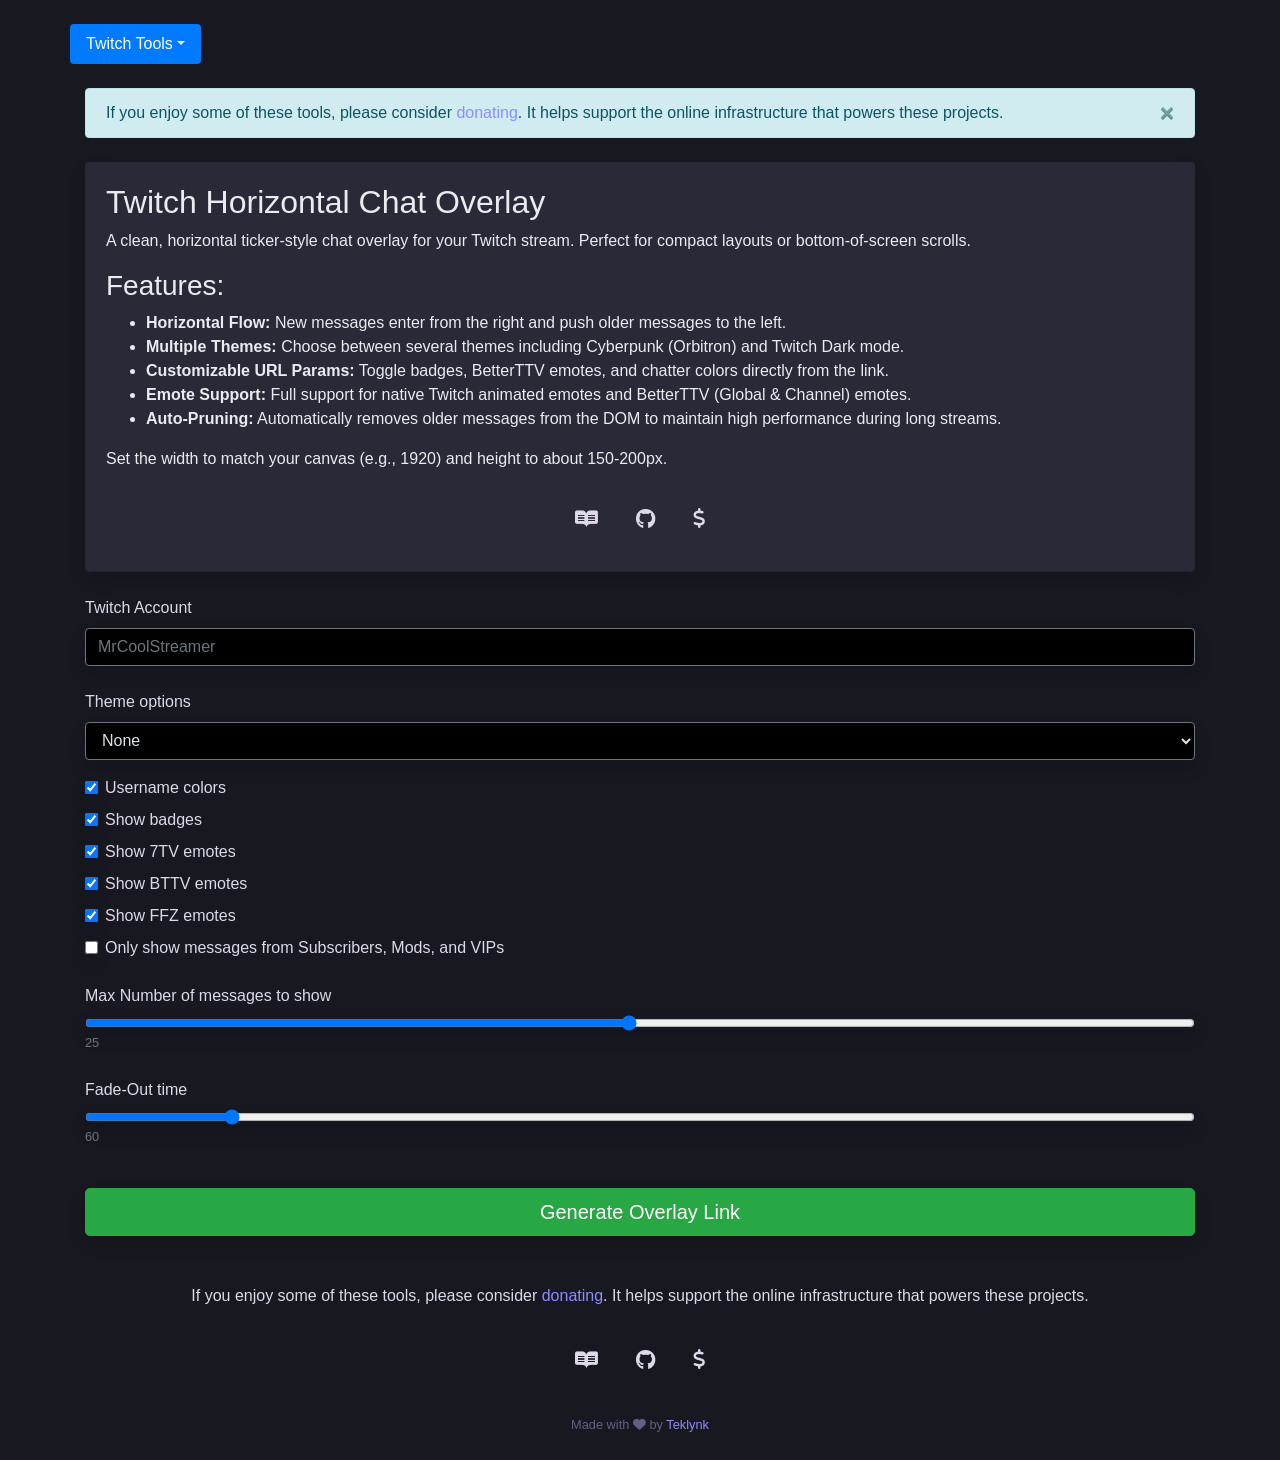
==== commit e7dab6c0: "added donation modal" ====
--- a/index.html
+++ b/index.html
@@ -119,6 +119,14 @@
         background-color: #6441a5;
         border-color: #523c7c;
     }
+
+    a.btn-link:hover,
+    a.btn-link:focus,
+    a.btn-success:hover,
+    a.btn-success:focus {
+        text-decoration: none !important;
+        color: #fff !important;
+    }
 </style>
 
 <body onload="onInit()">
@@ -162,11 +170,15 @@
                         high performance during long streams.</li>
                 </ul>
                 <p>Set the width to match your canvas (e.g., 1920) and height to about 150-200px.</p>
-                
+
                 <div class="text-center p-2 col-12">
-                    <a class="btn btn-link btn-lg" href="https://github.com/teklynk/twitch_chat_overlay_horizontal/blob/master/README.md" target="_blank" title="README"><i class="fa-brands fa-readme"></i></a>
-                    <a class="btn btn-link btn-lg" href="https://github.com/teklynk/twitch_chat_overlay_horizontal" target="_blank" title="GitHub"><i class="fa-brands fa-github"></i></a>
-                    <a class="btn btn-link btn-lg" href="https://github.com/sponsors/teklynk" target="_blank" title="Donate/Support"><i class="fa-solid fa-dollar-sign"></i></a>
+                    <a class="btn btn-link btn-lg"
+                        href="https://github.com/teklynk/twitch_chat_overlay_horizontal/blob/master/README.md"
+                        target="_blank" title="README"><i class="fa-brands fa-readme"></i></a>
+                    <a class="btn btn-link btn-lg" href="https://github.com/teklynk/twitch_chat_overlay_horizontal"
+                        target="_blank" title="GitHub"><i class="fa-brands fa-github"></i></a>
+                    <a class="btn btn-link btn-lg" href="https://github.com/sponsors/teklynk" target="_blank"
+                        title="Donate/Support"><i class="fa-solid fa-dollar-sign"></i></a>
                 </div>
             </div>
         </div>
@@ -227,16 +239,16 @@
 
         <div class="form-group range-slider mt-4">
             <label for="maxMessages">Max Number of messages to show</label>
-            <input type="range" max="50" min="1" step="1" class="form-control range-slider-range shadow" id="maxMessages"
-                value="25" style="height: 0;">
+            <input type="range" max="50" min="1" step="1" class="form-control range-slider-range shadow"
+                id="maxMessages" value="25" style="height: 0;">
             <small class="text-muted range-slider-value"></small>
             <small class="text-muted range-slider-value">Messages</small>
         </div>
 
         <div class="form-group range-slider mt-4">
             <label for="fadeOutTime">Fade-Out time</label>
-            <input type="range" max="500" min="1" step="1" class="form-control range-slider-range shadow" id="fadeOutTime"
-                value="60" style="height: 0;">
+            <input type="range" max="500" min="1" step="1" class="form-control range-slider-range shadow"
+                id="fadeOutTime" value="60" style="height: 0;">
             <small class="text-muted range-slider-value"></small>
             <small class="text-muted range-slider-value">Seconds</small>
         </div>
@@ -246,11 +258,17 @@
             Overlay
             Link</button>
         <br>
+
         <div id="overlaylink" class="hide"></div>
+
+        <p class="text-center m-0 mt-4 d-block">If you enjoy some of these tools, please consider <a
+                href="https://www.teklynk.com/support" target="_blank">donating</a>. It
+            helps support the online infrastructure that powers these projects.</p>
     </div>
-    <div class="text-center p-1">
-        <a class="btn btn-link btn-lg" href="https://github.com/teklynk/twitch_chat_overlay_horizontal/blob/main/README.md"
-            target="_blank" title="README"><i class="fa-brands fa-readme"></i></a>
+    <div class="text-center p-1 mt-4">
+        <a class="btn btn-link btn-lg"
+            href="https://github.com/teklynk/twitch_chat_overlay_horizontal/blob/main/README.md" target="_blank"
+            title="README"><i class="fa-brands fa-readme"></i></a>
         <a class="btn btn-link btn-lg" href="https://github.com/teklynk/twitch_chat_overlay_horizontal" target="_blank"
             title="GitHub"><i class="fa-brands fa-github"></i></a>
         <a class="btn btn-link btn-lg" href="https://github.com/sponsors/teklynk" target="_blank"
@@ -260,6 +278,39 @@
         <small class="muted">Made with <i class="fa fa-heart vertical-middle"></i> by <a href="https://www.teklynk.com"
                 target="_blank">Teklynk</a></small>
     </div>
+
+    <!-- Donation Modal -->
+    <div class="modal fade" id="donationModal" tabindex="-1" role="dialog" aria-hidden="true" data-backdrop="static"
+        data-keyboard="false">
+        <div class="modal-dialog modal-dialog-centered" role="document">
+            <div class="modal-content">
+                <div class="modal-header bg-dark">
+                    <h5 class="modal-title">Would you like to make a donation?</h5>
+                </div>
+                <div class="modal-body text-center">
+                    <p class="mb-3">If this tool helped you, consider supporting development to keep it free:</p>
+
+                    <div class="row mb-4">
+                        <div class="col-md-4">
+                            <small class="text-muted"><strong>$3/mo</strong><br>Covers server costs</small>
+                        </div>
+                        <div class="col-md-4">
+                            <small class="text-primary"><strong>$5/mo</strong><br>Funds new features</small>
+                        </div>
+                        <div class="col-md-4">
+                            <small class="text-secondary"><strong>$10 one-time</strong><br>Just a thank you ❤️</small>
+                        </div>
+                    </div>
+
+                    <a href="https://www.teklynk.com/support" target="_blank" rel="noopener noreferrer"
+                        class="btn btn-lg btn-success btn-block text-white text-decoration-none shadow">Donate Now</a>
+                    <button type="button" class="btn btn-lg btn-link btn-block text-white text-decoration-none"
+                        data-dismiss="modal">No thanks</button>
+                </div>
+            </div>
+        </div>
+    </div>
+
     <script>
 
         function onInit() {
@@ -367,6 +418,21 @@
         $(":text,textarea,select,:checkbox,input[type=range],input[type=password],input[type=number]").on('change', function (e) {
             $("#overlaylink").addClass("hide");
         });
+
+        // Donation Modal Logic
+        const DONATION_STORAGE_KEY = 'overlay_tool_donation_shown';
+        const DONATION_CAP_DURATION_MS = 7 * 24 * 60 * 60 * 1000; // 7 days
+
+        function shouldShowDonationModal() {
+            const lastShown = localStorage.getItem(DONATION_STORAGE_KEY);
+            if (!lastShown) return true;
+            const elapsed = Date.now() - parseInt(lastShown, 10);
+            return elapsed >= DONATION_CAP_DURATION_MS;
+        }
+
+        function recordModalShown() {
+            localStorage.setItem(DONATION_STORAGE_KEY, Date.now().toString());
+        }
 
         document.getElementById("generate_button").addEventListener("click", function (e) {
             let mainChannel = document.getElementById("mainChannel").value.trim();
@@ -402,6 +468,12 @@
                 document.getElementById("overlaylink").classList.remove("hide");
                 document.getElementById("overlaylink").innerHTML = "<p>Add this link as a browser source in OBS.<br>" +
                     "<a style='word-break:break-all;' href='" + fullUrl + "' target='_blank'>" + fullUrl + "</a><br><span class='text-warning'><small>* Never share this url with anyone or show it on stream!</small></span></p>";
+
+                // Show donation modal if conditions are met
+                if (shouldShowDonationModal()) {
+                    recordModalShown();
+                    $('#donationModal').modal('show');
+                }
             }
 
         });
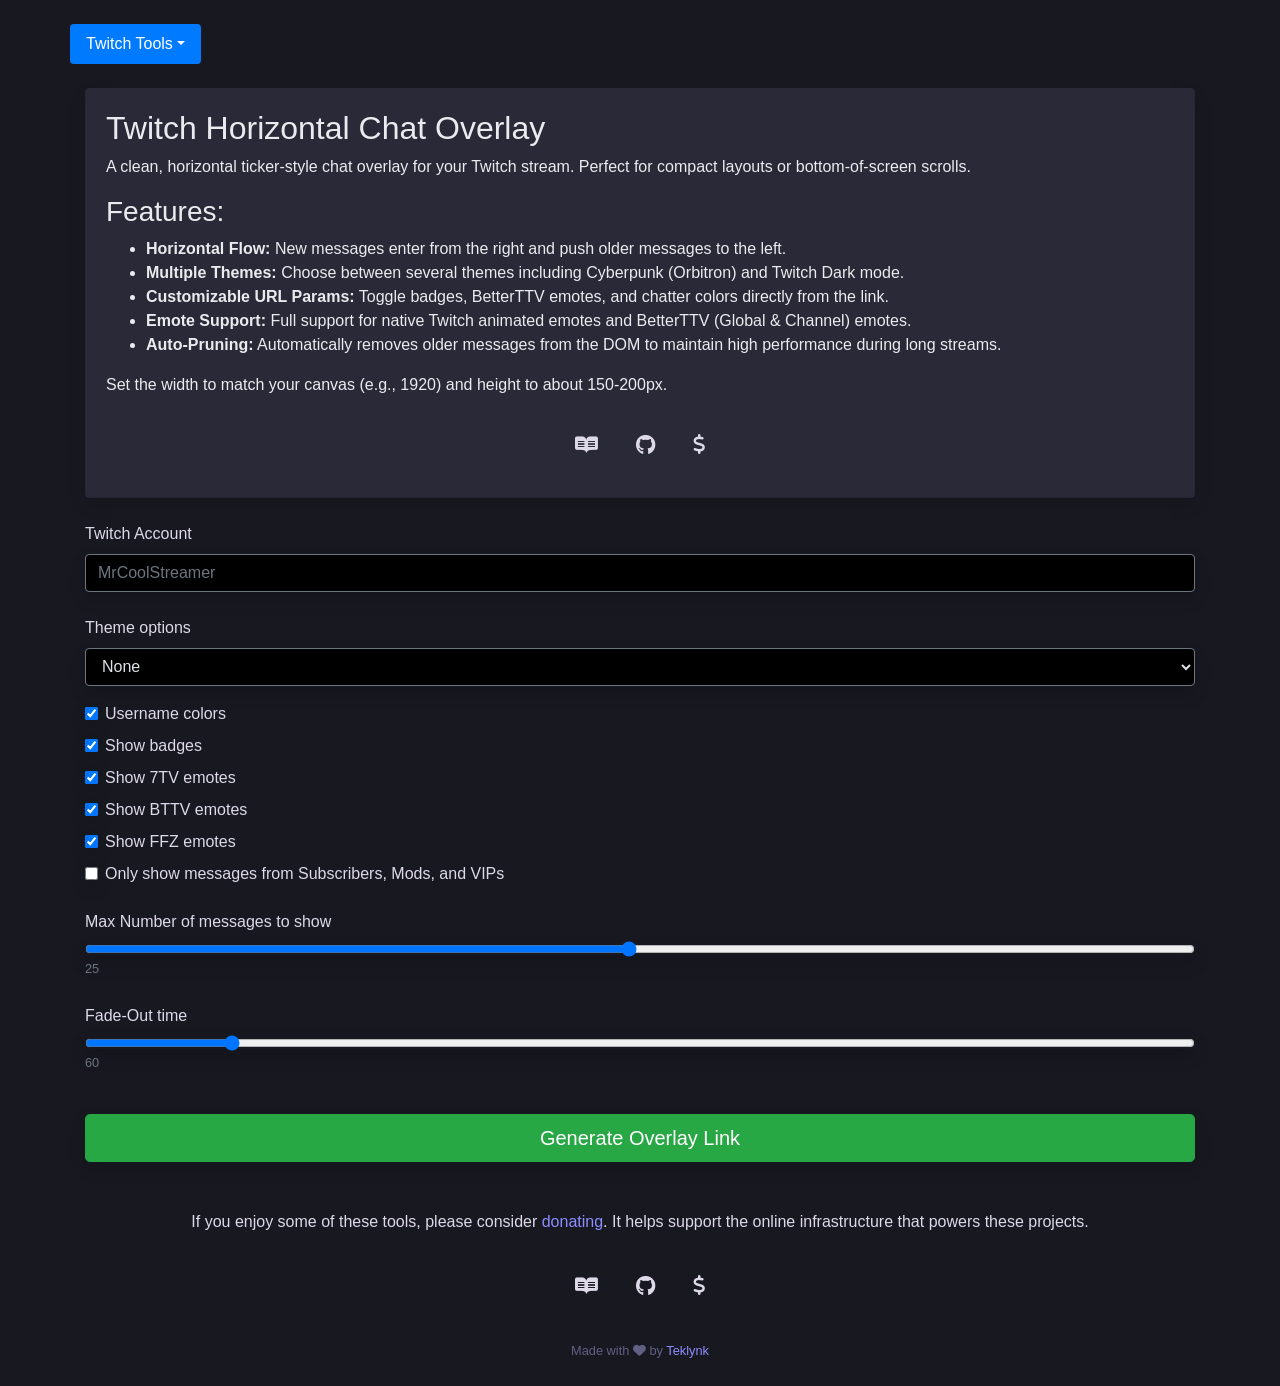
==== commit cf88b8b5: "removed alert from top of page" ====
--- a/index.html
+++ b/index.html
@@ -142,15 +142,6 @@
             </ul>
         </div>
 
-        <div class="alert alert-info alert-dismissible fade show mb-4" role="alert">
-            <p style="margin: 0;">If you enjoy some of these tools, please consider <a
-                    href="https://www.teklynk.com/support" target="_blank" style="color: #007bff;">donating</a>. It
-                helps support the online infrastructure that powers these projects.</p>
-            <button type="button" class="close" data-dismiss="alert" aria-label="Close">
-                <span aria-hidden="true">&times;</span>
-            </button>
-        </div>
-
         <div class="card mb-4">
             <div class="card-body shadow">
                 <h2>Twitch Horizontal Chat Overlay</h2>
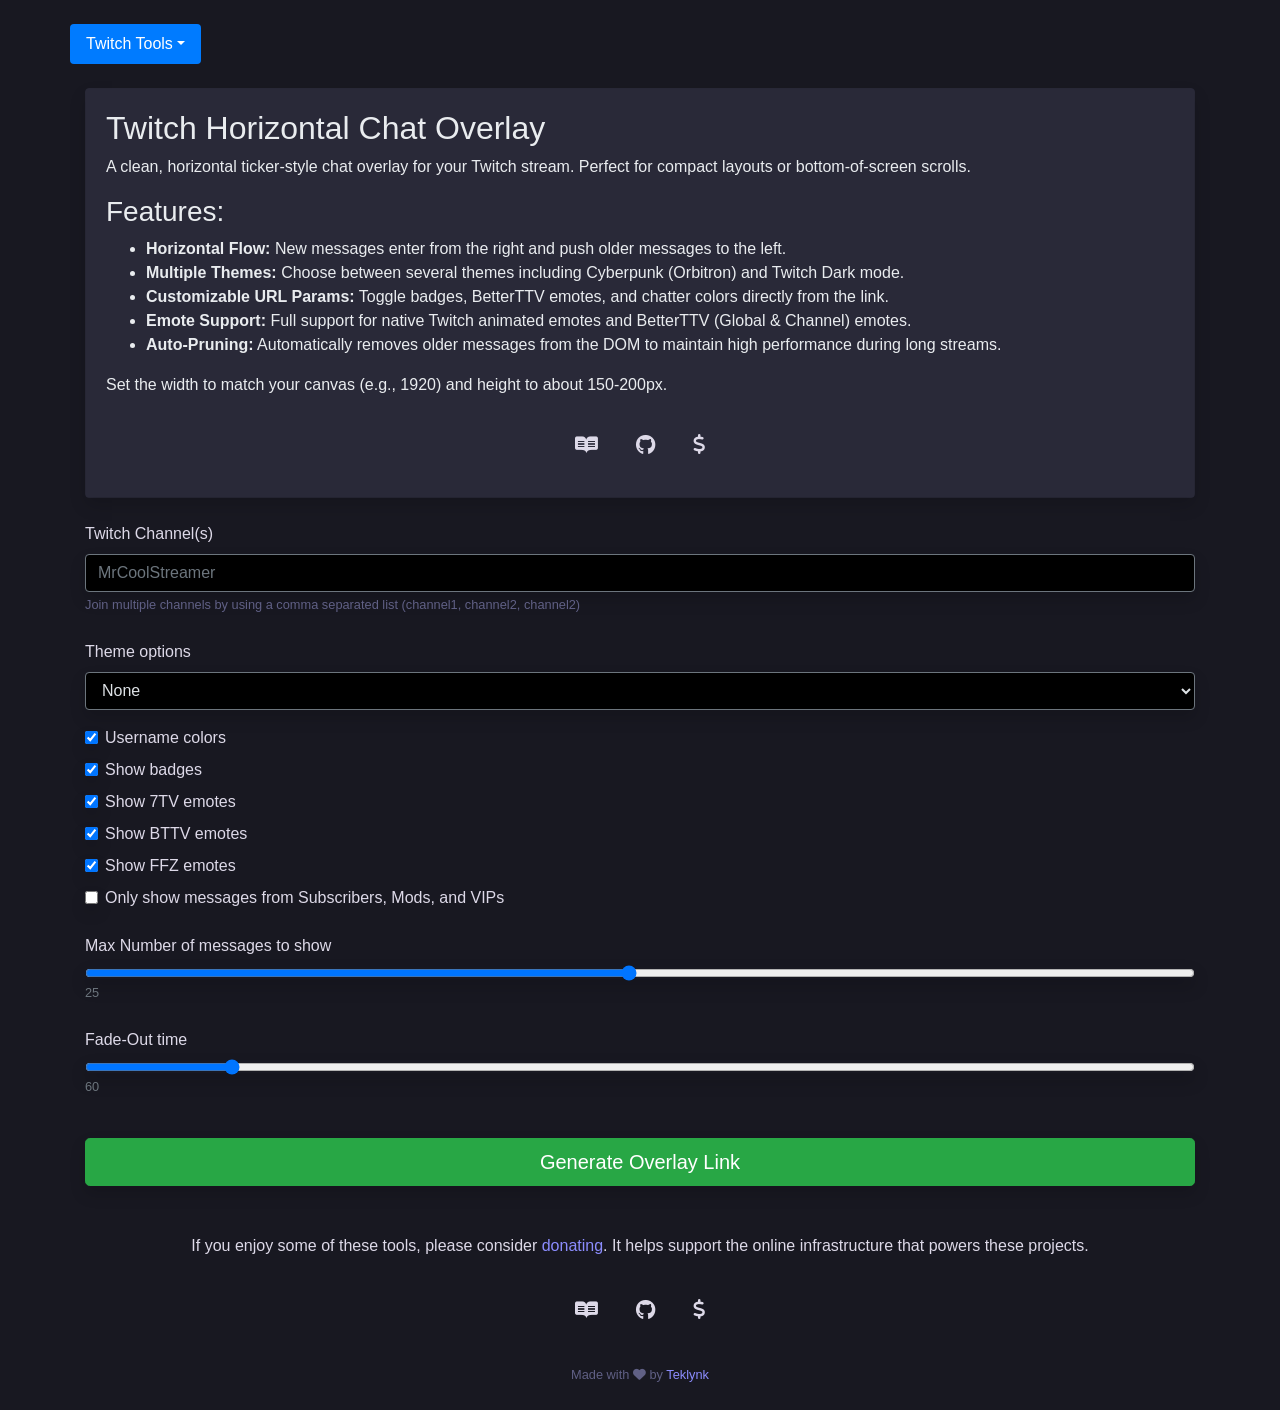
==== commit fce8bc5e: "updated with note about joing multiple channels" ====
--- a/index.html
+++ b/index.html
@@ -175,9 +175,12 @@
         </div>
 
         <div class="form-label-group mb-4">
-            <label for="mainChannel">Twitch Account</label>
+            <label for="mainChannel">Twitch Channel(s)</label>
             <input type="text" id="mainChannel" class="form-control shadow" value="" placeholder="MrCoolStreamer"
                 size="50">
+            <div>
+                <small class="muted">Join multiple channels by using a comma separated list (channel1, channel2, channel2)</small>
+            </div>
         </div>
 
         <div class="form-group">
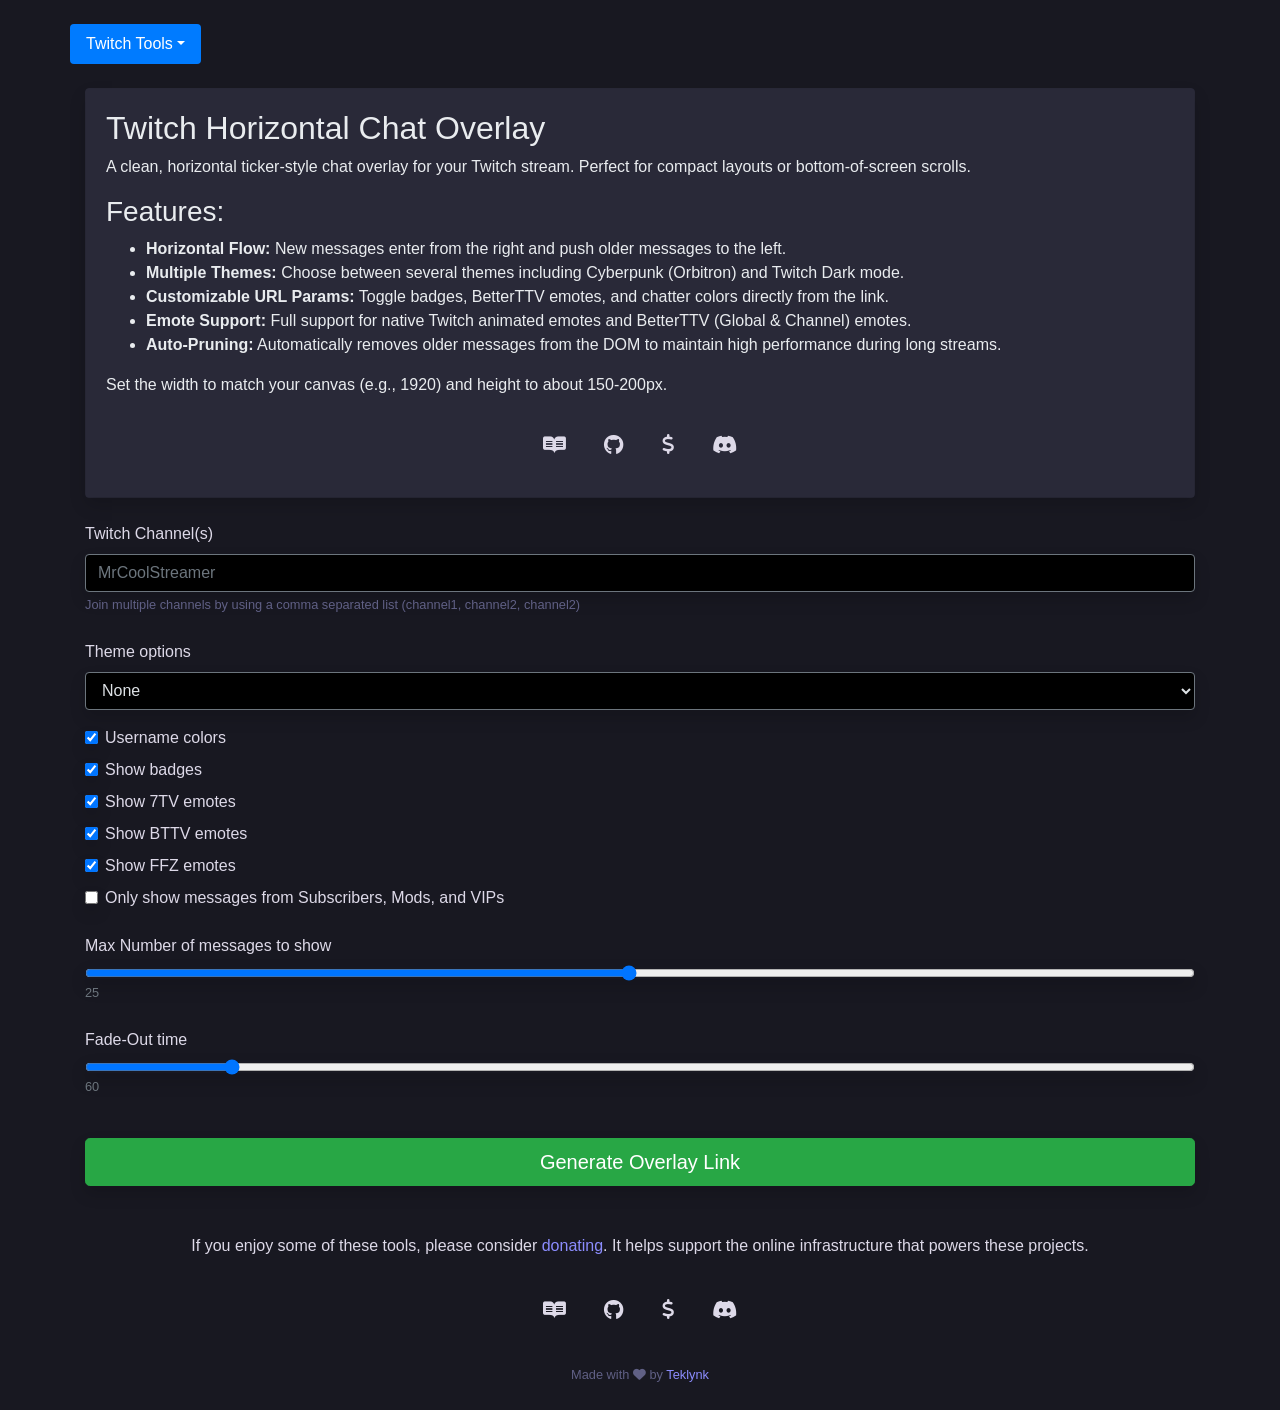
==== commit 82f02969: "added link to discord page" ====
--- a/index.html
+++ b/index.html
@@ -168,8 +168,9 @@
                         target="_blank" title="README"><i class="fa-brands fa-readme"></i></a>
                     <a class="btn btn-link btn-lg" href="https://github.com/teklynk/twitch_chat_overlay_horizontal"
                         target="_blank" title="GitHub"><i class="fa-brands fa-github"></i></a>
-                    <a class="btn btn-link btn-lg" href="https://github.com/sponsors/teklynk" target="_blank"
+                    <a class="btn btn-link btn-lg" href="https://teklynktools.com/support" target="_blank"
                         title="Donate/Support"><i class="fa-solid fa-dollar-sign"></i></a>
+                    <a class="btn btn-link btn-lg" href="https://teklynktools.com/discord" target="_blank" title="Discord"><i class="fa-brands fa-discord"></i></a>
                 </div>
             </div>
         </div>
@@ -256,7 +257,7 @@
         <div id="overlaylink" class="hide"></div>
 
         <p class="text-center m-0 mt-4 d-block">If you enjoy some of these tools, please consider <a
-                href="https://www.teklynk.com/support" target="_blank">donating</a>. It
+                href="https://teklynktools.com/support" target="_blank">donating</a>. It
             helps support the online infrastructure that powers these projects.</p>
     </div>
     <div class="text-center p-1 mt-4">
@@ -265,11 +266,12 @@
             title="README"><i class="fa-brands fa-readme"></i></a>
         <a class="btn btn-link btn-lg" href="https://github.com/teklynk/twitch_chat_overlay_horizontal" target="_blank"
             title="GitHub"><i class="fa-brands fa-github"></i></a>
-        <a class="btn btn-link btn-lg" href="https://github.com/sponsors/teklynk" target="_blank"
+        <a class="btn btn-link btn-lg" href="https://teklynktools.com/support" target="_blank"
             title="Donate/Support"><i class="fa-solid fa-dollar-sign"></i></a>
+        <a class="btn btn-link btn-lg" href="https://teklynktools.com/discord" target="_blank" title="Discord"><i class="fa-brands fa-discord"></i></a>
     </div>
     <div class="container text-center p-4">
-        <small class="muted">Made with <i class="fa fa-heart vertical-middle"></i> by <a href="https://www.teklynk.com"
+        <small class="muted">Made with <i class="fa fa-heart vertical-middle"></i> by <a href="https://teklynktools.com"
                 target="_blank">Teklynk</a></small>
     </div>
 
@@ -296,7 +298,7 @@
                         </div>
                     </div>
 
-                    <a href="https://www.teklynk.com/support" target="_blank" rel="noopener noreferrer"
+                    <a href="https://teklynktools.com/support" target="_blank" rel="noopener noreferrer"
                         class="btn btn-lg btn-success btn-block text-white text-decoration-none shadow">Donate Now</a>
                     <button type="button" class="btn btn-lg btn-link btn-block text-white text-decoration-none"
                         data-dismiss="modal">No thanks</button>
